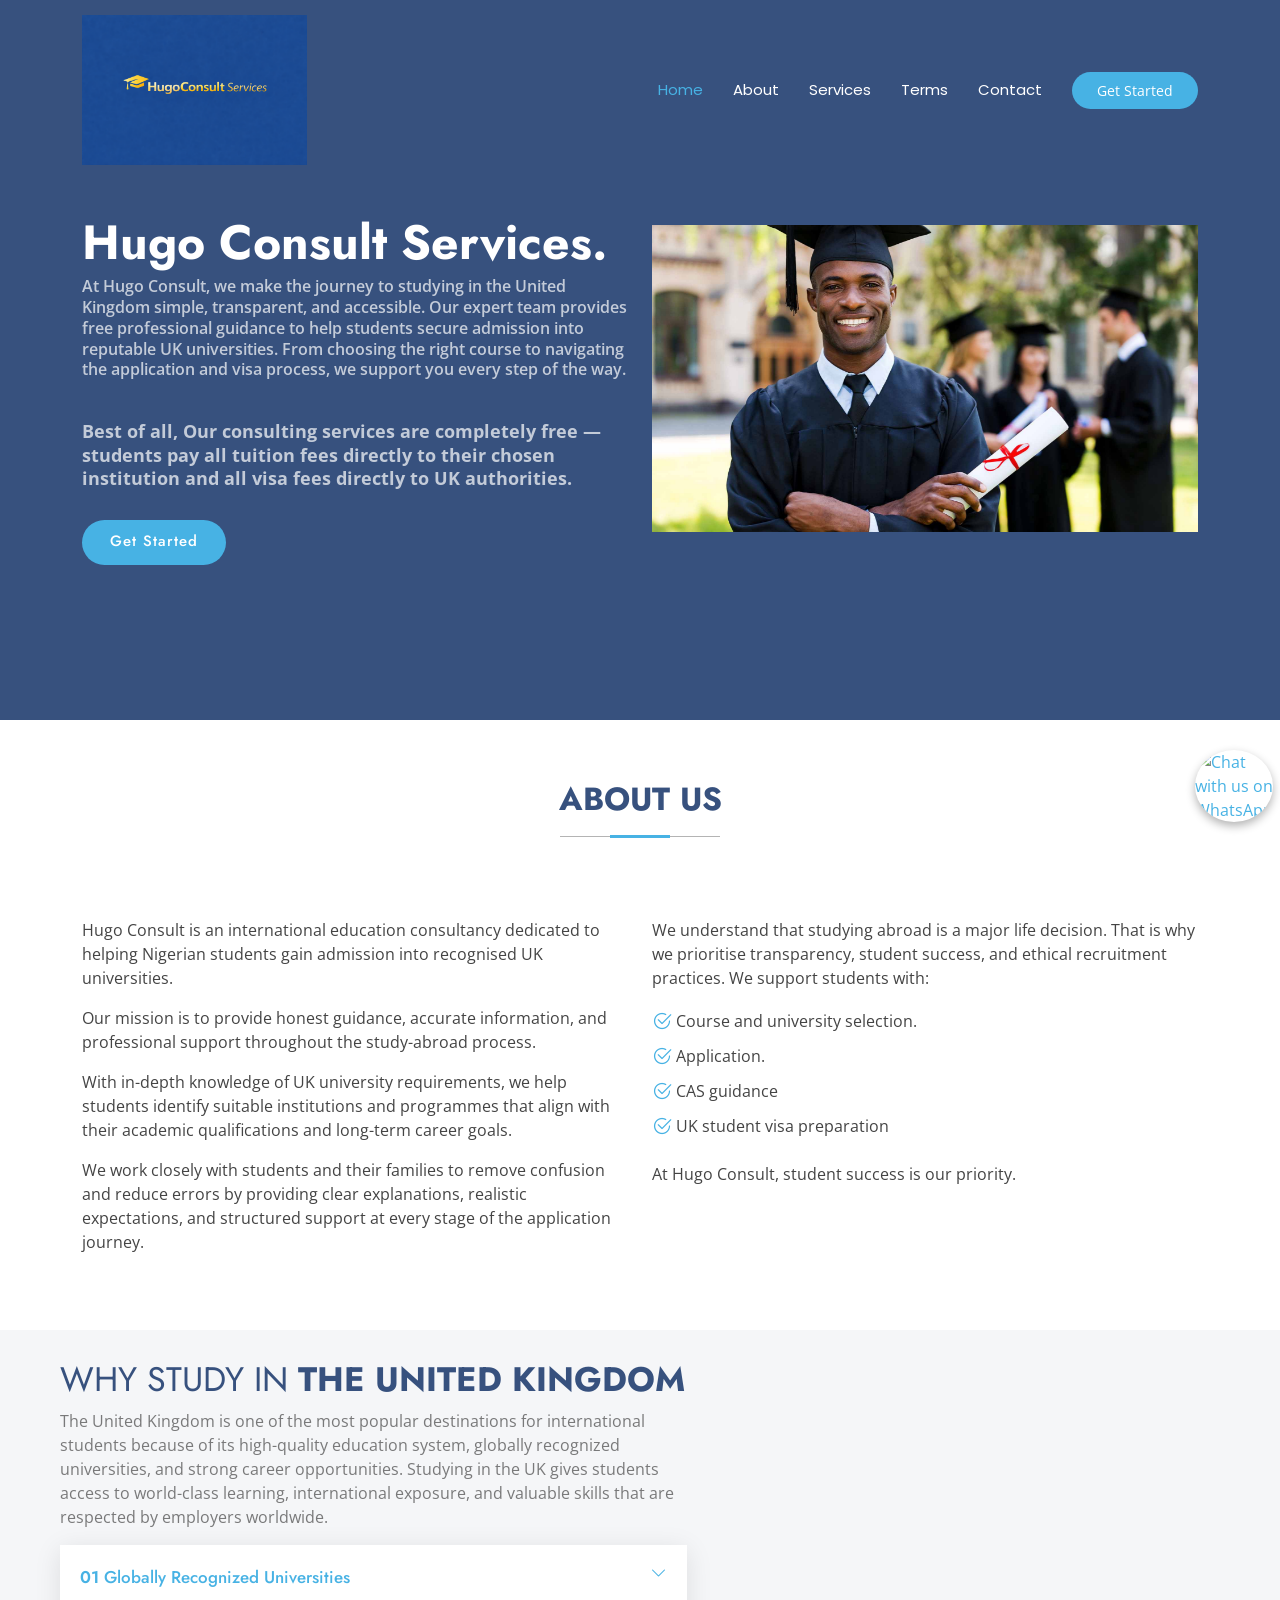
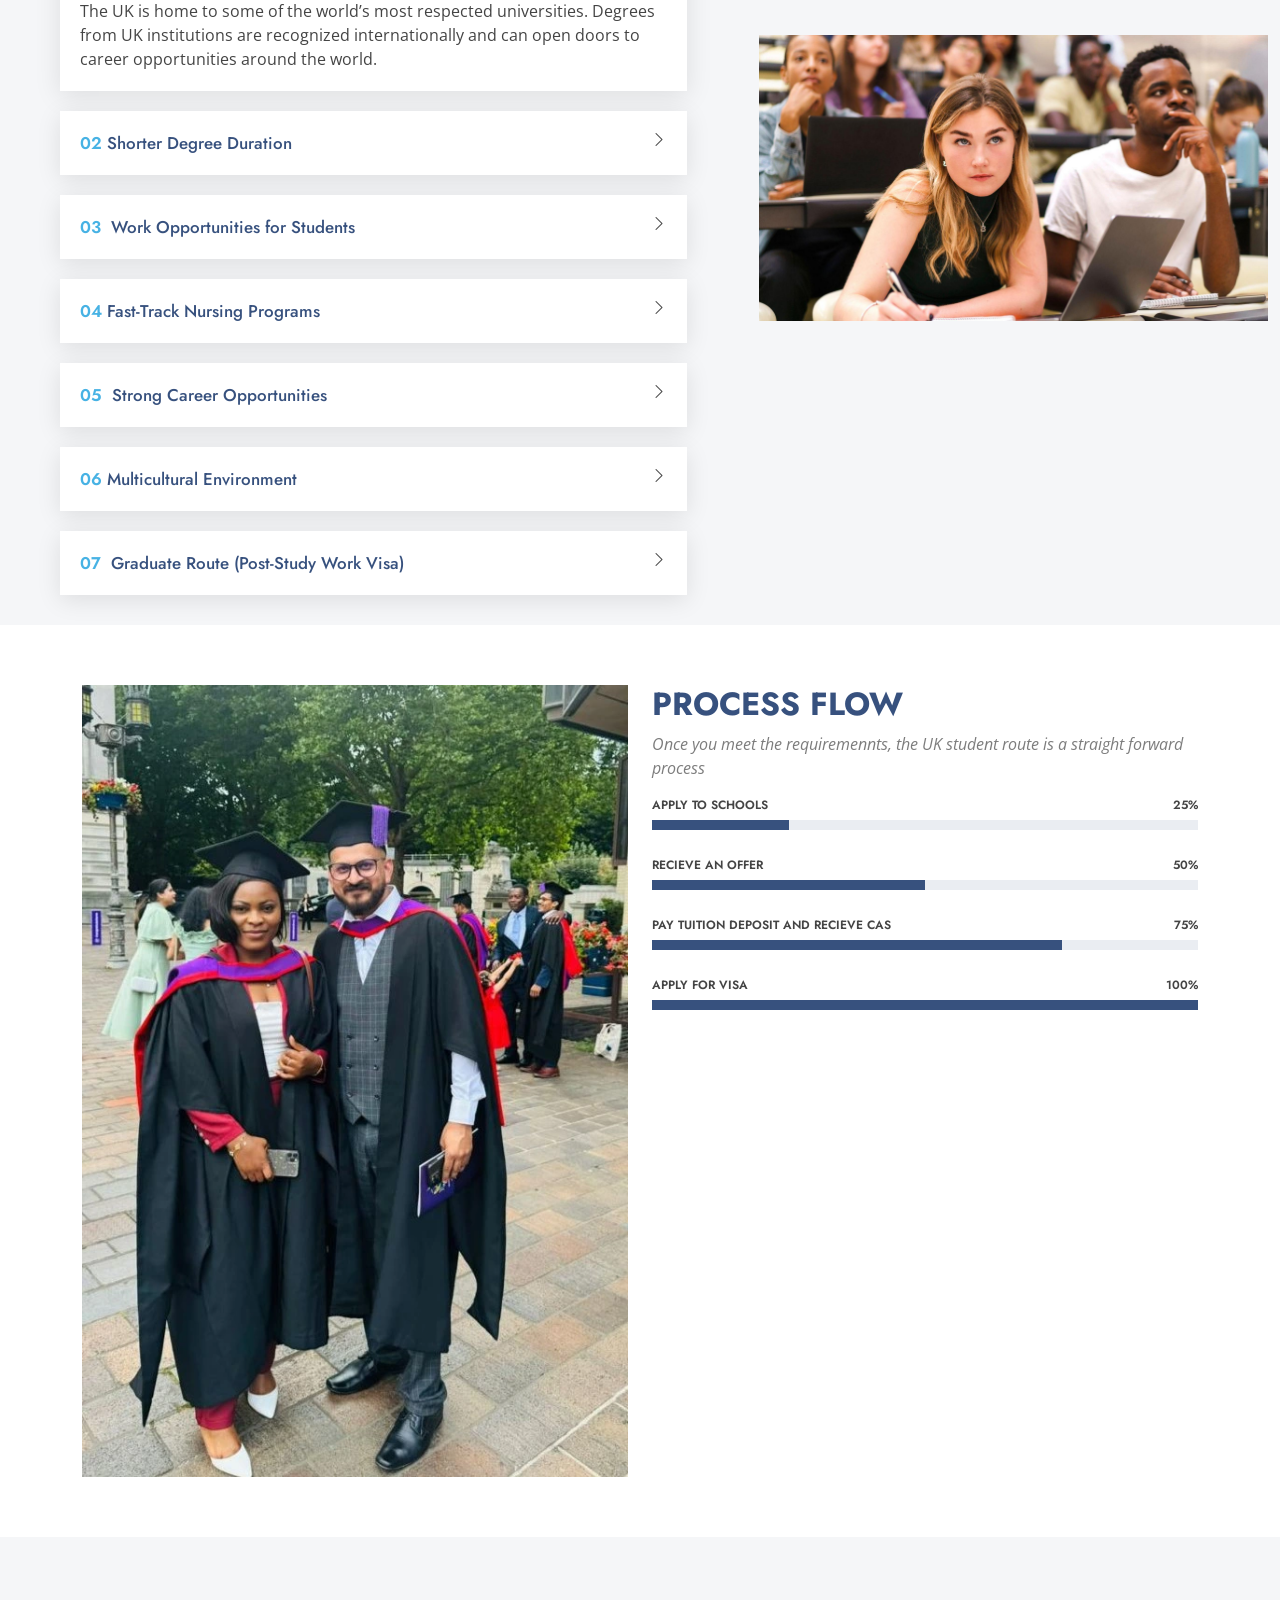
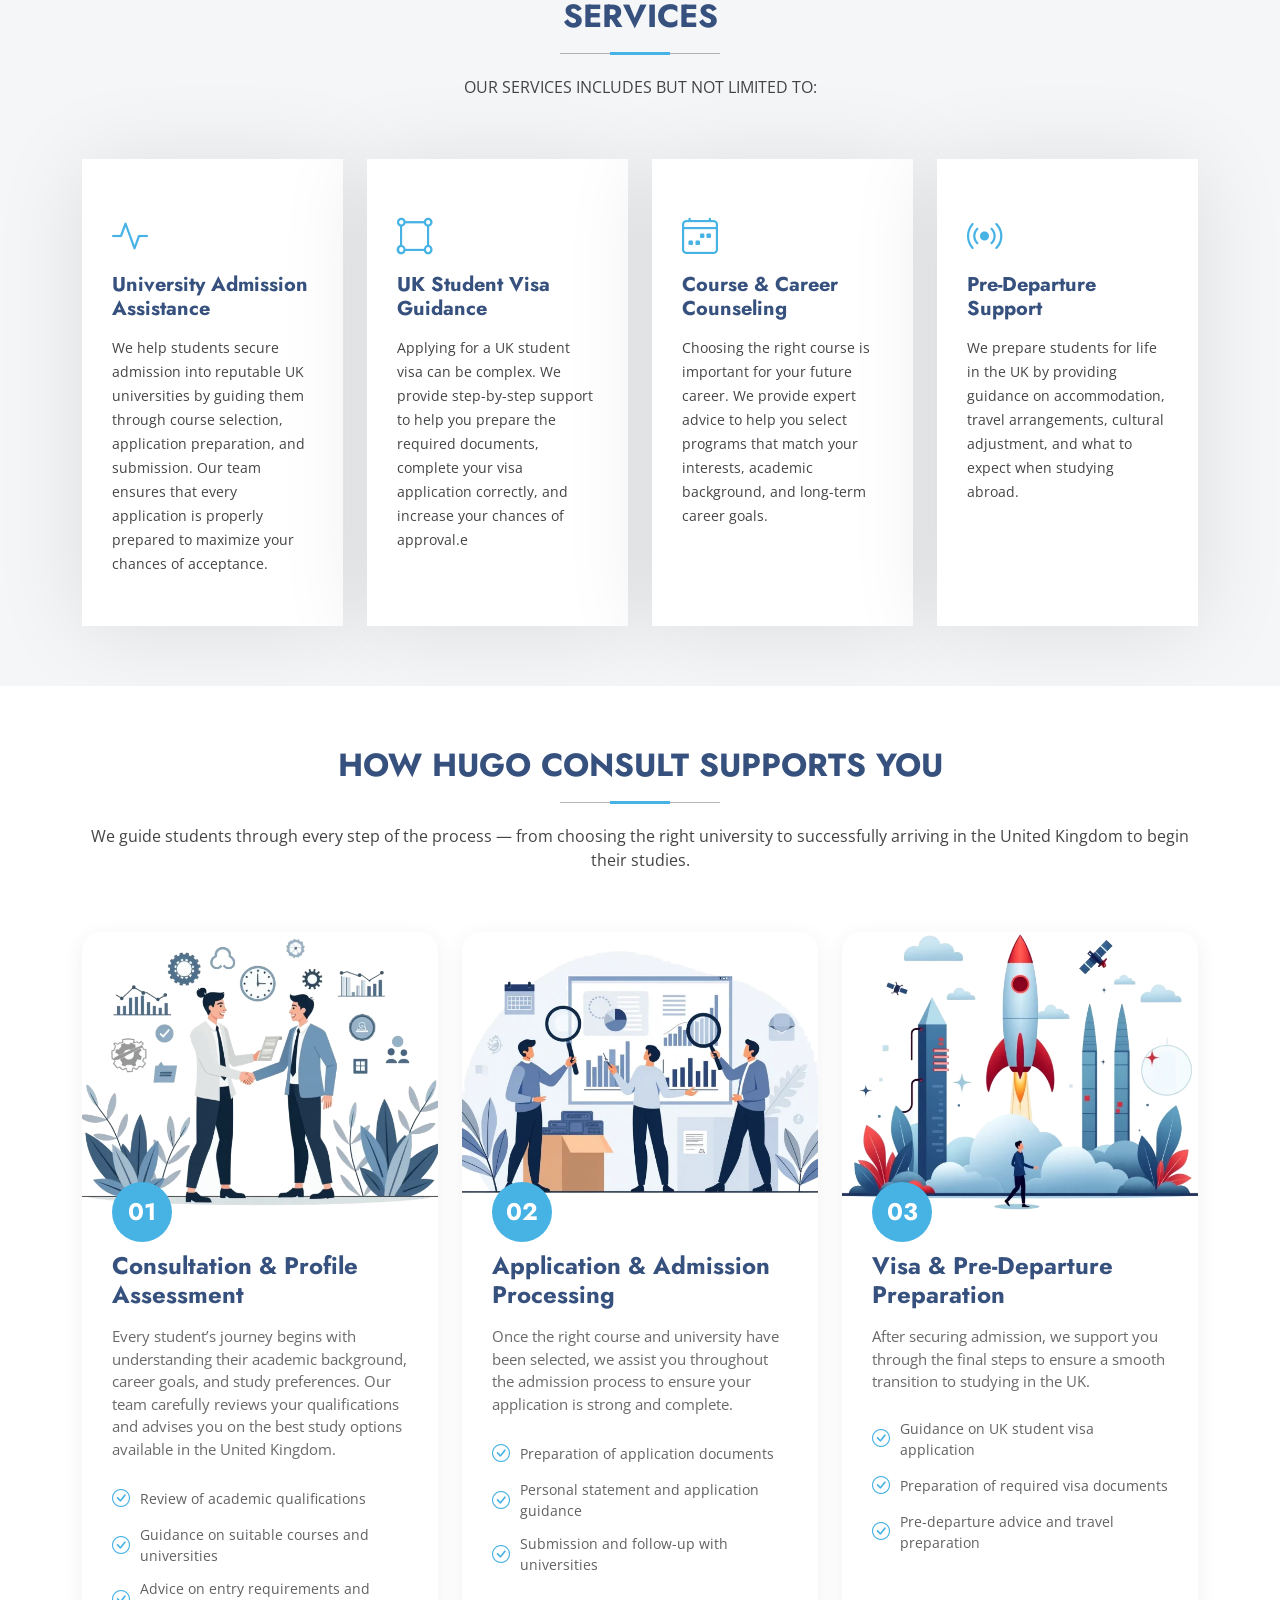
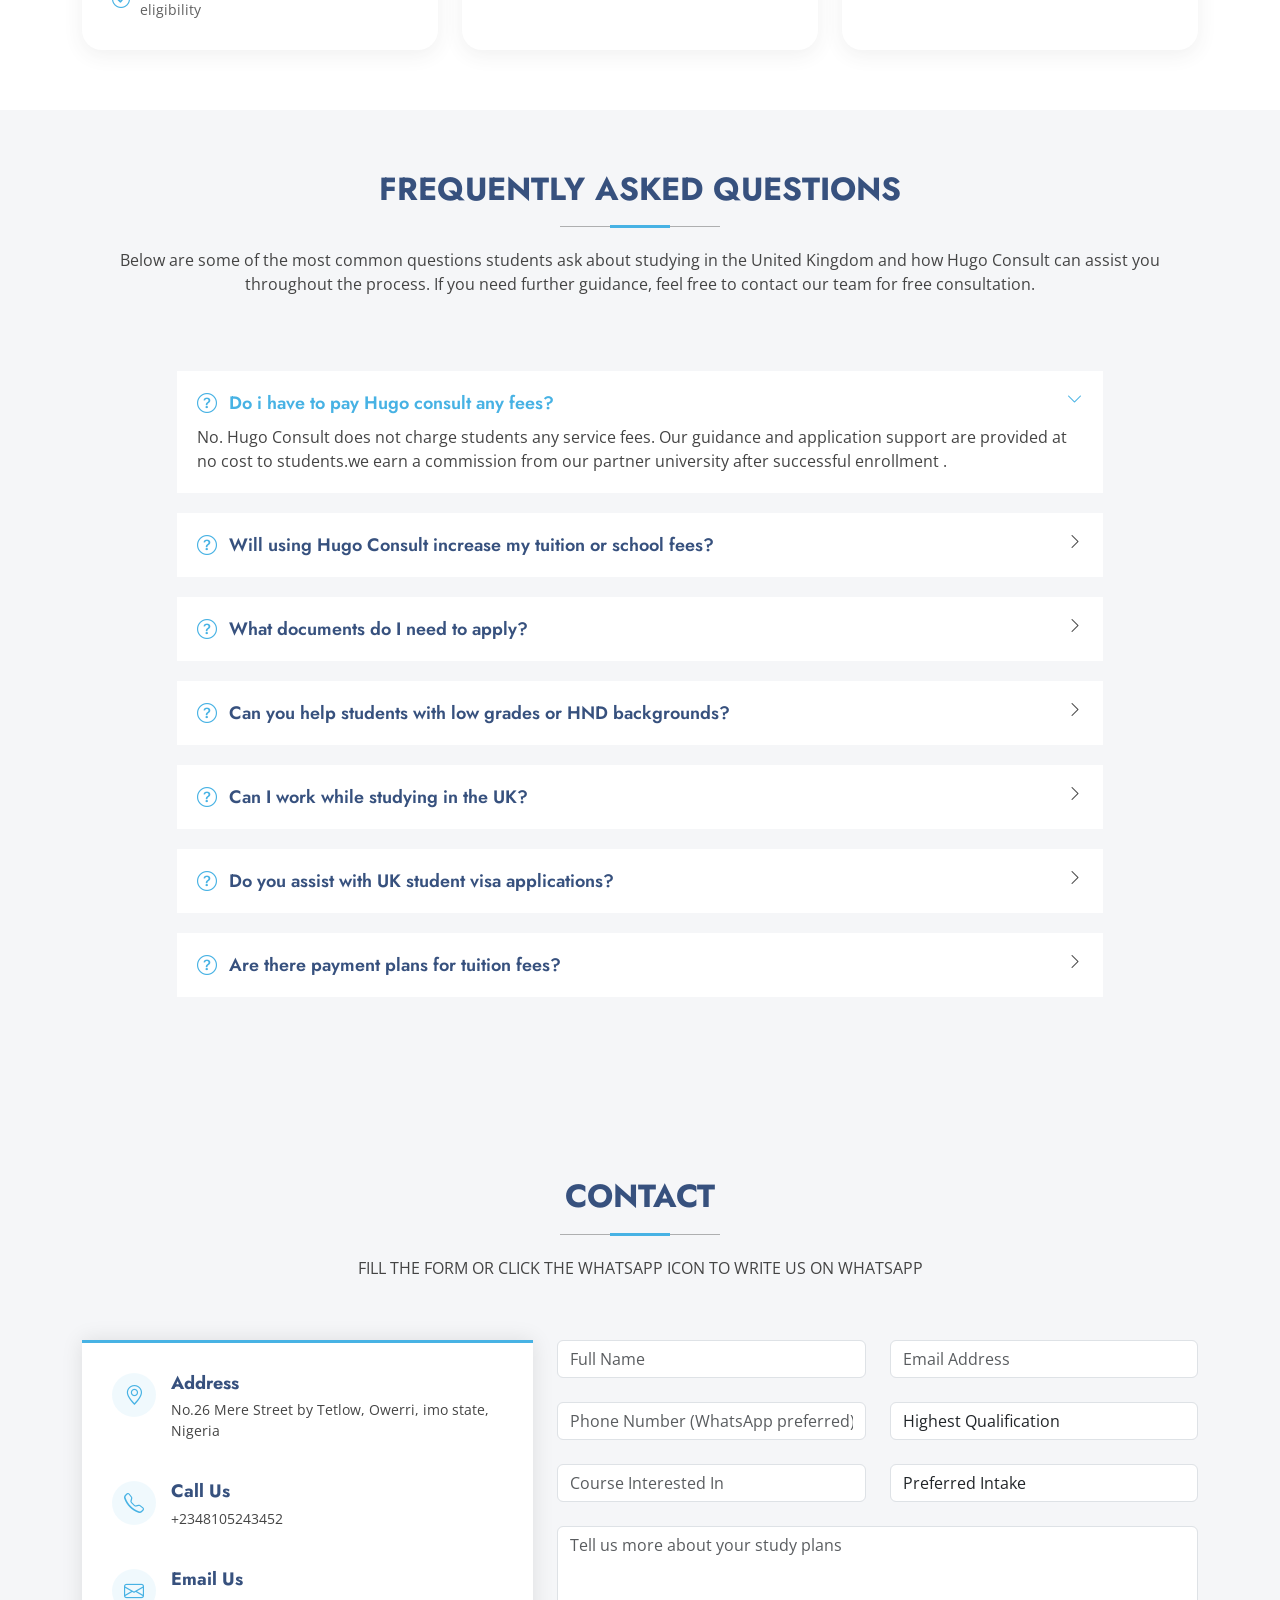
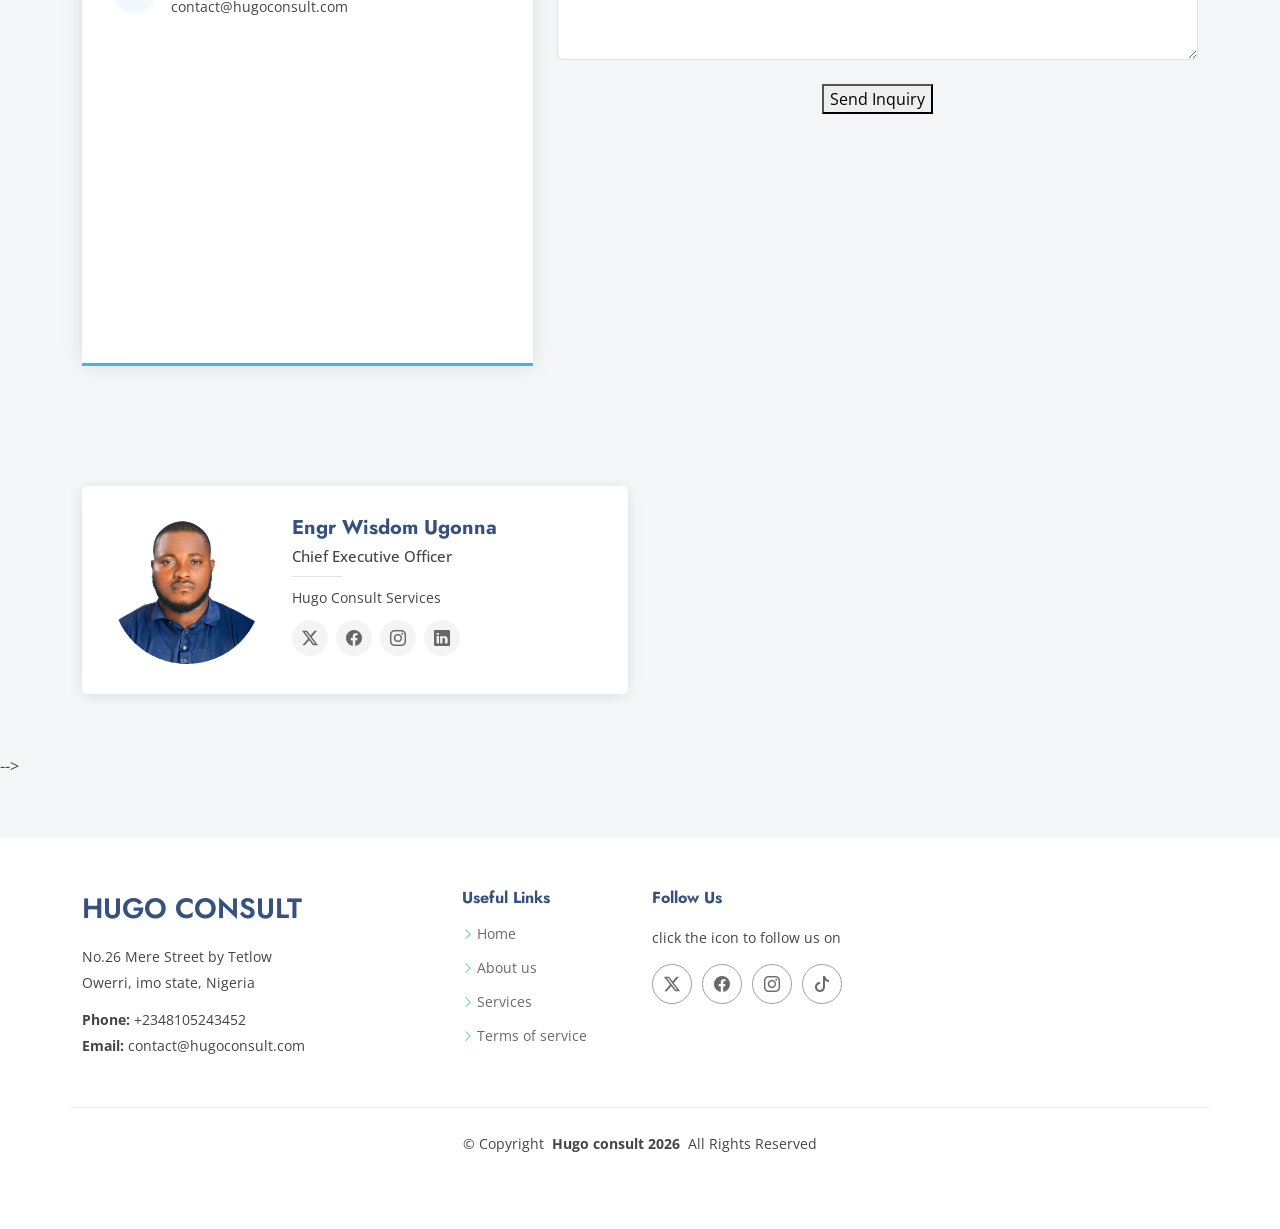
==== index.html @ eb215f9f "Update index.html" ====
<!DOCTYPE html>
<html lang="en">

<head>
  <meta charset="utf-8">
  <meta content="width=device-width, initial-scale=1.0" name="viewport">
  <title>Official website for Hugo Consult — providing free guidance for students who want to study in the United Kingdom. </title>
  <meta name="description" content="">
  <meta name="keywords" content="">

  <!-- Favicons -->
  <link href="assets/img/favicon.png" rel="icon">
  <link href="assets/img/apple-touch-icon.png" rel="apple-touch-icon">

  <!-- Fonts -->
  <link href="https://fonts.googleapis.com" rel="preconnect">
  <link href="https://fonts.gstatic.com" rel="preconnect" crossorigin>
  <link href="https://fonts.googleapis.com/css2?family=Open+Sans:ital,wght@0,300;0,400;0,500;0,600;0,700;0,800;1,300;1,400;1,500;1,600;1,700;1,800&family=Poppins:ital,wght@0,100;0,200;0,300;0,400;0,500;0,600;0,700;0,800;0,900;1,100;1,200;1,300;1,400;1,500;1,600;1,700;1,800;1,900&family=Jost:ital,wght@0,100;0,200;0,300;0,400;0,500;0,600;0,700;0,800;0,900;1,100;1,200;1,300;1,400;1,500;1,600;1,700;1,800;1,900&display=swap" rel="stylesheet">

  <!-- Vendor CSS Files -->
  <link href="assets/vendor/bootstrap/css/bootstrap.min.css" rel="stylesheet">
  <link href="assets/vendor/bootstrap-icons/bootstrap-icons.css" rel="stylesheet">
  <link href="assets/vendor/aos/aos.css" rel="stylesheet">
  <link href="assets/vendor/glightbox/css/glightbox.min.css" rel="stylesheet">
  <link href="assets/vendor/swiper/swiper-bundle.min.css" rel="stylesheet">

  <!-- Main CSS File -->
  <link href="assets/css/main.css" rel="stylesheet">

  <!-- =======================================================
  * Template Name: Arsha
  * Template URL: https://bootstrapmade.com/arsha-free-bootstrap-html-template-corporate/
  * Updated: Feb 22 2025 with Bootstrap v5.3.3
  * Author: BootstrapMade.com
  * License: https://bootstrapmade.com/license/
  ======================================================== -->
</head>

<body class="index-page">

  <header id="header" class="header d-flex align-items-center fixed-top">
    <div class="container-fluid container-xl position-relative d-flex align-items-center">

      <a href="index.html" class="logo d-flex align-items-center me-auto">
  <img src="assets/img/new hugo.png" alt="Hugo Consult Logo" class="site-logo">
</a>

      <nav id="navmenu" class="navmenu">
        <ul>
          <li><a href="#hero" class="active">Home</a></li>
          <li><a href="#about">About</a></li>
          <li><a href="#services">Services</a></li>
         
         
          
          <li><a href="terms.html">Terms </a></li>
         
          <li><a href="#contact">Contact</a></li>
        </ul>
        <i class="mobile-nav-toggle d-xl-none bi bi-list"></i>
      </nav>

      <a class="btn-getstarted" href="#contact">Get Started</a>

    </div>
  </header>

  <main class="main">

    <!-- Hero Section -->
    <section id="hero" class="hero section dark-background">

      <div class="container">
        <div class="row gy-4">
          <div class="col-lg-6 order-2 order-lg-1 d-flex flex-column justify-content-center" data-aos="zoom-out">
            <h1>Hugo Consult Services.</h1>
            <p>At Hugo Consult, we make the journey to studying in the United Kingdom simple, transparent, and accessible. Our expert team provides free professional guidance to help students secure admission into reputable UK universities. From choosing the right course to navigating the application and visa process, we support you every step of the way.</p>
			
<p style="font-size:18px; font-weight:700; margin-top:10px;">Best of all, Our consulting services are completely free — students pay all tuition fees directly to their chosen institution and all visa fees directly to UK authorities.
</p>
            <div class="d-flex">
              <a href="#contact" class="btn-get-started">Get Started</a>
             
            </div>
          </div>
          <div class="col-lg-6 order-1 order-lg-2 hero-img" data-aos="zoom-out" data-aos-delay="200">
            <img src="assets/img/hero-img.png" class="img-fluid animated" alt="">
          </div>
        </div>
      </div>

    </section><!-- /Hero Section -->

    <!-- Clients Section -->
     <!--<section id="clients" class="clients section light-background">

      <div class="container" data-aos="zoom-in">

        <div class="swiper init-swiper">
          <script type="application/json" class="swiper-config">
            {
              "loop": true,
              "speed": 600,
              "autoplay": {
                "delay": 5000
              },
              "slidesPerView": "auto",
              "pagination": {
                "el": ".swiper-pagination",
                "type": "bullets",
                "clickable": true
              },
              "breakpoints": {
                "320": {
                  "slidesPerView": 2,
                  "spaceBetween": 40
                },
                "480": {
                  "slidesPerView": 3,
                  "spaceBetween": 60
                },
                "640": {
                  "slidesPerView": 4,
                  "spaceBetween": 80
                },
                "992": {
                  "slidesPerView": 5,
                  "spaceBetween": 120
                },
                "1200": {
                  "slidesPerView": 6,
                  "spaceBetween": 120
                }
              }
            }
          </script>
          <div class="swiper-wrapper align-items-center">
            <div class="swiper-slide"><img src="assets/img/clients/clients-1.webp" class="img-fluid" alt=""></div>
            <div class="swiper-slide"><img src="assets/img/clients/clients-2.webp" class="img-fluid" alt=""></div>
            <div class="swiper-slide"><img src="assets/img/clients/clients-3.webp" class="img-fluid" alt=""></div>
            <div class="swiper-slide"><img src="assets/img/clients/clients-4.webp" class="img-fluid" alt=""></div>
            <div class="swiper-slide"><img src="assets/img/clients/clients-5.webp" class="img-fluid" alt=""></div>
            <div class="swiper-slide"><img src="assets/img/clients/clients-6.webp" class="img-fluid" alt=""></div>
            <div class="swiper-slide"><img src="assets/img/clients/clients-7.webp" class="img-fluid" alt=""></div>
            <div class="swiper-slide"><img src="assets/img/clients/clients-8.webp" class="img-fluid" alt=""></div>
          </div>
        </div>

      </div>

    </section>-->   <!-- /Clients Section -->

    <!-- About Section -->
    <section id="about" class="about section">

      <!-- Section Title -->
      <div class="container section-title" data-aos="fade-up">
        <h2>About Us</h2>
      </div><!-- End Section Title -->

      <div class="container">

        <div class="row gy-4">

          <div class="col-lg-6 content" data-aos="fade-up" data-aos-delay="100">
            <p>
             Hugo Consult is an international education consultancy dedicated to helping Nigerian students gain admission into recognised UK universities.
            </p>
			<p>Our mission is to provide honest guidance, accurate information, and professional support throughout the study-abroad process.</p>
            <p>With in-depth knowledge of UK university requirements, we help students identify suitable institutions and programmes that align with their academic qualifications and long-term career goals.</p>
			<p>We work closely with students and their families to remove confusion and reduce errors by providing clear explanations, realistic expectations, and structured support at every stage of the application journey.</p>
          </div>

          <div class="col-lg-6" data-aos="fade-up" data-aos-delay="200">
            <p>We understand that studying abroad is a major life decision. That is why we prioritise transparency, student success, and ethical recruitment practices.

We support students with:</p>
			<ul>
              <li><i class="bi bi-check2-circle"></i> <span>Course and university selection.</span></li>
              <li><i class="bi bi-check2-circle"></i> <span>Application.</span></li>
              <li><i class="bi bi-check2-circle"></i> <span>CAS guidance</span></li>
			  <li><i class="bi bi-check2-circle"></i> <span>UK student visa preparation</span></li>
	
            </ul>
			<p>At Hugo Consult, student success is our priority.</p>
          </div>

        </div>

      </div>

    </section><!-- /About Section -->

    <!-- Why Us Section -->
    <section id="why-us" class="section why-us light-background" data-builder="section">

      <div class="container-fluid">

        <div class="row gy-4">

          <div class="col-lg-7 d-flex flex-column justify-content-center order-2 order-lg-1">

            <div class="content px-xl-5" data-aos="fade-up" data-aos-delay="100">
              <h3><span>WHY STUDY IN  </span><strong>THE UNITED KINGDOM</strong></h3>
              <p>
                The United Kingdom is one of the most popular destinations for international students because of its high-quality education system, globally recognized universities, and strong career opportunities. Studying in the UK gives students access to world-class learning, international exposure, and valuable skills that are respected by employers worldwide.
              </p>
            </div>

            <div class="faq-container px-xl-5" data-aos="fade-up" data-aos-delay="200">

              <div class="faq-item faq-active">

                <h3><span>01</span>Globally Recognized Universities</h3>
                <div class="faq-content">
                  <p>The UK is home to some of the world’s most respected universities. Degrees from UK institutions are recognized internationally and can open doors to career opportunities around the world.</p>
                </div>
                <i class="faq-toggle bi bi-chevron-right"></i>
              </div><!-- End Faq item-->

              <div class="faq-item">
                <h3><span>02</span>Shorter Degree Duration</h3>
                <div class="faq-content">
                  <p>Many UK degree programs are shorter compared to other countries. Most bachelor’s degrees take three years, while many master’s degrees can be completed in one year, helping students save time and money.</P>
                </div>
                <i class="faq-toggle bi bi-chevron-right"></i>
              </div><!-- End Faq item-->

              <div class="faq-item">
                <h3><span>03</span> Work Opportunities for Students</h3>
                <div class="faq-content">
                  <p>ernational students in the UK are typically allowed to work up to 20 hours per week during term time and full-time during holidays, allowing them to gain work experience while studying.</p>
                </div>
                <i class="faq-toggle bi bi-chevron-right"></i>
              </div><!-- End Faq item-->

              <div class="faq-item">
                <h3><span>04</span>Fast-Track Nursing Programs</h3>
                <div class="faq-content">
                  <p>Students who already hold a university degree may qualify for accelerated nursing programs, allowing them to become a qualified nurse in as little as 2 years.</P>
                </div>
                <i class="faq-toggle bi bi-chevron-right"></i>
              </div><!-- End Faq item-->

              <div class="faq-item">
                <h3><span>05</span> Strong Career Opportunities</h3>
                <div class="faq-content">
                  <p>Many UK universities have strong connections with industries, giving students opportunities for internships, placements, and employment after graduation.</p>
                </div>
                <i class="faq-toggle bi bi-chevron-right"></i>
              </div><!-- End Faq item-->
			  
              <div class="faq-item">
                <h3><span>06</span>Multicultural Environment</h3>
                <div class="faq-content">
                  <p>The UK welcomes students from all over the world, creating a diverse and multicultural environment where students can build global networks and friendships.</P>
                </div>
                <i class="faq-toggle bi bi-chevron-right"></i>
              </div><!-- End Faq item-->

              <div class="faq-item">
                <h3><span>07</span> Graduate Route (Post-Study Work Visa)</h3>
                <div class="faq-content">
                  <p>After completing their studies, international students may qualify for the UK Graduate Route, which allows them to stay and work in the UK for up to 2 years (or 3 years for PhD graduates) after graduation.</p>
                </div>
                <i class="faq-toggle bi bi-chevron-right"></i>
              </div><!-- End Faq item-->
            </div>

          </div>

          <div class="col-lg-5 order-1 order-lg-2 why-us-img">
            <img src="assets/img/why-us.png" class="img-fluid" alt="" data-aos="zoom-in" data-aos-delay="100">
          </div>
        </div>

      </div>

    </section><!-- /Why Us Section -->

    <!-- Skills Section -->
    <section id="skills" class="skills section">

      <div class="container" data-aos="fade-up" data-aos-delay="100">

        <div class="row">

          <div class="col-lg-6 d-flex align-items-center">
            <img src="assets/img/illustration/illustration-10.webp" class="img-fluid" alt="">
          </div>

          <div class="col-lg-6 pt-4 pt-lg-0 content">

            <h3>PROCESS FLOW</h3>
            <p class="fst-italic">
              Once you meet the requiremennts, the UK student route is a straight forward process
            </p>

            <div class="skills-content skills-animation">

              <div class="progress">
                <span class="skill"><span>Apply to schools</span> <i class="val">25%</i></span>
                <div class="progress-bar-wrap">
                  <div class="progress-bar" role="progressbar" aria-valuenow="25" aria-valuemin="0" aria-valuemax="100"></div>
                </div>
              </div><!-- End Skills Item -->

              <div class="progress">
                <span class="skill"><span>Recieve an Offer</span> <i class="val">50%</i></span>
                <div class="progress-bar-wrap">
                  <div class="progress-bar" role="progressbar" aria-valuenow="50" aria-valuemin="0" aria-valuemax="100"></div>
                </div>
              </div><!-- End Skills Item -->

              <div class="progress">
                <span class="skill"><span>Pay tuition deposit and recieve CAS</span> <i class="val">75%</i></span>
                <div class="progress-bar-wrap">
                  <div class="progress-bar" role="progressbar" aria-valuenow="75" aria-valuemin="0" aria-valuemax="100"></div>
                </div>
              </div><!-- End Skills Item -->

              <div class="progress">
                <span class="skill"><span>Apply for visa</span> <i class="val">100%</i></span>
                <div class="progress-bar-wrap">
                  <div class="progress-bar" role="progressbar" aria-valuenow="100" aria-valuemin="0" aria-valuemax="100"></div>
                </div>
              </div><!-- End Skills Item -->

            </div>

          </div>
        </div>

      </div>

    </section><!-- /Skills Section -->

    <!-- Services Section -->
    <section id="services" class="services section light-background">

      <!-- Section Title -->
      <div class="container section-title" data-aos="fade-up">
        <h2>Services</h2>
        <p>OUR SERVICES INCLUDES BUT NOT LIMITED TO:</p>
      </div><!-- End Section Title -->

      <div class="container">

        <div class="row gy-4">

          <div class="col-xl-3 col-md-6 d-flex" data-aos="fade-up" data-aos-delay="100">
            <div class="service-item position-relative">
              <div class="icon"><i class="bi bi-activity icon"></i></div>
              <h4><a href="" class="stretched-link">University Admission Assistance</a></h4>
              <p>We help students secure admission into reputable UK universities by guiding them through course selection, application preparation, and submission. Our team ensures that every application is properly prepared to maximize your chances of acceptance.</p>
            </div>
          </div><!-- End Service Item -->

          <div class="col-xl-3 col-md-6 d-flex" data-aos="fade-up" data-aos-delay="200">
            <div class="service-item position-relative">
              <div class="icon"><i class="bi bi-bounding-box-circles icon"></i></div>
              <h4><a href="" class="stretched-link">UK Student Visa Guidance</a></h4>
              <p>Applying for a UK student visa can be complex. We provide step-by-step support to help you prepare the required documents, complete your visa application correctly, and increase your chances of approval.e</p>
            </div>
          </div><!-- End Service Item -->

          <div class="col-xl-3 col-md-6 d-flex" data-aos="fade-up" data-aos-delay="300">
            <div class="service-item position-relative">
              <div class="icon"><i class="bi bi-calendar4-week icon"></i></div>
              <h4><a href="" class="stretched-link">Course & Career Counseling</a></h4>
              <p>Choosing the right course is important for your future career. We provide expert advice to help you select programs that match your interests, academic background, and long-term career goals.</p>
            </div>
          </div><!-- End Service Item -->

          <div class="col-xl-3 col-md-6 d-flex" data-aos="fade-up" data-aos-delay="400">
            <div class="service-item position-relative">
              <div class="icon"><i class="bi bi-broadcast icon"></i></div>
              <h4><a href="" class="stretched-link">Pre-Departure Support</a></h4>
              <p>We prepare students for life in the UK by providing guidance on accommodation, travel arrangements, cultural adjustment, and what to expect when studying abroad.</p>
            </div>
          </div><!-- End Service Item -->

        </div>

      </div>

    </section><!-- /Services Section -->

    <!-- Work Process Section -->
    <section id="work-process" class="work-process section">

      <!-- Section Title -->
      <div class="container section-title" data-aos="fade-up">
        <h2>How Hugo Consult Supports You</h2>
        <p>We guide students through every step of the process — from choosing the right university to successfully arriving in the United Kingdom to begin their studies.</p>
      </div><!-- End Section Title -->

      <div class="container" data-aos="fade-up" data-aos-delay="100">

        <div class="row gy-5">

          <div class="col-lg-4" data-aos="fade-up" data-aos-delay="200">
            <div class="steps-item">
              <div class="steps-image">
                <img src="assets/img/steps/steps-1.webp" alt="Step 1" class="img-fluid" loading="lazy">
              </div>
              <div class="steps-content">
                <div class="steps-number">01</div>
                <h3>Consultation &amp; Profile Assessment</h3>
                <p>Every student’s journey begins with understanding their academic background, career goals, and study preferences. Our team carefully reviews your qualifications and advises you on the best study options available in the United Kingdom.</p>
                <div class="steps-features">
                  <div class="feature-item">
                    <i class="bi bi-check-circle"></i>
                    <span>Review of academic qualifications</span>
                  </div>
                  <div class="feature-item">
                    <i class="bi bi-check-circle"></i>
                    <span>Guidance on suitable courses and universities</span>
                  </div>
                  <div class="feature-item">
                    <i class="bi bi-check-circle"></i>
                    <span>Advice on entry requirements and eligibility</span>
                  </div>
                </div>
              </div>
            </div><!-- End Steps Item -->
          </div>

          <div class="col-lg-4" data-aos="fade-up" data-aos-delay="300">
            <div class="steps-item">
              <div class="steps-image">
                <img src="assets/img/steps/steps-2.webp" alt="Step 2" class="img-fluid" loading="lazy">
              </div>
              <div class="steps-content">
                <div class="steps-number">02</div>
                <h3>Application &amp; Admission Processing</h3>
                <p>Once the right course and university have been selected, we assist you throughout the admission process to ensure your application is strong and complete.</p>
                <div class="steps-features">
                  <div class="feature-item">
                    <i class="bi bi-check-circle"></i>
                    <span>Preparation of application documents</span>
                  </div>
                  <div class="feature-item">
                    <i class="bi bi-check-circle"></i>
                    <span>Personal statement and application guidance</span>
                  </div>
                  <div class="feature-item">
                    <i class="bi bi-check-circle"></i>
                    <span>Submission and follow-up with universities</span>
                  </div>
                </div>
              </div>
            </div><!-- End Steps Item -->
          </div>

          <div class="col-lg-4" data-aos="fade-up" data-aos-delay="400">
            <div class="steps-item">
              <div class="steps-image">
                <img src="assets/img/steps/steps-3.webp" alt="Step 3" class="img-fluid" loading="lazy">
              </div>
              <div class="steps-content">
                <div class="steps-number">03</div>
                <h3>Visa &amp; Pre-Departure Preparation</h3>
                <p>After securing admission, we support you through the final steps to ensure a smooth transition to studying in the UK.</p>
                <div class="steps-features">
                  <div class="feature-item">
                    <i class="bi bi-check-circle"></i>
                    <span>Guidance on UK student visa application</span>
                  </div>
                  <div class="feature-item">
                    <i class="bi bi-check-circle"></i>
                    <span>Preparation of required visa documents</span>
                  </div>
                  <div class="feature-item">
                    <i class="bi bi-check-circle"></i>
                    <span>Pre-departure advice and travel preparation</span>
                  </div>
                </div>
              </div>
            </div><!-- End Steps Item -->
          </div>

        </div>

      </div>

    </section><!-- /Work Process Section -->

   
    

 
   

    

    <!-- Faq 2 Section -->
    <section id="faq-2" class="faq-2 section light-background">

      <!-- Section Title -->
      <div class="container section-title" data-aos="fade-up">
        <h2>Frequently Asked Questions</h2>
        <p>Below are some of the most common questions students ask about studying in the United Kingdom and how Hugo Consult can assist you throughout the process. If you need further guidance, feel free to contact our team for free consultation.</p>
      </div><!-- End Section Title -->

      <div class="container">

        <div class="row justify-content-center">

          <div class="col-lg-10">

            <div class="faq-container">

              <div class="faq-item faq-active" data-aos="fade-up" data-aos-delay="200">
                <i class="faq-icon bi bi-question-circle"></i>
                <h3>Do i have to pay Hugo consult any fees?</h3>
                <div class="faq-content">
                  <p>No. Hugo Consult does not charge students any service fees. Our guidance and application support are provided at no cost to students.we earn a commission from our partner university after successful enrollment .</p>
                </div>
                <i class="faq-toggle bi bi-chevron-right"></i>
              </div><!-- End Faq item-->

              <div class="faq-item" data-aos="fade-up" data-aos-delay="300">
                <i class="faq-icon bi bi-question-circle"></i>
                <h3>Will using Hugo Consult increase my tuition or school fees?</h3>
                <div class="faq-content">
                  <p>No. Universities charge the same tuition fees whether you apply directly or through us.</p>
                </div>
                <i class="faq-toggle bi bi-chevron-right"></i>
              </div><!-- End Faq item-->

              <div class="faq-item" data-aos="fade-up" data-aos-delay="400">
                <i class="faq-icon bi bi-question-circle"></i>
                <h3>What documents do I need to apply?</h3>
                <div class="faq-content">
                  <p>Common documents include academic certificates/transcripts, passport, CV (for some courses), personal statement, and proof of English proficiency. Requirements vary by course. The goodnews is that we're here to guide you till the end.</p>
                </div>
                <i class="faq-toggle bi bi-chevron-right"></i>
              </div><!-- End Faq item-->

              <div class="faq-item" data-aos="fade-up" data-aos-delay="500">
                <i class="faq-icon bi bi-question-circle"></i>
                <h3>Can you help students with low grades or HND backgrounds?</h3>
                <div class="faq-content">
                  <p>Yes. We explore foundation, top-up, and pathway options where appropriate, depending on your qualifications and experience.</p>
                </div>
                <i class="faq-toggle bi bi-chevron-right"></i>
              </div><!-- End Faq item-->

              <div class="faq-item" data-aos="fade-up" data-aos-delay="600">
                <i class="faq-icon bi bi-question-circle"></i>
                <h3>Can I work while studying in the UK?</h3>
                <div class="faq-content">
                  <p>Yes. Students on a UK Student visa can work up to 20 hours per week during term time and full-time during official holidays, subject to visa conditions.</p>
                </div>
                <i class="faq-toggle bi bi-chevron-right"></i>
              </div><!-- End Faq item-->
			  
			  
<div class="faq-item" data-aos="fade-up" data-aos-delay="600">
                <i class="faq-icon bi bi-question-circle"></i>
                <h3>Do you assist with UK student visa applications?</h3>
                <div class="faq-content">
                  <p>Yes. We provide structured support for UK student visa preparation, including document guidance and application checks. Final visa decisions are made by UK authorities.</p>
                </div>
                <i class="faq-toggle bi bi-chevron-right"></i>
              </div><!-- End Faq item-->


<div class="faq-item" data-aos="fade-up" data-aos-delay="600">
                <i class="faq-icon bi bi-question-circle"></i>
                <h3>Are there payment plans for tuition fees?</h3>
                <div class="faq-content">
                  <p>Some universities offer flexible payment structures. We will inform you of the options available for your chosen institution.</p>
                </div>
                <i class="faq-toggle bi bi-chevron-right"></i>
              </div><!-- End Faq item-->


            </div>

          </div>

        </div>

      </div>

    </section><!-- /Faq 2 Section -->

    

    <!-- Recent Blog Postst Section -->
    <section id="recent-blog-postst" class="recent-blog-postst section light-background">

   

    <!-- Contact Section -->
    <section id="contact" class="contact section">

      <!-- Section Title -->
      <div class="container section-title" data-aos="fade-up">
        <h2>Contact</h2>
        <p>FILL THE FORM OR CLICK THE WHATSAPP ICON TO WRITE US ON WHATSAPP</p>
      </div><!-- End Section Title -->

      <div class="container" data-aos="fade-up" data-aos-delay="100">

        <div class="row gy-4">

          <div class="col-lg-5">

            <div class="info-wrap">
              <div class="info-item d-flex" data-aos="fade-up" data-aos-delay="200">
                <i class="bi bi-geo-alt flex-shrink-0"></i>
                <div>
                  <h3>Address</h3>
                  <p>No.26 Mere Street by Tetlow, Owerri, imo state, Nigeria</p>
                </div>
              </div><!-- End Info Item -->

              <div class="info-item d-flex" data-aos="fade-up" data-aos-delay="300">
                <i class="bi bi-telephone flex-shrink-0"></i>
                <div>
                  <h3>Call Us</h3>
                  <p>+2348105243452</p>
                </div>
              </div><!-- End Info Item -->

              <div class="info-item d-flex" data-aos="fade-up" data-aos-delay="400">
                <i class="bi bi-envelope flex-shrink-0"></i>
                <div>
                  <h3>Email Us</h3>
                  <p>contact@hugoconsult.com</p>
                </div>
              </div><!-- End Info Item -->

              <iframe 
  src="https://www.google.com/maps?q=No.3%20Mere%20Street%20by%20Tetlow,%20Owerri,%20Imo%20State,%20Nigeria&output=embed" 
  width="100%" 
  height="270" 
  style="border:0;" 
  allowfullscreen="" 
  loading="lazy"
  referrerpolicy="no-referrer-when-downgrade">
</iframe>
            </div>
          </div>

          <div class="col-lg-7">
  <form action="contact.php" method="POST" data-aos="fade-up" data-aos-delay="200">
    <div class="row gy-4">
                <div class="col-md-6">
  <input type="text" name="name" class="form-control" placeholder="Full Name" required>
</div>

<div class="col-md-6">
  <input type="email" name="email" class="form-control" placeholder="Email Address" required>
</div>

<div class="col-md-6">
  <input type="text" name="phone" class="form-control" placeholder="Phone Number (WhatsApp preferred)" required>
</div>

<div class="col-md-6">
  <select name="qualification" class="form-control" required>
    <option value="">Highest Qualification</option>
    <option>WAEC /NECO</option>
    <option>OND</option>
    <option>HND</option>
    <option>Bachelor's Degree</option>
    <option>Master's Degree</option>
  </select>
</div>

<div class="col-md-6">
  <input type="text" name="course" class="form-control" placeholder="Course Interested In">
</div>

<div class="col-md-6">
  <select name="intake" class="form-control">
    <option value="">Preferred Intake</option>
    <option>January</option>
    <option>May</option>
    <option>September</option>
  </select>
</div>

<div class="col-md-12">
  <textarea class="form-control" name="message" rows="5" placeholder="Tell us more about your study plans"></textarea>
</div>

<div class="col-md-12 text-center">
  <button type="submit">Send Inquiry</button>
</div>

              </div>
            </form>
          </div><!-- End Contact Form -->

        </div>

      </div>

    </section><!-- /Contact Section -->
	
	 <!-- Team Section -->
    <section id="team" class="team section">

      <!-- Section Title -->
     <!-- <div class="container section-title" data-aos="fade-up">
        <h2>Team</h2>
        <p>Necessitatibus eius consequatur ex aliquid fuga eum quidem sint consectetur velit</p>
      </div><!-- End Section Title -->

      <div class="container">

        <div class="row gy-4">

          <div class="col-lg-6" data-aos="fade-up" data-aos-delay="100">
            <div class="team-member d-flex align-items-start">
              <div class="pic"><img src="assets/img/person/person-m-7.webp" class="img-fluid" alt=""></div>
              <div class="member-info">
                <h4>Engr Wisdom Ugonna</h4>
                <span>Chief Executive Officer</span>
                <p>Hugo Consult Services</p>
                <div class="social">
                  <a href=""><i class="bi bi-twitter-x"></i></a>
                  <a href=""><i class="bi bi-facebook"></i></a>
                  <a href=""><i class="bi bi-instagram"></i></a>
                  <a href=""> <i class="bi bi-linkedin"></i> </a>
                </div>
              </div>
            </div>
          </div><!-- End Team Member -->

         
         

         

        </div>

      </div>

    </section> --><!-- /Team Section -->


  </main>

  <footer id="footer" class="footer">

   

    <div class="container footer-top">
      <div class="row gy-4">
        <div class="col-lg-4 col-md-6 footer-about">
          <a href="index.html" class="d-flex align-items-center">
            <span class="sitename">HUGO CONSULT</span>
          </a>
          <div class="footer-contact pt-3">
            <p>No.26 Mere Street by Tetlow</p>
            <p>Owerri, imo state, Nigeria</p>
            <p class="mt-3"><strong>Phone:</strong> <span>+2348105243452</span></p>
            <p><strong>Email:</strong> <span>contact@hugoconsult.com</span></p>
          </div>
        </div>

        <div class="col-lg-2 col-md-3 footer-links">
          <h4>Useful Links</h4>
          <ul>
            <li><i class="bi bi-chevron-right"></i> <a href="#">Home</a></li>
            <li><i class="bi bi-chevron-right"></i> <a href="#about">About us</a></li>
            <li><i class="bi bi-chevron-right"></i> <a href="#services">Services</a></li>
            <li><i class="bi bi-chevron-right"></i> <a href="terms.html">Terms of service</a></li>
          </ul>
        </div>

        

        <div class="col-lg-4 col-md-12">
          <h4>Follow Us</h4>
          <p>click the icon to follow us on</p>
          <div class="social-links d-flex">
            <a href=""><i class="bi bi-twitter-x"></i></a>
            <a href=""><i class="bi bi-facebook"></i></a>
            <a href=""><i class="bi bi-instagram"></i></a>
			<a href=""><i class="bi bi-tiktok"></i></a>
           
          </div>
        </div>

      </div>
    </div>

    <div class="container copyright text-center mt-4">
      <p>© <span>Copyright</span> <strong class="px-1 sitename">Hugo consult 2026</strong> <span>All Rights Reserved</span></p>
      
    </div>

  </footer>

  <!-- Scroll Top -->
  <a href="#" id="scroll-top" class="scroll-top d-flex align-items-center justify-content-center"><i class="bi bi-arrow-up-short"></i></a>

  <!-- Preloader -->
  <div id="preloader"></div>

  <!-- Vendor JS Files -->
  <script src="assets/vendor/bootstrap/js/bootstrap.bundle.min.js"></script>

  <script src="assets/vendor/aos/aos.js"></script>
  <script src="assets/vendor/glightbox/js/glightbox.min.js"></script>
  <script src="assets/vendor/swiper/swiper-bundle.min.js"></script>
  <script src="assets/vendor/waypoints/noframework.waypoints.js"></script>
  <script src="assets/vendor/imagesloaded/imagesloaded.pkgd.min.js"></script>
  <script src="assets/vendor/isotope-layout/isotope.pkgd.min.js"></script>

  <!-- Main JS File -->
  <script src="assets/js/main.js"></script>
<!-- WhatsApp Floating Button -->
<a href="https://wa.me/2348105243452?text=Hello%20Hugo%20Consult,%20I%E2%80%99m%20interested%20in%20studying%20in%20the%20UK.%20My%20highest%20qualification%20is%20___%20and%20I%20would%20like%20to%20study%20___.%20Please%20can%20you%20guide%20me%20on%20the%20admission%20and%20visa%20process?" 
   class="whatsapp-float" 
   target="_blank">

   <img src="https://cdn-icons-png.flaticon.com/512/733/733585.png" 
        alt="Chat with us on WhatsApp">
</a>


<style>
.whatsapp-float {
  position: fixed;
  width: 60px;
  height: 60px;
  bottom: 90px;
  right: 25px;
  z-index: 100;
}

.whatsapp-float img {
  width: 60px;
  height: 60px;
  border-radius: 50%;
  box-shadow: 0 4px 10px rgba(0,0,0,0.3);
  transition: transform 0.2s;
}

.whatsapp-float img:hover {
  transform: scale(1.1);
}
</style>
</body>

</html>
---- assets/css/main.css ----
/**
* Template Name: Arsha
* Template URL: https://bootstrapmade.com/arsha-free-bootstrap-html-template-corporate/
* Updated: Feb 22 2025 with Bootstrap v5.3.3
* Author: BootstrapMade.com
* License: https://bootstrapmade.com/license/
*/

/*--------------------------------------------------------------
# Font & Color Variables
# Help: https://bootstrapmade.com/color-system/
--------------------------------------------------------------*/
/* Fonts */
:root {
  --default-font: "Open Sans",  system-ui, -apple-system, "Segoe UI", Roboto, "Helvetica Neue", Arial, "Noto Sans", "Liberation Sans", sans-serif, "Apple Color Emoji", "Segoe UI Emoji", "Segoe UI Symbol", "Noto Color Emoji";
  --heading-font: "Jost",  sans-serif;
  --nav-font: "Poppins",  sans-serif;
}

/* Global Colors - The following color variables are used throughout the website. Updating them here will change the color scheme of the entire website */
:root { 
  --background-color: #ffffff; /* Background color for the entire website, including individual sections */
  --default-color: #444444; /* Default color used for the majority of the text content across the entire website */
  --heading-color: #37517e; /* Color for headings, subheadings and title throughout the website */
  --accent-color: #47b2e4; /* Accent color that represents your brand on the website. It's used for buttons, links, and other elements that need to stand out */
  --surface-color: #ffffff; /* The surface color is used as a background of boxed elements within sections, such as cards, icon boxes, or other elements that require a visual separation from the global background. */
  --contrast-color: #ffffff; /* Contrast color for text, ensuring readability against backgrounds of accent, heading, or default colors. */
}

/* Nav Menu Colors - The following color variables are used specifically for the navigation menu. They are separate from the global colors to allow for more customization options */
:root {
  --nav-color: #ffffff;  /* The default color of the main navmenu links */
  --nav-hover-color: #47b2e4; /* Applied to main navmenu links when they are hovered over or active */
  --nav-mobile-background-color: #ffffff; /* Used as the background color for mobile navigation menu */
  --nav-dropdown-background-color: #ffffff; /* Used as the background color for dropdown items that appear when hovering over primary navigation items */
  --nav-dropdown-color: #444444; /* Used for navigation links of the dropdown items in the navigation menu. */
  --nav-dropdown-hover-color: #47b2e4; /* Similar to --nav-hover-color, this color is applied to dropdown navigation links when they are hovered over. */
}

/* Color Presets - These classes override global colors when applied to any section or element, providing reuse of the sam color scheme. */

.light-background {
  --background-color: #f5f6f8;
  --surface-color: #ffffff;
}

.dark-background {
  --background-color: #37517e;
  --default-color: #ffffff;
  --heading-color: #ffffff;
  --surface-color: #4668a2;
  --contrast-color: #ffffff;
}

/* Smooth scroll */
:root {
  scroll-behavior: smooth;
}

/*--------------------------------------------------------------
# General Styling & Shared Classes
--------------------------------------------------------------*/
body {
  color: var(--default-color);
  background-color: var(--background-color);
  font-family: var(--default-font);
}

a {
  color: var(--accent-color);
  text-decoration: none;
  transition: 0.3s;
}

a:hover {
  color: color-mix(in srgb, var(--accent-color), transparent 25%);
  text-decoration: none;
}

h1,
h2,
h3,
h4,
h5,
h6 {
  color: var(--heading-color);
  font-family: var(--heading-font);
}

/* PHP Email Form Messages
------------------------------*/
.php-email-form .error-message {
  display: none;
  background: #df1529;
  color: #ffffff;
  text-align: left;
  padding: 15px;
  margin-bottom: 24px;
  font-weight: 600;
}

.php-email-form .sent-message {
  display: none;
  color: #ffffff;
  background: #059652;
  text-align: center;
  padding: 15px;
  margin-bottom: 24px;
  font-weight: 600;
}

.php-email-form .loading {
  display: none;
  background: var(--surface-color);
  text-align: center;
  padding: 15px;
  margin-bottom: 24px;
}

.php-email-form .loading:before {
  content: "";
  display: inline-block;
  border-radius: 50%;
  width: 24px;
  height: 24px;
  margin: 0 10px -6px 0;
  border: 3px solid var(--accent-color);
  border-top-color: var(--surface-color);
  animation: php-email-form-loading 1s linear infinite;
}

@keyframes php-email-form-loading {
  0% {
    transform: rotate(0deg);
  }

  100% {
    transform: rotate(360deg);
  }
}

/*--------------------------------------------------------------
# Global Header
--------------------------------------------------------------*/
.header {
  --background-color: #3d4d6a;
  --heading-color: #ffffff;
  color: var(--default-color);
  background-color: var(--background-color);
  padding: 15px 0;
  transition: all 0.5s;
  z-index: 997;
}

.header .logo {
  line-height: 1;
}

.header .logo img {
  max-height: 150px;
  height: 200px;
  width: auto;
  margin-right: 12px;
}

.header .logo h1 {
  font-size: 30px;
  margin: 0;
  font-weight: 500;
  color: var(--heading-color);
  letter-spacing: 2px;
  text-transform: uppercase;
}

.header .btn-getstarted,
.header .btn-getstarted:focus {
  color: var(--contrast-color);
  background: var(--accent-color);
  font-size: 14px;
  padding: 8px 25px;
  margin: 0 0 0 30px;
  border-radius: 50px;
  transition: 0.3s;
}

.header .btn-getstarted:hover,
.header .btn-getstarted:focus:hover {
  color: var(--contrast-color);
  background: color-mix(in srgb, var(--accent-color), transparent 15%);
}

@media (max-width: 1200px) {
  .header .logo {
    order: 1;
  }

  .header .btn-getstarted {
    order: 2;
    margin: 0 15px 0 0;
    padding: 6px 15px;
  }

  .header .navmenu {
    order: 3;
  }
}

/* Index Page Header
------------------------------*/
.index-page .header {
  --background-color: rgba(255, 255, 255, 0);
  --heading-color: #ffffff;
  --nav-color: #ffffff;
}

/* Index Page Header on Scroll
------------------------------*/
.index-page.scrolled .header {
  --background-color: rgba(40, 58, 90, 0.9);
}

/*--------------------------------------------------------------
# Navigation Menu
--------------------------------------------------------------*/
/* Desktop Navigation */
@media (min-width: 1200px) {
  .navmenu {
    padding: 0;
  }

  .navmenu ul {
    margin: 0;
    padding: 0;
    display: flex;
    list-style: none;
    align-items: center;
  }

  .navmenu li {
    position: relative;
  }

  .navmenu a,
  .navmenu a:focus {
    color: var(--nav-color);
    padding: 18px 15px;
    font-size: 15px;
    font-family: var(--nav-font);
    font-weight: 400;
    display: flex;
    align-items: center;
    justify-content: space-between;
    white-space: nowrap;
    transition: 0.3s;
  }

  .navmenu a i,
  .navmenu a:focus i {
    font-size: 12px;
    line-height: 0;
    margin-left: 5px;
    transition: 0.3s;
  }

  .navmenu li:last-child a {
    padding-right: 0;
  }

  .navmenu li:hover>a,
  .navmenu .active,
  .navmenu .active:focus {
    color: var(--nav-hover-color);
  }

  .navmenu .dropdown ul {
    margin: 0;
    padding: 10px 0;
    background: var(--nav-dropdown-background-color);
    display: block;
    position: absolute;
    visibility: hidden;
    left: 14px;
    top: 130%;
    opacity: 0;
    transition: 0.3s;
    border-radius: 4px;
    z-index: 99;
    box-shadow: 0px 0px 30px rgba(0, 0, 0, 0.1);
  }

  .navmenu .dropdown ul li {
    min-width: 200px;
  }

  .navmenu .dropdown ul a {
    padding: 10px 20px;
    font-size: 15px;
    text-transform: none;
    color: var(--nav-dropdown-color);
  }

  .navmenu .dropdown ul a i {
    font-size: 12px;
  }

  .navmenu .dropdown ul a:hover,
  .navmenu .dropdown ul .active:hover,
  .navmenu .dropdown ul li:hover>a {
    color: var(--nav-dropdown-hover-color);
  }

  .navmenu .dropdown:hover>ul {
    opacity: 1;
    top: 100%;
    visibility: visible;
  }

  .navmenu .dropdown .dropdown ul {
    top: 0;
    left: -90%;
    visibility: hidden;
  }

  .navmenu .dropdown .dropdown:hover>ul {
    opacity: 1;
    top: 0;
    left: -100%;
    visibility: visible;
  }

  .navmenu .megamenu {
    position: static;
  }

  .navmenu .megamenu ul {
    margin: 0;
    padding: 10px;
    background: var(--nav-dropdown-background-color);
    box-shadow: 0px 0px 20px rgba(0, 0, 0, 0.1);
    position: absolute;
    top: 130%;
    left: 0;
    right: 0;
    visibility: hidden;
    opacity: 0;
    display: flex;
    transition: 0.3s;
    border-radius: 4px;
    z-index: 99;
  }

  .navmenu .megamenu ul li {
    flex: 1;
  }

  .navmenu .megamenu ul li a,
  .navmenu .megamenu ul li:hover>a {
    padding: 10px 20px;
    font-size: 15px;
    color: var(--nav-dropdown-color);
  }

  .navmenu .megamenu ul li a:hover,
  .navmenu .megamenu ul li .active,
  .navmenu .megamenu ul li .active:hover {
    color: var(--nav-dropdown-hover-color);
  }

  .navmenu .megamenu:hover>ul {
    opacity: 1;
    top: 100%;
    visibility: visible;
  }

  .navmenu .dd-box-shadow {
    box-shadow: 0px 0px 30px rgba(0, 0, 0, 0.1);
  }
}

/* Mobile Navigation */
@media (max-width: 1199px) {
  .mobile-nav-toggle {
    color: var(--nav-color);
    font-size: 28px;
    line-height: 0;
    margin-right: 10px;
    cursor: pointer;
    transition: color 0.3s;
  }

  .navmenu {
    padding: 0;
    z-index: 9997;
  }

  .navmenu ul {
    display: none;
    list-style: none;
    position: absolute;
    inset: 60px 20px 20px 20px;
    padding: 10px 0;
    margin: 0;
    border-radius: 6px;
    background-color: var(--nav-mobile-background-color);
    overflow-y: auto;
    transition: 0.3s;
    z-index: 9998;
    box-shadow: 0px 0px 30px rgba(0, 0, 0, 0.1);
  }

  .navmenu a,
  .navmenu a:focus {
    color: var(--nav-dropdown-color);
    padding: 10px 20px;
    font-family: var(--nav-font);
    font-size: 17px;
    font-weight: 500;
    display: flex;
    align-items: center;
    justify-content: space-between;
    white-space: nowrap;
    transition: 0.3s;
  }

  .navmenu a i,
  .navmenu a:focus i {
    font-size: 12px;
    line-height: 0;
    margin-left: 5px;
    width: 30px;
    height: 30px;
    display: flex;
    align-items: center;
    justify-content: center;
    border-radius: 50%;
    transition: 0.3s;
    background-color: color-mix(in srgb, var(--accent-color), transparent 90%);
  }

  .navmenu a i:hover,
  .navmenu a:focus i:hover {
    background-color: var(--accent-color);
    color: var(--contrast-color);
  }

  .navmenu a:hover,
  .navmenu .active,
  .navmenu .active:focus {
    color: var(--nav-dropdown-hover-color);
  }

  .navmenu .active i,
  .navmenu .active:focus i {
    background-color: var(--accent-color);
    color: var(--contrast-color);
    transform: rotate(180deg);
  }

  .navmenu .dropdown ul {
    position: static;
    display: none;
    z-index: 99;
    padding: 10px 0;
    margin: 10px 20px;
    background-color: var(--nav-dropdown-background-color);
    border: 1px solid color-mix(in srgb, var(--default-color), transparent 90%);
    box-shadow: none;
    transition: all 0.5s ease-in-out;
  }

  .navmenu .dropdown ul ul {
    background-color: rgba(33, 37, 41, 0.1);
  }

  .navmenu .dropdown>.dropdown-active {
    display: block;
    background-color: rgba(33, 37, 41, 0.03);
  }

  .mobile-nav-active {
    overflow: hidden;
  }

  .mobile-nav-active .mobile-nav-toggle {
    color: #fff;
    position: absolute;
    font-size: 32px;
    top: 15px;
    right: 15px;
    margin-right: 0;
    z-index: 9999;
  }

  .mobile-nav-active .navmenu {
    position: fixed;
    overflow: hidden;
    inset: 0;
    background: rgba(33, 37, 41, 0.8);
    transition: 0.3s;
  }

  .mobile-nav-active .navmenu>ul {
    display: block;
  }
}

/*--------------------------------------------------------------
# Global Footer
--------------------------------------------------------------*/
.footer {
  color: var(--default-color);
  background-color: var(--background-color);
  font-size: 14px;
  padding-bottom: 50px;
  position: relative;
}

.footer .footer-newsletter {
  background-color: color-mix(in srgb, var(--heading-color), transparent 95%);
  padding: 50px 0;
}

.footer .footer-newsletter h4 {
  font-size: 24px;
}

.footer .footer-newsletter .newsletter-form {
  margin-top: 30px;
  margin-bottom: 15px;
  padding: 6px 8px;
  position: relative;
  background-color: color-mix(in srgb, var(--background-color), transparent 50%);
  border: 1px solid color-mix(in srgb, var(--default-color), transparent 90%);
  box-shadow: 0px 2px 25px rgba(0, 0, 0, 0.1);
  display: flex;
  transition: 0.3s;
  border-radius: 50px;
}

.footer .footer-newsletter .newsletter-form:focus-within {
  border-color: var(--accent-color);
}

.footer .footer-newsletter .newsletter-form input[type=email] {
  border: 0;
  padding: 4px;
  width: 100%;
  background-color: color-mix(in srgb, var(--background-color), transparent 50%);
  color: var(--default-color);
}

.footer .footer-newsletter .newsletter-form input[type=email]:focus-visible {
  outline: none;
}

.footer .footer-newsletter .newsletter-form input[type=submit] {
  border: 0;
  font-size: 16px;
  padding: 0 20px;
  margin: -7px -8px -7px 0;
  background: var(--accent-color);
  color: var(--contrast-color);
  transition: 0.3s;
  border-radius: 50px;
}

.footer .footer-newsletter .newsletter-form input[type=submit]:hover {
  background: color-mix(in srgb, var(--accent-color), transparent 20%);
}

.footer .footer-top {
  padding-top: 50px;
}

.footer .social-links a {
  display: flex;
  align-items: center;
  justify-content: center;
  width: 40px;
  height: 40px;
  border-radius: 50%;
  border: 1px solid color-mix(in srgb, var(--default-color), transparent 50%);
  font-size: 16px;
  color: color-mix(in srgb, var(--default-color), transparent 20%);
  margin-right: 10px;
  transition: 0.3s;
}

.footer .social-links a:hover {
  color: var(--accent-color);
  border-color: var(--accent-color);
}

.footer h4 {
  font-size: 16px;
  font-weight: bold;
  position: relative;
  padding-bottom: 12px;
}

.footer .footer-links {
  margin-bottom: 30px;
}

.footer .footer-links ul {
  list-style: none;
  padding: 0;
  margin: 0;
}

.footer .footer-links ul i {
  margin-right: 3px;
  font-size: 12px;
  line-height: 0;
  color: var(--accent-color);
}

.footer .footer-links ul li {
  padding: 10px 0;
  display: flex;
  align-items: center;
}

.footer .footer-links ul li:first-child {
  padding-top: 0;
}

.footer .footer-links ul a {
  display: inline-block;
  color: color-mix(in srgb, var(--default-color), transparent 20%);
  line-height: 1;
}

.footer .footer-links ul a:hover {
  color: var(--accent-color);
}

.footer .footer-about a {
  color: var(--heading-color);
  font-size: 28px;
  font-weight: 600;
  text-transform: uppercase;
  font-family: var(--heading-font);
}

.footer .footer-contact p {
  margin-bottom: 5px;
}

.footer .copyright {
  padding-top: 25px;
  padding-bottom: 25px;
  border-top: 1px solid color-mix(in srgb, var(--default-color), transparent 90%);
}

.footer .copyright p {
  margin-bottom: 0;
}

.footer .credits {
  margin-top: 6px;
  font-size: 13px;
}

/*--------------------------------------------------------------
# Preloader
--------------------------------------------------------------*/
#preloader {
  position: fixed;
  inset: 0;
  z-index: 999999;
  overflow: hidden;
  background: var(--background-color);
  transition: all 0.6s ease-out;
}

#preloader:before {
  content: "";
  position: fixed;
  top: calc(50% - 30px);
  left: calc(50% - 30px);
  border: 6px solid #ffffff;
  border-color: var(--accent-color) transparent var(--accent-color) transparent;
  border-radius: 50%;
  width: 60px;
  height: 60px;
  animation: animate-preloader 1.5s linear infinite;
}

@keyframes animate-preloader {
  0% {
    transform: rotate(0deg);
  }

  100% {
    transform: rotate(360deg);
  }
}

/*--------------------------------------------------------------
# Scroll Top Button
--------------------------------------------------------------*/
.scroll-top {
  position: fixed;
  visibility: hidden;
  opacity: 0;
  right: 15px;
  bottom: -15px;
  z-index: 99999;
  background-color: var(--accent-color);
  width: 44px;
  height: 44px;
  border-radius: 50px;
  transition: all 0.4s;
}

.scroll-top i {
  font-size: 24px;
  color: var(--contrast-color);
  line-height: 0;
}

.scroll-top:hover {
  background-color: color-mix(in srgb, var(--accent-color), transparent 20%);
  color: var(--contrast-color);
}

.scroll-top.active {
  visibility: visible;
  opacity: 1;
  bottom: 15px;
}

/*--------------------------------------------------------------
# Disable aos animation delay on mobile devices
--------------------------------------------------------------*/
@media screen and (max-width: 768px) {
  [data-aos-delay] {
    transition-delay: 0 !important;
  }
}

/*--------------------------------------------------------------
# Global Page Titles & Breadcrumbs
--------------------------------------------------------------*/
.page-title {
  --background-color: color-mix(in srgb, var(--default-color), transparent 96%);
  color: var(--default-color);
  background-color: var(--background-color);
  padding: 20px 0;
  position: relative;
}

.page-title h1 {
  font-size: 28px;
  font-weight: 700;
  margin: 0;
}

.page-title .breadcrumbs ol {
  display: flex;
  flex-wrap: wrap;
  list-style: none;
  padding: 0 0 10px 0;
  margin: 0;
  font-size: 14px;
}

.page-title .breadcrumbs ol li+li {
  padding-left: 10px;
}

.page-title .breadcrumbs ol li+li::before {
  content: "/";
  display: inline-block;
  padding-right: 10px;
  color: color-mix(in srgb, var(--default-color), transparent 70%);
}

/*--------------------------------------------------------------
# Global Sections
--------------------------------------------------------------*/
section,
.section {
  color: var(--default-color);
  background-color: var(--background-color);
  padding: 60px 0;
  scroll-margin-top: 88px;
  overflow: clip;
}

@media (max-width: 1199px) {

  section,
  .section {
    scroll-margin-top: 66px;
  }
}

/*--------------------------------------------------------------
# Global Section Titles
--------------------------------------------------------------*/
.section-title {
  text-align: center;
  padding-bottom: 60px;
  position: relative;
}

.section-title h2 {
  font-size: 32px;
  font-weight: 700;
  margin-bottom: 20px;
  padding-bottom: 20px;
  text-transform: uppercase;
  position: relative;
}

.section-title h2:before {
  content: "";
  position: absolute;
  display: block;
  width: 160px;
  height: 1px;
  background: color-mix(in srgb, var(--default-color), transparent 60%);
  left: 0;
  right: 0;
  bottom: 1px;
  margin: auto;
}

.section-title h2::after {
  content: "";
  position: absolute;
  display: block;
  width: 60px;
  height: 3px;
  background: var(--accent-color);
  left: 0;
  right: 0;
  bottom: 0;
  margin: auto;
}

.section-title p {
  margin-bottom: 0;
}

/*--------------------------------------------------------------
# Hero Section
--------------------------------------------------------------*/
.hero {
  width: 100%;
  min-height: 80vh;
  position: relative;
  padding: 120px 0 60px 0;
  display: flex;
  align-items: center;
}

.hero h1 {
  margin: 0;
  font-size: 48px;
  font-weight: 700;
  line-height: 56px;
}

.hero p {
  color: color-mix(in srgb, var(--default-color), transparent 30%);
  margin: 5px 0 30px 0;
  font-size: px;
  line-height: 1.3;
  font-weight: 600;
}

.hero .btn-get-started {
  color: var(--contrast-color);
  background: var(--accent-color);
  font-family: var(--heading-font);
  font-weight: 500;
  font-size: 15px;
  letter-spacing: 1px;
  display: inline-block;
  padding: 10px 28px 12px 28px;
  border-radius: 50px;
  transition: 0.5s;
}

.hero .btn-get-started:hover {
  color: var(--contrast-color);
  background: color-mix(in srgb, var(--accent-color), transparent 15%);
}

.hero .btn-watch-video {
  font-size: 16px;
  transition: 0.5s;
  margin-left: 25px;
  color: var(--default-color);
  font-weight: 600;
}

.hero .btn-watch-video i {
  color: var(--contrast-color);
  font-size: 32px;
  transition: 0.3s;
  line-height: 0;
  margin-right: 8px;
}

.hero .btn-watch-video:hover {
  color: var(--accent-color);
}

.hero .btn-watch-video:hover i {
  color: color-mix(in srgb, var(--accent-color), transparent 15%);
}

.hero .animated {
  animation: up-down 2s ease-in-out infinite alternate-reverse both;
}

@media (max-width: 640px) {
  .hero h1 {
    font-size: 28px;
    line-height: 36px;
  }

  .hero p {
    font-size: 18px;
    line-height: 24px;
    margin-bottom: 30px;
  }

  .hero .btn-get-started,
  .hero .btn-watch-video {
    font-size: 13px;
  }
}

@keyframes up-down {
  0% {
    transform: translateY(10px);
  }

  100% {
    transform: translateY(-10px);
  }
}

/*--------------------------------------------------------------
# Clients Section
--------------------------------------------------------------*/
.clients {
  padding: 12px 0;
}

.clients .swiper {
  padding: 10px 0;
}

.clients .swiper-wrapper {
  height: auto;
}

.clients .swiper-slide img {
  transition: 0.3s;
  padding: 0 10px;
}

.clients .swiper-slide img:hover {
  transform: scale(1.1);
}

/*--------------------------------------------------------------
# About Section
--------------------------------------------------------------*/
.about ul {
  list-style: none;
  padding: 0;
}

.about ul li {
  padding-bottom: 5px;
  display: flex;
  align-items: center;
}

.about ul i {
  font-size: 20px;
  padding-right: 4px;
  color: var(--accent-color);
}

.about .read-more {
  color: var(--accent-color);
  font-family: var(--heading-font);
  font-weight: 500;
  font-size: 16px;
  letter-spacing: 1px;
  padding: 8px 28px;
  border-radius: 5px;
  transition: 0.3s;
  display: inline-flex;
  align-items: center;
  justify-content: center;
  border: 2px solid var(--accent-color);
}

.about .read-more i {
  font-size: 18px;
  margin-left: 5px;
  line-height: 0;
  transition: 0.3s;
}

.about .read-more:hover {
  background: var(--accent-color);
  color: var(--contrast-color);
}

.about .read-more:hover i {
  transform: translate(5px, 0);
}

/*--------------------------------------------------------------
# Why Us Section
--------------------------------------------------------------*/
.why-us {
  padding: 30px 0;
}

.why-us .content h3 {
  font-weight: 400;
  font-size: 34px;
}

.why-us .content p {
  color: color-mix(in srgb, var(--default-color), transparent 30%);
}

.why-us .faq-container .faq-item {
  background-color: var(--surface-color);
  position: relative;
  padding: 20px;
  margin-bottom: 20px;
  box-shadow: 0px 5px 25px 0px rgba(0, 0, 0, 0.1);
  overflow: hidden;
}

.why-us .faq-container .faq-item:last-child {
  margin-bottom: 0;
}

.why-us .faq-container .faq-item h3 {
  font-weight: 500;
  font-size: 17px;
  line-height: 24px;
  margin: 0 30px 0 0;
  transition: 0.3s;
  cursor: pointer;
}

.why-us .faq-container .faq-item h3 span {
  color: var(--accent-color);
  padding-right: 5px;
  font-weight: 600;
}

.why-us .faq-container .faq-item h3:hover {
  color: var(--accent-color);
}

.why-us .faq-container .faq-item .faq-content {
  display: grid;
  grid-template-rows: 0fr;
  transition: 0.3s ease-in-out;
  visibility: hidden;
  opacity: 0;
}

.why-us .faq-container .faq-item .faq-content p {
  margin-bottom: 0;
  overflow: hidden;
}

.why-us .faq-container .faq-item .faq-icon {
  position: absolute;
  top: 22px;
  left: 20px;
  font-size: 22px;
  line-height: 0;
  transition: 0.3s;
  color: var(--accent-color);
}

.why-us .faq-container .faq-item .faq-toggle {
  position: absolute;
  top: 20px;
  right: 20px;
  font-size: 16px;
  line-height: 0;
  transition: 0.3s;
  cursor: pointer;
}

.why-us .faq-container .faq-item .faq-toggle:hover {
  color: var(--accent-color);
}

.why-us .faq-container .faq-active h3 {
  color: var(--accent-color);
}

.why-us .faq-container .faq-active .faq-content {
  grid-template-rows: 1fr;
  visibility: visible;
  opacity: 1;
  padding-top: 10px;
}

.why-us .faq-container .faq-active .faq-toggle {
  transform: rotate(90deg);
  color: var(--accent-color);
}

.why-us .why-us-img {
  display: flex;
  align-items: center;
  justify-content: center;
}

.why-us .why-us-img img {
  max-height: 70%;
}

/*--------------------------------------------------------------
# Skills Section
--------------------------------------------------------------*/
.skills .content h3 {
  font-size: 2rem;
  font-weight: 700;
}

.skills .content p {
  color: color-mix(in srgb, var(--default-color), transparent 30%);
}

.skills .content p:last-child {
  margin-bottom: 0;
}

.skills .content ul {
  list-style: none;
  padding: 0;
}

.skills .content ul li {
  padding-bottom: 10px;
}

.skills .progress {
  height: 60px;
  display: block;
  background: none;
  border-radius: 0;
}

.skills .progress .skill {
  color: var(--default-color);
  padding: 0;
  margin: 0 0 6px 0;
  text-transform: uppercase;
  display: block;
  font-weight: 600;
  font-family: var(--heading-font);
}

.skills .progress .skill .val {
  float: right;
  font-style: normal;
}

.skills .progress-bar-wrap {
  background: color-mix(in srgb, var(--heading-color), transparent 90%);
  height: 10px;
}

.skills .progress-bar {
  width: 1px;
  height: 10px;
  transition: 0.9s;
  background-color: var(--heading-color);
}

/*--------------------------------------------------------------
# Services Section
--------------------------------------------------------------*/
.services .service-item {
  background-color: var(--surface-color);
  box-shadow: 0px 5px 90px 0px rgba(0, 0, 0, 0.1);
  padding: 50px 30px;
  transition: all ease-in-out 0.4s;
  height: 100%;
}

.services .service-item .icon {
  margin-bottom: 10px;
}

.services .service-item .icon i {
  color: var(--accent-color);
  font-size: 36px;
  transition: 0.3s;
}

.services .service-item h4 {
  font-weight: 700;
  margin-bottom: 15px;
  font-size: 20px;
}

.services .service-item h4 a {
  color: var(--heading-color);
  transition: ease-in-out 0.3s;
}

.services .service-item p {
  line-height: 24px;
  font-size: 14px;
  margin-bottom: 0;
}

.services .service-item:hover {
  transform: translateY(-10px);
}

.services .service-item:hover h4 a {
  color: var(--accent-color);
}

/*--------------------------------------------------------------
# Work Process Section
--------------------------------------------------------------*/
.work-process .steps-item {
  background: var(--surface-color);
  border-radius: 20px;
  height: 100%;
  transition: all 0.3s ease-in-out;
  box-shadow: 0 5px 20px color-mix(in srgb, var(--default-color), transparent 92%);
}

.work-process .steps-item .steps-image {
  border-radius: 20px 20px 0 0;
  overflow: hidden;
}

.work-process .steps-item:hover {
  transform: translateY(-10px);
  box-shadow: 0 15px 30px color-mix(in srgb, var(--accent-color), transparent 85%);
}

.work-process .steps-item:hover .steps-number {
  background: var(--accent-color);
  color: var(--contrast-color);
}

.work-process .steps-item:hover .steps-image img {
  transform: scale(1.1);
}

.work-process .steps-image {
  position: relative;
  height: 280px;
}

.work-process .steps-image img {
  width: 100%;
  height: 100%;
  object-fit: cover;
  transition: transform 0.6s ease;
}

.work-process .steps-content {
  position: relative;
  padding: 40px 30px 30px;
}

.work-process .steps-content .steps-number {
  position: absolute;
  left: 30px;
  top: -30px;
  width: 60px;
  height: 60px;
  background: var(--accent-color);
  color: var(--contrast-color);
  border-radius: 50%;
  font-family: var(--heading-font);
  font-size: 24px;
  font-weight: 700;
  display: flex;
  align-items: center;
  justify-content: center;
  transition: all 0.3s ease-in-out;
}

.work-process .steps-content h3 {
  font-size: 24px;
  font-weight: 700;
  margin-bottom: 15px;
}

.work-process .steps-content p {
  font-size: 15px;
  color: color-mix(in srgb, var(--default-color), transparent 20%);
  margin-bottom: 25px;
}

.work-process .steps-features .feature-item {
  display: flex;
  align-items: center;
  margin-bottom: 12px;
}

.work-process .steps-features .feature-item:last-child {
  margin-bottom: 0;
}

.work-process .steps-features .feature-item i {
  color: var(--accent-color);
  font-size: 18px;
  margin-right: 10px;
}

.work-process .steps-features .feature-item span {
  font-size: 14px;
  color: color-mix(in srgb, var(--default-color), transparent 15%);
}

@media (max-width: 1199px) {
  .work-process .steps-image {
    height: 240px;
  }

  .work-process .steps-content {
    padding: 35px 25px 25px;
  }

  .work-process .steps-content h3 {
    font-size: 22px;
  }
}

@media (max-width: 991px) {
  .work-process .steps-item {
    margin-bottom: 30px;
  }

  .work-process .steps-image {
    height: 220px;
  }

  .work-process .steps-content {
    padding: 30px 20px 20px;
  }

  .work-process .steps-content .steps-number {
    width: 50px;
    height: 50px;
    font-size: 20px;
    left: 25px;
    top: -25px;
  }

  .work-process .steps-content h3 {
    font-size: 20px;
    margin-bottom: 12px;
  }

  .work-process .steps-content p {
    font-size: 14px;
    margin-bottom: 20px;
  }
}

/*--------------------------------------------------------------
# Call To Action Section
--------------------------------------------------------------*/
.call-to-action {
  padding: 120px 0;
  position: relative;
  clip-path: inset(0);
}

.call-to-action img {
  position: fixed;
  top: 0;
  left: 0;
  display: block;
  width: 100%;
  height: 100%;
  object-fit: cover;
  z-index: 1;
}

.call-to-action:before {
  content: "";
  background: color-mix(in srgb, var(--background-color), transparent 35%);
  position: absolute;
  inset: 0;
  z-index: 2;
}

.call-to-action .container {
  position: relative;
  z-index: 3;
}

.call-to-action h3 {
  color: var(--default-color);
  font-size: 28px;
  font-weight: 700;
}

.call-to-action p {
  color: var(--default-color);
}

.call-to-action .cta-btn {
  font-family: var(--heading-font);
  font-weight: 500;
  font-size: 16px;
  letter-spacing: 1px;
  display: inline-block;
  padding: 12px 40px;
  border-radius: 50px;
  transition: 0.5s;
  margin: 10px;
  border: 2px solid var(--contrast-color);
  color: var(--contrast-color);
}

.call-to-action .cta-btn:hover {
  background: var(--accent-color);
  border: 2px solid var(--accent-color);
}

/*--------------------------------------------------------------
# Portfolio Section
--------------------------------------------------------------*/
.portfolio .portfolio-filters {
  padding: 0;
  margin: 0 auto 20px auto;
  list-style: none;
  text-align: center;
}

.portfolio .portfolio-filters li {
  cursor: pointer;
  display: inline-block;
  padding: 8px 20px 10px 20px;
  margin: 0;
  font-size: 15px;
  font-weight: 500;
  line-height: 1;
  margin-bottom: 5px;
  border-radius: 50px;
  transition: all 0.3s ease-in-out;
  font-family: var(--heading-font);
}

.portfolio .portfolio-filters li:hover,
.portfolio .portfolio-filters li.filter-active {
  color: var(--contrast-color);
  background-color: var(--accent-color);
}

.portfolio .portfolio-filters li:first-child {
  margin-left: 0;
}

.portfolio .portfolio-filters li:last-child {
  margin-right: 0;
}

@media (max-width: 575px) {
  .portfolio .portfolio-filters li {
    font-size: 14px;
    margin: 0 0 10px 0;
  }
}

.portfolio .portfolio-item {
  position: relative;
  overflow: hidden;
}

.portfolio .portfolio-item .portfolio-info {
  opacity: 0;
  position: absolute;
  left: 12px;
  right: 12px;
  bottom: -100%;
  z-index: 3;
  transition: all ease-in-out 0.5s;
  background: color-mix(in srgb, var(--background-color), transparent 10%);
  padding: 15px;
}

.portfolio .portfolio-item .portfolio-info h4 {
  font-size: 18px;
  font-weight: 600;
  padding-right: 50px;
}

.portfolio .portfolio-item .portfolio-info p {
  color: color-mix(in srgb, var(--default-color), transparent 30%);
  font-size: 14px;
  margin-bottom: 0;
  padding-right: 50px;
}

.portfolio .portfolio-item .portfolio-info .preview-link,
.portfolio .portfolio-item .portfolio-info .details-link {
  position: absolute;
  right: 50px;
  font-size: 24px;
  top: calc(50% - 14px);
  color: color-mix(in srgb, var(--default-color), transparent 30%);
  transition: 0.3s;
  line-height: 0;
}

.portfolio .portfolio-item .portfolio-info .preview-link:hover,
.portfolio .portfolio-item .portfolio-info .details-link:hover {
  color: var(--accent-color);
}

.portfolio .portfolio-item .portfolio-info .details-link {
  right: 14px;
  font-size: 28px;
}

.portfolio .portfolio-item:hover .portfolio-info {
  opacity: 1;
  bottom: 0;
}

/*--------------------------------------------------------------
# Team Section
--------------------------------------------------------------*/
.team .team-member {
  background-color: var(--surface-color);
  box-shadow: 0px 2px 15px rgba(0, 0, 0, 0.1);
  position: relative;
  border-radius: 5px;
  transition: 0.5s;
  padding: 30px;
  height: 100%;
}

@media (max-width: 468px) {
  .team .team-member {
    flex-direction: column;
    justify-content: center !important;
    align-items: center !important;
  }
}

.team .team-member .pic {
  overflow: hidden;
  width: 150px;
  border-radius: 50%;
  flex-shrink: 0;
}

.team .team-member .pic img {
  transition: ease-in-out 0.3s;
}

.team .team-member:hover {
  transform: translateY(-10px);
}

.team .team-member .member-info {
  padding-left: 30px;
}

@media (max-width: 468px) {
  .team .team-member .member-info {
    padding: 30px 0 0 0;
    text-align: center;
  }
}

.team .team-member h4 {
  font-weight: 700;
  margin-bottom: 5px;
  font-size: 20px;
}

.team .team-member span {
  display: block;
  font-size: 15px;
  padding-bottom: 10px;
  position: relative;
  font-weight: 500;
}

.team .team-member span::after {
  content: "";
  position: absolute;
  display: block;
  width: 50px;
  height: 1px;
  background: color-mix(in srgb, var(--default-color), transparent 85%);
  bottom: 0;
  left: 0;
}

@media (max-width: 468px) {
  .team .team-member span::after {
    left: calc(50% - 25px);
  }
}

.team .team-member p {
  margin: 10px 0 0 0;
  font-size: 14px;
}

.team .team-member .social {
  margin-top: 12px;
  display: flex;
  align-items: center;
  justify-content: start;
  width: 100%;
}

@media (max-width: 468px) {
  .team .team-member .social {
    justify-content: center;
  }
}

.team .team-member .social a {
  background: color-mix(in srgb, var(--default-color), transparent 94%);
  transition: ease-in-out 0.3s;
  display: flex;
  align-items: center;
  justify-content: center;
  border-radius: 50px;
  width: 36px;
  height: 36px;
}

.team .team-member .social a i {
  color: color-mix(in srgb, var(--default-color), transparent 20%);
  font-size: 16px;
  margin: 0 2px;
}

.team .team-member .social a:hover {
  background: var(--accent-color);
}

.team .team-member .social a:hover i {
  color: var(--contrast-color);
}

.team .team-member .social a+a {
  margin-left: 8px;
}

/*--------------------------------------------------------------
# Pricing Section
--------------------------------------------------------------*/
.pricing .pricing-item {
  background-color: var(--surface-color);
  box-shadow: 0 3px 20px -2px rgba(0, 0, 0, 0.1);
  border-top: 4px solid var(--background-color);
  padding: 60px 40px;
  height: 100%;
  border-radius: 5px;
}

.pricing h3 {
  font-weight: 600;
  margin-bottom: 15px;
  font-size: 20px;
}

.pricing h4 {
  color: var(--accent-color);
  font-size: 48px;
  font-weight: 400;
  font-family: var(--heading-font);
  margin-bottom: 0;
}

.pricing h4 sup {
  font-size: 28px;
}

.pricing h4 span {
  color: color-mix(in srgb, var(--default-color), transparent 50%);
  font-size: 18px;
}

.pricing ul {
  padding: 20px 0;
  list-style: none;
  color: color-mix(in srgb, var(--default-color), transparent 30%);
  text-align: left;
  line-height: 20px;
}

.pricing ul li {
  padding: 10px 0;
  display: flex;
  align-items: center;
}

.pricing ul i {
  color: #059652;
  font-size: 24px;
  padding-right: 3px;
}

.pricing ul .na {
  color: color-mix(in srgb, var(--default-color), transparent 60%);
}

.pricing ul .na i {
  color: color-mix(in srgb, var(--default-color), transparent 60%);
}

.pricing ul .na span {
  text-decoration: line-through;
}

.pricing .buy-btn {
  color: var(--accent-color);
  display: inline-block;
  padding: 8px 35px 10px 35px;
  border-radius: 50px;
  transition: none;
  font-size: 16px;
  font-weight: 500;
  font-family: var(--heading-font);
  transition: 0.3s;
  border: 1px solid var(--accent-color);
}

.pricing .buy-btn:hover {
  background: var(--accent-color);
  color: var(--contrast-color);
}

.pricing .featured {
  border-top-color: var(--accent-color);
}

.pricing .featured .buy-btn {
  background: var(--accent-color);
  color: var(--contrast-color);
}

@media (max-width: 992px) {
  .pricing .box {
    max-width: 60%;
    margin: 0 auto 30px auto;
  }
}

@media (max-width: 767px) {
  .pricing .box {
    max-width: 80%;
    margin: 0 auto 30px auto;
  }
}

@media (max-width: 420px) {
  .pricing .box {
    max-width: 100%;
    margin: 0 auto 30px auto;
  }
}

/*--------------------------------------------------------------
# Testimonials Section
--------------------------------------------------------------*/
.testimonials .section-header {
  margin-bottom: 40px;
}

.testimonials .testimonials-carousel,
.testimonials .testimonials-slider {
  overflow: hidden;
}

.testimonials .testimonial-item {
  text-align: center;
}

.testimonials .testimonial-item .testimonial-img {
  width: 120px;
  border-radius: 50%;
  border: 4px solid var(--background-color);
  margin: 0 auto;
}

.testimonials .testimonial-item h3 {
  font-size: 20px;
  font-weight: bold;
  margin: 10px 0 5px 0;
}

.testimonials .testimonial-item h4 {
  font-size: 14px;
  color: color-mix(in srgb, var(--default-color), transparent 40%);
  margin: 0 0 15px 0;
}

.testimonials .testimonial-item .stars {
  margin-bottom: 15px;
}

.testimonials .testimonial-item .stars i {
  color: #ffc107;
  margin: 0 1px;
}

.testimonials .testimonial-item .quote-icon-left,
.testimonials .testimonial-item .quote-icon-right {
  color: color-mix(in srgb, var(--accent-color), transparent 50%);
  font-size: 26px;
  line-height: 0;
}

.testimonials .testimonial-item .quote-icon-left {
  display: inline-block;
  left: -5px;
  position: relative;
}

.testimonials .testimonial-item .quote-icon-right {
  display: inline-block;
  right: -5px;
  position: relative;
  top: 10px;
  transform: scale(-1, -1);
}

.testimonials .testimonial-item p {
  font-style: italic;
  margin: 0 auto 15px auto;
}

.testimonials .swiper-wrapper {
  height: auto;
}

.testimonials .swiper-pagination {
  margin-top: 20px;
  position: relative;
}

.testimonials .swiper-pagination .swiper-pagination-bullet {
  width: 12px;
  height: 12px;
  opacity: 1;
  background-color: color-mix(in srgb, var(--default-color), transparent 85%);
}

.testimonials .swiper-pagination .swiper-pagination-bullet-active {
  background-color: var(--accent-color);
}

@media (min-width: 992px) {
  .testimonials .testimonial-item p {
    width: 80%;
  }
}

/*--------------------------------------------------------------
# Faq 2 Section
--------------------------------------------------------------*/
.faq-2 .faq-container {
  margin-top: 15px;
}

.faq-2 .faq-container .faq-item {
  background-color: var(--surface-color);
  position: relative;
  padding: 20px;
  margin-bottom: 20px;
  overflow: hidden;
}

.faq-2 .faq-container .faq-item:last-child {
  margin-bottom: 0;
}

.faq-2 .faq-container .faq-item h3 {
  font-weight: 600;
  font-size: 18px;
  line-height: 24px;
  margin: 0 30px 0 32px;
  transition: 0.3s;
  cursor: pointer;
}

.faq-2 .faq-container .faq-item h3 span {
  color: var(--accent-color);
  padding-right: 5px;
}

.faq-2 .faq-container .faq-item h3:hover {
  color: var(--accent-color);
}

.faq-2 .faq-container .faq-item .faq-content {
  display: grid;
  grid-template-rows: 0fr;
  transition: 0.3s ease-in-out;
  visibility: hidden;
  opacity: 0;
}

.faq-2 .faq-container .faq-item .faq-content p {
  margin-bottom: 0;
  overflow: hidden;
}

.faq-2 .faq-container .faq-item .faq-icon {
  position: absolute;
  top: 22px;
  left: 20px;
  font-size: 20px;
  line-height: 0;
  transition: 0.3s;
  color: var(--accent-color);
}

.faq-2 .faq-container .faq-item .faq-toggle {
  position: absolute;
  top: 20px;
  right: 20px;
  font-size: 16px;
  line-height: 0;
  transition: 0.3s;
  cursor: pointer;
}

.faq-2 .faq-container .faq-item .faq-toggle:hover {
  color: var(--accent-color);
}

.faq-2 .faq-container .faq-active h3 {
  color: var(--accent-color);
}

.faq-2 .faq-container .faq-active .faq-content {
  grid-template-rows: 1fr;
  visibility: visible;
  opacity: 1;
  padding-top: 10px;
}

.faq-2 .faq-container .faq-active .faq-toggle {
  transform: rotate(90deg);
  color: var(--accent-color);
}

/*--------------------------------------------------------------
# Subscribe Section
--------------------------------------------------------------*/
.subscribe .container {
  padding: 80px 80px 0 80px;
  background: color-mix(in srgb, var(--default-color), transparent 96%);
  border-radius: 15px;
}

@media (max-width: 992px) {
  .subscribe .container {
    padding: 60px 60px 0 60px;
  }
}

@media (max-width: 575px) {
  .subscribe .container {
    padding: 25px 15px 0 15px;
    border-radius: 0;
  }
}

.subscribe .cta-content h2 {
  font-size: 2.5rem;
  font-weight: 700;
  margin-bottom: 1rem;
}

.subscribe .cta-content p {
  font-size: 1.1rem;
  margin-bottom: 2rem;
}

.subscribe .cta-form .form-control {
  height: 50px;
  border-radius: 25px 0 0 25px;
  border: 1px solid var(--accent-color);
  padding-left: 20px;
}

.subscribe .cta-form .form-control:focus {
  box-shadow: none;
  border-color: var(--accent-color);
}

.subscribe .cta-form .btn {
  height: 50px;
  border-radius: 0 25px 25px 0;
  background-color: var(--accent-color);
  border-color: var(--accent-color);
  color: var(--contrast-color);
  padding: 0 30px;
  font-weight: 600;
  transition: all 0.3s ease;
}

.subscribe .cta-form .btn:hover {
  background-color: color-mix(in srgb, var(--accent-color), black 10%);
  border-color: color-mix(in srgb, var(--accent-color), black 10%);
}

@media (max-width: 575px) {
  .subscribe .cta-form .btn {
    padding: 0 15px;
  }
}

@media (max-width: 991px) {
  .subscribe .cta-content {
    text-align: center;
    margin-bottom: 2rem;
  }

  .subscribe .cta-image {
    text-align: center;
  }
}

/*--------------------------------------------------------------
# Recent Blog Postst Section
--------------------------------------------------------------*/
.recent-blog-postst .post-item {
  background: var(--surface-color);
  box-shadow: 0px 2px 20px rgba(0, 0, 0, 0.1);
  transition: 0.3s;
}

.recent-blog-postst .post-item .post-img img {
  transition: 0.5s;
}

.recent-blog-postst .post-item .post-date {
  position: absolute;
  right: 0;
  bottom: 0;
  background-color: var(--accent-color);
  color: var(--contrast-color);
  text-transform: uppercase;
  font-size: 13px;
  padding: 6px 12px;
  font-weight: 500;
}

.recent-blog-postst .post-item .post-content {
  padding: 30px;
}

.recent-blog-postst .post-item .post-title {
  color: var(--heading-color);
  font-size: 20px;
  font-weight: 700;
  transition: 0.3s;
  margin-bottom: 15px;
}

.recent-blog-postst .post-item .meta i {
  font-size: 16px;
  color: var(--accent-color);
}

.recent-blog-postst .post-item .meta span {
  font-size: 15px;
  color: color-mix(in srgb, var(--default-color), transparent 50%);
}

.recent-blog-postst .post-item hr {
  color: color-mix(in srgb, var(--default-color), transparent 80%);
  margin: 20px 0;
}

.recent-blog-postst .post-item .readmore {
  display: flex;
  align-items: center;
  font-weight: 600;
  line-height: 1;
  transition: 0.3s;
  color: color-mix(in srgb, var(--default-color), transparent 40%);
}

.recent-blog-postst .post-item .readmore i {
  line-height: 0;
  margin-left: 6px;
  font-size: 16px;
}

.recent-blog-postst .post-item:hover .post-title,
.recent-blog-postst .post-item:hover .readmore {
  color: var(--accent-color);
}

.recent-blog-postst .post-item:hover .post-img img {
  transform: scale(1.1);
}

/*--------------------------------------------------------------
# Contact Section
--------------------------------------------------------------*/
.contact .info-wrap {
  background-color: var(--surface-color);
  box-shadow: 0px 0px 20px rgba(0, 0, 0, 0.1);
  border-top: 3px solid var(--accent-color);
  border-bottom: 3px solid var(--accent-color);
  padding: 30px;
  height: 100%;
}

@media (max-width: 575px) {
  .contact .info-wrap {
    padding: 20px;
  }
}

.contact .info-item {
  margin-bottom: 40px;
}

.contact .info-item i {
  font-size: 20px;
  color: var(--accent-color);
  background: color-mix(in srgb, var(--accent-color), transparent 92%);
  width: 44px;
  height: 44px;
  display: flex;
  justify-content: center;
  align-items: center;
  border-radius: 50px;
  transition: all 0.3s ease-in-out;
  margin-right: 15px;
}

.contact .info-item h3 {
  padding: 0;
  font-size: 18px;
  font-weight: 700;
  margin-bottom: 5px;
}

.contact .info-item p {
  padding: 0;
  margin-bottom: 0;
  font-size: 14px;
}

.contact .info-item:hover i {
  background: var(--accent-color);
  color: var(--contrast-color);
}

.contact .php-email-form {
  background-color: var(--surface-color);
  height: 100%;
  padding: 30px;
  border-top: 3px solid var(--accent-color);
  border-bottom: 3px solid var(--accent-color);
  box-shadow: 0px 0px 20px rgba(0, 0, 0, 0.1);
}

@media (max-width: 575px) {
  .contact .php-email-form {
    padding: 20px;
  }
}

.contact .php-email-form input[type=text],
.contact .php-email-form input[type=email],
.contact .php-email-form textarea {
  font-size: 14px;
  padding: 10px 15px;
  box-shadow: none;
  border-radius: 0;
  color: var(--default-color);
  background-color: color-mix(in srgb, var(--background-color), transparent 50%);
  border-color: color-mix(in srgb, var(--default-color), transparent 80%);
}

.contact .php-email-form input[type=text]:focus,
.contact .php-email-form input[type=email]:focus,
.contact .php-email-form textarea:focus {
  border-color: var(--accent-color);
}

.contact .php-email-form input[type=text]::placeholder,
.contact .php-email-form input[type=email]::placeholder,
.contact .php-email-form textarea::placeholder {
  color: color-mix(in srgb, var(--default-color), transparent 70%);
}

.contact .php-email-form button[type=submit] {
  color: var(--contrast-color);
  background: var(--accent-color);
  border: 0;
  padding: 10px 30px;
  transition: 0.4s;
  border-radius: 50px;
}

.contact .php-email-form button[type=submit]:hover {
  background: color-mix(in srgb, var(--accent-color), transparent 25%);
}

/*--------------------------------------------------------------
# Portfolio Details Section
--------------------------------------------------------------*/
.portfolio-details .portfolio-details-slider img {
  width: 100%;
}

.portfolio-details .portfolio-details-slider .swiper-pagination {
  margin-top: 20px;
  position: relative;
}

.portfolio-details .portfolio-details-slider .swiper-pagination .swiper-pagination-bullet {
  width: 12px;
  height: 12px;
  background-color: color-mix(in srgb, var(--default-color), transparent 85%);
  opacity: 1;
}

.portfolio-details .portfolio-details-slider .swiper-pagination .swiper-pagination-bullet-active {
  background-color: var(--accent-color);
}

.portfolio-details .portfolio-info {
  background-color: var(--surface-color);
  padding: 30px;
  box-shadow: 0px 0 30px rgba(0, 0, 0, 0.1);
}

.portfolio-details .portfolio-info h3 {
  font-size: 22px;
  font-weight: 700;
  margin-bottom: 20px;
  padding-bottom: 20px;
  border-bottom: 1px solid color-mix(in srgb, var(--default-color), transparent 85%);
}

.portfolio-details .portfolio-info ul {
  list-style: none;
  padding: 0;
  font-size: 15px;
}

.portfolio-details .portfolio-info ul li+li {
  margin-top: 10px;
}

.portfolio-details .portfolio-description {
  padding-top: 30px;
}

.portfolio-details .portfolio-description h2 {
  font-size: 26px;
  font-weight: 700;
  margin-bottom: 20px;
}

.portfolio-details .portfolio-description p {
  padding: 0;
  color: color-mix(in srgb, var(--default-color), transparent 30%);
}

/*--------------------------------------------------------------
# Service Details Section
--------------------------------------------------------------*/
.service-details .services-list {
  background-color: var(--surface-color);
  padding: 10px 30px;
  border: 1px solid color-mix(in srgb, var(--default-color), transparent 90%);
  margin-bottom: 20px;
}

.service-details .services-list a {
  display: block;
  line-height: 1;
  padding: 8px 0 8px 15px;
  border-left: 3px solid color-mix(in srgb, var(--default-color), transparent 70%);
  margin: 20px 0;
  color: color-mix(in srgb, var(--default-color), transparent 20%);
  transition: 0.3s;
}

.service-details .services-list a.active {
  color: var(--heading-color);
  font-weight: 700;
  border-color: var(--accent-color);
}

.service-details .services-list a:hover {
  border-color: var(--accent-color);
}

.service-details .services-img {
  margin-bottom: 20px;
}

.service-details h3 {
  font-size: 26px;
  font-weight: 700;
}

.service-details h4 {
  font-size: 20px;
  font-weight: 700;
}

.service-details p {
  font-size: 15px;
}

.service-details ul {
  list-style: none;
  padding: 0;
  font-size: 15px;
}

.service-details ul li {
  padding: 5px 0;
  display: flex;
  align-items: center;
}

.service-details ul i {
  font-size: 20px;
  margin-right: 8px;
  color: var(--accent-color);
}

/*--------------------------------------------------------------
# Blog Posts Section
--------------------------------------------------------------*/
.blog-posts article {
  background-color: var(--surface-color);
  box-shadow: 0 4px 16px rgba(0, 0, 0, 0.1);
  padding: 30px;
  height: 100%;
}

.blog-posts .post-img {
  max-height: 440px;
  margin: -30px -30px 0 -30px;
  overflow: hidden;
}

.blog-posts .title {
  font-size: 24px;
  font-weight: 700;
  padding: 0;
  margin: 30px 0;
}

.blog-posts .title a {
  color: var(--heading-color);
  transition: 0.3s;
}

.blog-posts .title a:hover {
  color: var(--accent-color);
}

.blog-posts .meta-top {
  margin-top: 20px;
  color: color-mix(in srgb, var(--default-color), transparent 40%);
}

.blog-posts .meta-top ul {
  display: flex;
  flex-wrap: wrap;
  list-style: none;
  align-items: center;
  padding: 0;
  margin: 0;
}

.blog-posts .meta-top ul li+li {
  padding-left: 20px;
}

.blog-posts .meta-top i {
  font-size: 16px;
  margin-right: 8px;
  line-height: 0;
  color: color-mix(in srgb, var(--default-color), transparent 20%);
}

.blog-posts .meta-top a {
  color: color-mix(in srgb, var(--default-color), transparent 40%);
  font-size: 14px;
  display: inline-block;
  line-height: 1;
}

.blog-posts .content {
  margin-top: 20px;
}

.blog-posts .content .read-more {
  text-align: right;
}

.blog-posts .content .read-more a {
  background: var(--accent-color);
  color: var(--contrast-color);
  display: inline-block;
  padding: 8px 30px;
  transition: 0.3s;
  font-size: 14px;
  border-radius: 4px;
}

.blog-posts .content .read-more a:hover {
  background: color-mix(in srgb, var(--accent-color), transparent 20%);
}

/*--------------------------------------------------------------
# Pagination 2 Section
--------------------------------------------------------------*/
.pagination-2 {
  padding-top: 0;
  color: color-mix(in srgb, var(--default-color), transparent 40%);
}

.pagination-2 ul {
  display: flex;
  padding: 0;
  margin: 0;
  list-style: none;
}

.pagination-2 li {
  margin: 0 5px;
  transition: 0.3s;
}

.pagination-2 li a {
  color: color-mix(in srgb, var(--default-color), transparent 40%);
  padding: 7px 16px;
  display: flex;
  align-items: center;
  justify-content: center;
}

.pagination-2 li a.active,
.pagination-2 li a:hover {
  background: var(--accent-color);
  color: var(--contrast-color);
}

.pagination-2 li a.active a,
.pagination-2 li a:hover a {
  color: var(--contrast-color);
}

/*--------------------------------------------------------------
# Blog Details Section
--------------------------------------------------------------*/
.blog-details {
  max-width: 1000px;
  margin: 0 auto;
}

.blog-details .hero-img {
  position: relative;
  width: 100%;
  height: 500px;
  margin: 0 auto 3rem;
  border-radius: 16px;
  overflow: hidden;
}

.blog-details .hero-img img {
  width: 100%;
  height: 100%;
  object-fit: cover;
}

.blog-details .hero-img .meta-overlay {
  position: absolute;
  bottom: 0;
  left: 0;
  right: 0;
  padding: 2rem;
  background: linear-gradient(to top, rgba(0, 0, 0, 0.7), transparent);
}

.blog-details .hero-img .meta-overlay .meta-categories .category {
  color: var(--contrast-color);
  background-color: var(--accent-color);
  padding: 0.4rem 1rem;
  border-radius: 30px;
  font-size: 0.9rem;
  text-decoration: none;
  transition: all 0.3s ease;
}

.blog-details .hero-img .meta-overlay .meta-categories .category:hover {
  background-color: color-mix(in srgb, var(--accent-color), transparent 15%);
}

.blog-details .hero-img .meta-overlay .meta-categories .divider {
  color: var(--contrast-color);
  margin: 0 0.75rem;
}

.blog-details .hero-img .meta-overlay .meta-categories .reading-time {
  color: var(--contrast-color);
  font-size: 0.9rem;
}

.blog-details .hero-img .meta-overlay .meta-categories .reading-time i {
  margin-right: 0.3rem;
}

@media (max-width: 768px) {
  .blog-details .hero-img {
    height: 350px;
    margin-top: -30px;
    margin-bottom: 2rem;
  }
}

.blog-details .article-content {
  padding: 0 1rem;
}

.blog-details .article-content .content-header {
  margin-bottom: 3rem;
}

.blog-details .article-content .content-header .title {
  font-size: 2.8rem;
  line-height: 1.2;
  margin-bottom: 2rem;
  font-weight: 700;
  color: var(--heading-color);
}

@media (max-width: 768px) {
  .blog-details .article-content .content-header .title {
    font-size: 2rem;
  }
}

.blog-details .article-content .content-header .author-info {
  display: flex;
  justify-content: space-between;
  align-items: center;
  flex-wrap: wrap;
  gap: 1rem;
  padding-bottom: 2rem;
  border-bottom: 1px solid color-mix(in srgb, var(--default-color), transparent 90%);
}

.blog-details .article-content .content-header .author-info .author-details {
  display: flex;
  align-items: center;
  gap: 1rem;
}

.blog-details .article-content .content-header .author-info .author-details .author-img {
  width: 50px;
  height: 50px;
  border-radius: 50%;
  object-fit: cover;
}

.blog-details .article-content .content-header .author-info .author-details .info h4 {
  margin: 0;
  font-size: 1.1rem;
  color: var(--heading-color);
}

.blog-details .article-content .content-header .author-info .author-details .info .role {
  font-size: 0.9rem;
  color: color-mix(in srgb, var(--default-color), transparent 30%);
}

.blog-details .article-content .content-header .author-info .post-meta {
  color: color-mix(in srgb, var(--default-color), transparent 30%);
  font-size: 0.95rem;
}

.blog-details .article-content .content-header .author-info .post-meta i {
  margin-right: 0.3rem;
}

.blog-details .article-content .content-header .author-info .post-meta .divider {
  margin: 0 0.75rem;
}

.blog-details .article-content .content {
  font-size: 1.15rem;
  line-height: 1.8;
  color: color-mix(in srgb, var(--default-color), transparent 10%);
}

.blog-details .article-content .content .lead {
  font-size: 1.3rem;
  color: var(--heading-color);
  margin-bottom: 2rem;
  font-weight: 500;
}

.blog-details .article-content .content h2 {
  font-size: 2rem;
  color: var(--heading-color);
  margin: 3rem 0 1.5rem;
}

.blog-details .article-content .content p {
  margin-bottom: 1.5rem;
}

.blog-details .article-content .content ul {
  margin-bottom: 2rem;
  padding-left: 1.2rem;
}

.blog-details .article-content .content ul li {
  margin-bottom: 0.75rem;
  position: relative;
}

.blog-details .article-content .content .content-image {
  margin: 2.5rem 0;
  border-radius: 12px;
  overflow: hidden;
  box-shadow: 0 5px 15px rgba(0, 0, 0, 0.08);
}

.blog-details .article-content .content .content-image.right-aligned {
  float: right;
  max-width: 450px;
  margin: 1rem 0 2rem 2rem;
}

@media (max-width: 768px) {
  .blog-details .article-content .content .content-image.right-aligned {
    float: none;
    max-width: 100%;
    margin: 2rem 0;
  }
}

.blog-details .article-content .content .content-image img {
  width: 100%;
  height: auto;
}

.blog-details .article-content .content .content-image figcaption {
  padding: 1rem;
  text-align: center;
  font-size: 0.9rem;
  color: color-mix(in srgb, var(--default-color), transparent 30%);
  background-color: color-mix(in srgb, var(--surface-color), transparent 50%);
}

.blog-details .article-content .content .highlight-box {
  background: color-mix(in srgb, var(--accent-color), transparent 95%);
  border-radius: 12px;
  padding: 2rem;
  margin: 2.5rem 0;
}

.blog-details .article-content .content .highlight-box h3 {
  color: var(--heading-color);
  margin-bottom: 1.5rem;
  font-size: 1.5rem;
}

.blog-details .article-content .content .highlight-box .trend-list {
  list-style: none;
  padding: 0;
  margin: 0;
}

.blog-details .article-content .content .highlight-box .trend-list li {
  display: flex;
  align-items: center;
  margin-bottom: 1rem;
  padding: 0.5rem 0;
}

.blog-details .article-content .content .highlight-box .trend-list li i {
  color: var(--accent-color);
  font-size: 1.5rem;
  margin-right: 1rem;
}

.blog-details .article-content .content .highlight-box .trend-list li span {
  color: var(--heading-color);
  font-weight: 500;
}

.blog-details .article-content .content .content-grid {
  margin: 3rem 0;
}

.blog-details .article-content .content .content-grid .info-card {
  background: var(--surface-color);
  border-radius: 12px;
  padding: 2rem;
  height: 100%;
  box-shadow: 0 3px 10px rgba(0, 0, 0, 0.05);
  transition: transform 0.3s ease;
}

.blog-details .article-content .content .content-grid .info-card:hover {
  transform: translateY(-5px);
}

.blog-details .article-content .content .content-grid .info-card i {
  font-size: 2rem;
  color: var(--accent-color);
  margin-bottom: 1rem;
}

.blog-details .article-content .content .content-grid .info-card h4 {
  color: var(--heading-color);
  margin-bottom: 1rem;
  font-size: 1.3rem;
}

.blog-details .article-content .content .content-grid .info-card p {
  margin: 0;
  font-size: 1rem;
  line-height: 1.6;
}

.blog-details .article-content .content blockquote {
  position: relative;
  margin: 3rem 0;
  padding: 2rem 3rem;
  background: var(--surface-color);
  border-radius: 12px;
  box-shadow: 0 3px 15px rgba(0, 0, 0, 0.05);
}

.blog-details .article-content .content blockquote::before {
  content: '"';
  position: absolute;
  top: -20px;
  left: 20px;
  font-size: 8rem;
  color: color-mix(in srgb, var(--accent-color), transparent 85%);
  font-family: serif;
  line-height: 1;
}

.blog-details .article-content .content blockquote p {
  font-size: 1.3rem;
  font-style: italic;
  color: var(--heading-color);
  margin: 0 0 1rem;
  position: relative;
}

.blog-details .article-content .content blockquote cite {
  font-style: normal;
  color: color-mix(in srgb, var(--default-color), transparent 30%);
  font-size: 0.95rem;
  display: block;
}

.blog-details .article-content .meta-bottom {
  margin-top: 4rem;
  padding-top: 2rem;
  border-top: 1px solid color-mix(in srgb, var(--default-color), transparent 90%);
  display: grid;
  gap: 2rem;
}

.blog-details .article-content .meta-bottom h4 {
  color: var(--heading-color);
  font-size: 1.1rem;
  margin-bottom: 1rem;
}

.blog-details .article-content .meta-bottom .tags {
  display: flex;
  flex-wrap: wrap;
  gap: 0.5rem;
}

.blog-details .article-content .meta-bottom .tags .tag {
  background: color-mix(in srgb, var(--accent-color), transparent 90%);
  color: var(--accent-color);
  padding: 0.5rem 1rem;
  border-radius: 30px;
  font-size: 0.9rem;
  text-decoration: none;
  transition: all 0.3s ease;
}

.blog-details .article-content .meta-bottom .tags .tag:hover {
  background: var(--accent-color);
  color: var(--contrast-color);
}

.blog-details .article-content .meta-bottom .social-links {
  display: flex;
  gap: 1rem;
}

.blog-details .article-content .meta-bottom .social-links a {
  display: flex;
  align-items: center;
  justify-content: center;
  width: 40px;
  height: 40px;
  border-radius: 50%;
  background: color-mix(in srgb, var(--accent-color), transparent 90%);
  color: var(--accent-color);
  transition: all 0.3s ease;
}

.blog-details .article-content .meta-bottom .social-links a:hover {
  background: var(--accent-color);
  color: var(--contrast-color);
  transform: translateY(-2px);
}

.blog-details .article-content .meta-bottom .social-links a i {
  font-size: 1.2rem;
}

/*--------------------------------------------------------------
# Blog Comments Section
--------------------------------------------------------------*/
.blog-comments {
  padding: 20px 0;
}

.blog-comments .comments-header {
  display: flex;
  align-items: center;
  justify-content: space-between;
  margin-bottom: 40px;
  padding-bottom: 20px;
  border-bottom: 1px solid color-mix(in srgb, var(--default-color), transparent 92%);
}

.blog-comments .comments-header .title {
  color: var(--heading-color);
  font-size: 32px;
  font-weight: 700;
  font-family: var(--heading-font);
  margin: 0;
}

.blog-comments .comments-header .comments-stats {
  background: color-mix(in srgb, var(--default-color), transparent 95%);
  padding: 8px 20px;
  border-radius: 30px;
  display: flex;
  align-items: center;
  gap: 8px;
}

.blog-comments .comments-header .comments-stats .count {
  font-size: 18px;
  font-weight: 700;
}

.blog-comments .comments-header .comments-stats .label {
  font-size: 14px;
  text-transform: uppercase;
  letter-spacing: 0.5px;
}

.blog-comments .comments-container {
  display: flex;
  flex-direction: column;
  gap: 40px;
}

.blog-comments .comment-thread {
  position: relative;
}

.blog-comments .comment-thread:not(:last-child)::after {
  content: "";
  position: absolute;
  left: 25px;
  top: 80px;
  bottom: 0;
  width: 2px;
  background: linear-gradient(to bottom, color-mix(in srgb, var(--accent-color), transparent 40%), color-mix(in srgb, var(--accent-color), transparent 90%));
  z-index: 0;
}

@media (min-width: 768px) {
  .blog-comments .comment-thread:not(:last-child)::after {
    left: 35px;
  }
}

.blog-comments .comment-box {
  position: relative;
  transition: all 0.3s ease;
}

.blog-comments .comment-box.reply {
  margin-left: 50px;
  margin-top: 25px;
}

@media (min-width: 768px) {
  .blog-comments .comment-box.reply {
    margin-left: 70px;
  }
}

.blog-comments .comment-wrapper {
  display: flex;
  gap: 20px;
  position: relative;
}

.blog-comments .avatar-wrapper {
  position: relative;
  flex-shrink: 0;
}

.blog-comments .avatar-wrapper img {
  width: 50px;
  height: 50px;
  border-radius: 15px;
  object-fit: cover;
  border: 3px solid var(--surface-color);
  box-shadow: 0 3px 15px rgba(0, 0, 0, 0.05);
  transition: transform 0.3s ease;
}

@media (min-width: 768px) {
  .blog-comments .avatar-wrapper img {
    width: 70px;
    height: 70px;
  }
}

.blog-comments .avatar-wrapper img:hover {
  transform: scale(1.05);
}

.blog-comments .avatar-wrapper .status-indicator {
  position: absolute;
  bottom: -2px;
  right: -2px;
  width: 12px;
  height: 12px;
  border-radius: 50%;
  background-color: #4CAF50;
  border: 2px solid var(--surface-color);
  z-index: 1;
}

.blog-comments .comment-content {
  flex: 1;
  background-color: var(--surface-color);
  border-radius: 20px;
  padding: 25px;
  box-shadow: 0 3px 15px rgba(0, 0, 0, 0.03);
  transition: all 0.3s ease;
}

.blog-comments .comment-content:hover {
  transform: translateY(-2px);
  box-shadow: 0 5px 25px rgba(0, 0, 0, 0.05);
}

.blog-comments .comment-header {
  display: flex;
  justify-content: space-between;
  align-items: flex-start;
  margin-bottom: 15px;
}

.blog-comments .comment-header .user-info h4 {
  color: var(--heading-color);
  font-size: 18px;
  font-weight: 600;
  margin: 0 0 5px;
}

.blog-comments .comment-header .user-info .time-badge {
  display: flex;
  align-items: center;
  gap: 5px;
  font-size: 14px;
  color: color-mix(in srgb, var(--default-color), transparent 40%);
}

.blog-comments .comment-header .user-info .time-badge i {
  font-size: 13px;
}

.blog-comments .comment-header .engagement .likes {
  display: flex;
  align-items: center;
  gap: 5px;
  padding: 6px 12px;
  background-color: color-mix(in srgb, var(--accent-color), transparent 92%);
  border-radius: 20px;
  color: var(--accent-color);
  font-size: 14px;
  font-weight: 500;
}

.blog-comments .comment-header .engagement .likes i {
  font-size: 13px;
}

.blog-comments .comment-body p {
  color: var(--default-color);
  font-size: 15px;
  line-height: 1.6;
  margin-bottom: 20px;
}

.blog-comments .comment-actions {
  display: flex;
  gap: 15px;
}

.blog-comments .comment-actions .action-btn {
  background: none;
  border: none;
  padding: 8px 15px;
  border-radius: 20px;
  color: color-mix(in srgb, var(--default-color), transparent 40%);
  font-size: 14px;
  font-weight: 500;
  display: flex;
  align-items: center;
  gap: 6px;
  cursor: pointer;
  transition: all 0.3s ease;
}

.blog-comments .comment-actions .action-btn i {
  font-size: 15px;
  transition: all 0.3s ease;
}

.blog-comments .comment-actions .action-btn:hover {
  color: var(--accent-color);
  background-color: color-mix(in srgb, var(--accent-color), transparent 92%);
}

.blog-comments .comment-actions .action-btn:hover.like-btn i {
  transform: scale(1.2);
  color: #ff4b6e;
}

.blog-comments .comment-actions .action-btn:hover.reply-btn i {
  transform: translateX(-3px);
}

.blog-comments .comment-actions .action-btn:hover.share-btn i {
  transform: translateY(-2px);
}

.blog-comments .comment-actions .action-btn.like-btn.active {
  color: #ff4b6e;
}

.blog-comments .replies-container {
  margin-top: 25px;
  display: flex;
  flex-direction: column;
  gap: 25px;
}

@media (max-width: 768px) {
  .blog-comments .comments-header {
    margin-bottom: 30px;
  }

  .blog-comments .comments-header .title {
    font-size: 24px;
  }

  .blog-comments .comments-header .comments-stats {
    padding: 6px 15px;
  }

  .blog-comments .comments-header .comments-stats .count {
    font-size: 20px;
  }

  .blog-comments .comments-header .comments-stats .label {
    font-size: 12px;
  }

  .blog-comments .comment-content {
    padding: 20px;
  }

  .blog-comments .comment-header .user-info h4 {
    font-size: 16px;
  }

  .blog-comments .comment-header .user-info .time-badge {
    font-size: 13px;
  }

  .blog-comments .comment-body p {
    font-size: 14px;
  }

  .blog-comments .comment-actions .action-btn {
    padding: 6px 12px;
    font-size: 13px;
  }
}

/*--------------------------------------------------------------
# Blog Comment Form Section
--------------------------------------------------------------*/
.blog-comment-form {
  max-width: 900px;
  margin: 30px auto 0 auto;
  padding-top: 10px;
}

.blog-comment-form form {
  padding: 2rem;
  background-color: var(--surface-color);
  border-radius: 12px;
  box-shadow: 0 4px 16px rgba(0, 0, 0, 0.1);
}

.blog-comment-form .form-header {
  text-align: center;
  margin-bottom: 2rem;
}

.blog-comment-form .form-header h3 {
  color: var(--heading-color);
  font-size: 1.75rem;
  margin-bottom: 0.5rem;
}

.blog-comment-form .form-header p {
  color: color-mix(in srgb, var(--default-color), transparent 30%);
  font-size: 0.9375rem;
}

.blog-comment-form .input-group {
  margin-bottom: 1rem;
  position: relative;
}

.blog-comment-form .input-group label {
  display: block;
  margin-bottom: 0.5rem;
  color: var(--heading-color);
  font-weight: 500;
  font-size: 0.875rem;
}

.blog-comment-form .input-group input,
.blog-comment-form .input-group textarea {
  width: 100%;
  padding: 0.875rem 1rem;
  border: 2px solid color-mix(in srgb, var(--default-color), transparent 85%);
  border-radius: 8px;
  background-color: var(--surface-color);
  color: var(--default-color);
  font-size: 0.9375rem;
  transition: all 0.2s ease;
}

.blog-comment-form .input-group input::placeholder,
.blog-comment-form .input-group textarea::placeholder {
  color: color-mix(in srgb, var(--default-color), transparent 60%);
}

.blog-comment-form .input-group input:hover,
.blog-comment-form .input-group textarea:hover {
  border-color: color-mix(in srgb, var(--default-color), transparent 70%);
}

.blog-comment-form .input-group input:focus,
.blog-comment-form .input-group textarea:focus {
  outline: none;
  border-color: var(--accent-color);
  box-shadow: 0 0 0 4px color-mix(in srgb, var(--accent-color), transparent 90%);
}

.blog-comment-form .input-group input:invalid:not(:placeholder-shown),
.blog-comment-form .input-group textarea:invalid:not(:placeholder-shown) {
  border-color: #dc3545;
}

.blog-comment-form .input-group input:invalid:not(:placeholder-shown)+.error-text,
.blog-comment-form .input-group textarea:invalid:not(:placeholder-shown)+.error-text {
  opacity: 1;
  transform: translateY(0);
}

.blog-comment-form .input-group textarea {
  min-height: 120px;
  resize: vertical;
}

.blog-comment-form .input-group .error-text {
  position: absolute;
  bottom: -20px;
  left: 0;
  color: #dc3545;
  font-size: 0.75rem;
  opacity: 0;
  transform: translateY(-10px);
  transition: all 0.2s ease;
}

.blog-comment-form button[type=submit] {
  background: var(--accent-color);
  color: var(--contrast-color);
  padding: 0.875rem 2.5rem;
  border: none;
  border-radius: 8px;
  font-size: 1rem;
  font-weight: 500;
  cursor: pointer;
  transition: all 0.3s ease;
}

.blog-comment-form button[type=submit]:hover {
  background: color-mix(in srgb, var(--accent-color), transparent 15%);
  transform: translateY(-2px);
}

.blog-comment-form button[type=submit]:active {
  transform: translateY(0);
}

@media (max-width: 768px) {
  .blog-comment-form {
    padding: 1.5rem;
  }

  .blog-comment-form .form-header h3 {
    font-size: 1.5rem;
  }

  .blog-comment-form button[type=submit] {
    width: 100%;
    padding: 0.875rem 1rem;
  }
}

/*--------------------------------------------------------------
# Starter Section Section
--------------------------------------------------------------*/
.starter-section {
  /* Add your styles here */
}

/*--------------------------------------------------------------
# Error 404 Section
--------------------------------------------------------------*/
.error-404 {
  padding: 80px 0;
  margin: 0 auto;
}

.error-404 .error-icon {
  font-size: 5rem;
  color: color-mix(in srgb, var(--accent-color), transparent 15%);
}

.error-404 .error-code {
  font-size: clamp(6rem, 15vw, 12rem);
  font-weight: 800;
  color: color-mix(in srgb, var(--heading-color), transparent 10%);
  font-family: var(--heading-font);
  line-height: 1;
}

.error-404 .error-title {
  font-size: 2rem;
  color: var(--heading-color);
  font-weight: 600;
}

.error-404 .error-text {
  font-size: 1.1rem;
  color: color-mix(in srgb, var(--default-color), transparent 20%);
  max-width: 600px;
  margin: 0 auto;
}

.error-404 .search-box {
  max-width: 500px;
  margin: 0 auto;
}

.error-404 .search-box .input-group {
  border-radius: 50px;
  overflow: hidden;
  box-shadow: 0 5px 15px rgba(0, 0, 0, 0.05);
}

.error-404 .search-box .form-control {
  border: 1px solid color-mix(in srgb, var(--default-color), transparent 90%);
  padding: 0.75rem 1.5rem;
  font-size: 1rem;
  color: var(--default-color);
  background-color: var(--surface-color);
  border-radius: 50px;
}

.error-404 .search-box .form-control:focus {
  box-shadow: none;
  border-color: var(--accent-color);
}

.error-404 .search-box .form-control::placeholder {
  color: color-mix(in srgb, var(--default-color), transparent 60%);
}

.error-404 .search-box .search-btn {
  background-color: var(--accent-color);
  color: var(--contrast-color);
  border: none;
  padding: 0.75rem 1.5rem;
  transition: all 0.3s ease;
}

.error-404 .search-box .search-btn:hover {
  background-color: color-mix(in srgb, var(--accent-color), transparent 15%);
}

.error-404 .error-action .btn-primary {
  padding: 0.75rem 2rem;
  font-size: 1.1rem;
  background-color: var(--accent-color);
  border: none;
  color: var(--contrast-color);
  border-radius: 50px;
  transition: all 0.3s ease;
}

.error-404 .error-action .btn-primary:hover {
  background-color: color-mix(in srgb, var(--accent-color), transparent 15%);
  transform: translateY(-2px);
}

@media (max-width: 768px) {
  .error-404 {
    padding: 60px 0;
  }

  .error-404 .error-code {
    font-size: clamp(4rem, 12vw, 8rem);
  }

  .error-404 .error-title {
    font-size: 1.5rem;
  }

  .error-404 .error-text {
    font-size: 1rem;
    padding: 0 20px;
  }

  .error-404 .search-box {
    margin: 0 20px;
  }
}

/*--------------------------------------------------------------
# Widgets
--------------------------------------------------------------*/
.widgets-container {
  margin: 60px 0 30px 0;
}

.widget-title {
  color: var(--heading-color);
  font-size: 20px;
  font-weight: 600;
  padding: 0 0 0 10px;
  margin: 0 0 20px 0;
  border-left: 4px solid var(--accent-color);
}

.widget-item {
  margin-bottom: 30px;
  background-color: color-mix(in srgb, var(--default-color), transparent 98%);
  border: 1px solid color-mix(in srgb, var(--default-color), transparent 90%);
  padding: 30px;
  border-radius: 5px;
}

.widget-item:last-child {
  margin-bottom: 0;
}

.search-widget form {
  background: var(--background-color);
  border: 1px solid color-mix(in srgb, var(--default-color), transparent 75%);
  padding: 3px 10px;
  position: relative;
  border-radius: 50px;
  transition: 0.3s;
}

.search-widget form input[type=text] {
  border: 0;
  padding: 4px 10px;
  border-radius: 4px;
  width: calc(100% - 40px);
  background-color: var(--background-color);
  color: var(--default-color);
}

.search-widget form input[type=text]:focus {
  outline: none;
}

.search-widget form button {
  background: none;
  color: var(--default-color);
  position: absolute;
  top: 0;
  right: 0;
  bottom: 0;
  border: 0;
  font-size: 16px;
  padding: 0 16px;
  transition: 0.3s;
  line-height: 0;
}

.search-widget form button i {
  line-height: 0;
}

.search-widget form button:hover {
  color: var(--accent-color);
}

.search-widget form:is(:focus-within) {
  border-color: var(--accent-color);
}

.recent-posts-widget .post-item {
  display: flex;
  margin-bottom: 15px;
}

.recent-posts-widget .post-item:last-child {
  margin-bottom: 0;
}

.recent-posts-widget .post-item img {
  width: 80px;
  margin-right: 15px;
}

.recent-posts-widget .post-item h4 {
  font-size: 15px;
  font-weight: bold;
  margin-bottom: 5px;
}

.recent-posts-widget .post-item h4 a {
  color: var(--default-color);
  transition: 0.3s;
}

.recent-posts-widget .post-item h4 a:hover {
  color: var(--accent-color);
}

.recent-posts-widget .post-item time {
  display: block;
  font-style: italic;
  font-size: 14px;
  color: color-mix(in srgb, var(--default-color), transparent 50%);
}

.categories-widget ul {
  list-style: none;
  padding: 0;
  margin: 0;
}

.categories-widget ul li {
  padding-bottom: 10px;
}

.categories-widget ul li:last-child {
  padding-bottom: 0;
}

.categories-widget ul a {
  color: color-mix(in srgb, var(--default-color), transparent 20%);
  transition: 0.3s;
}

.categories-widget ul a:hover {
  color: var(--accent-color);
}

.categories-widget ul a span {
  padding-left: 5px;
  color: color-mix(in srgb, var(--default-color), transparent 50%);
  font-size: 14px;
}

.tags-widget ul {
  list-style: none;
  padding: 0;
  margin: 0;
}

.tags-widget ul li {
  display: inline-block;
}

.tags-widget ul a {
  background-color: color-mix(in srgb, var(--default-color), transparent 94%);
  color: color-mix(in srgb, var(--default-color), transparent 30%);
  border-radius: 50px;
  font-size: 14px;
  padding: 5px 15px;
  margin: 0 6px 8px 0;
  display: inline-block;
  transition: 0.3s;
}

.tags-widget ul a:hover {
  background: var(--accent-color);
  color: var(--contrast-color);
}

.tags-widget ul a span {
  padding-left: 5px;
  color: color-mix(in srgb, var(--default-color), transparent 60%);
  font-size: 14px;
}
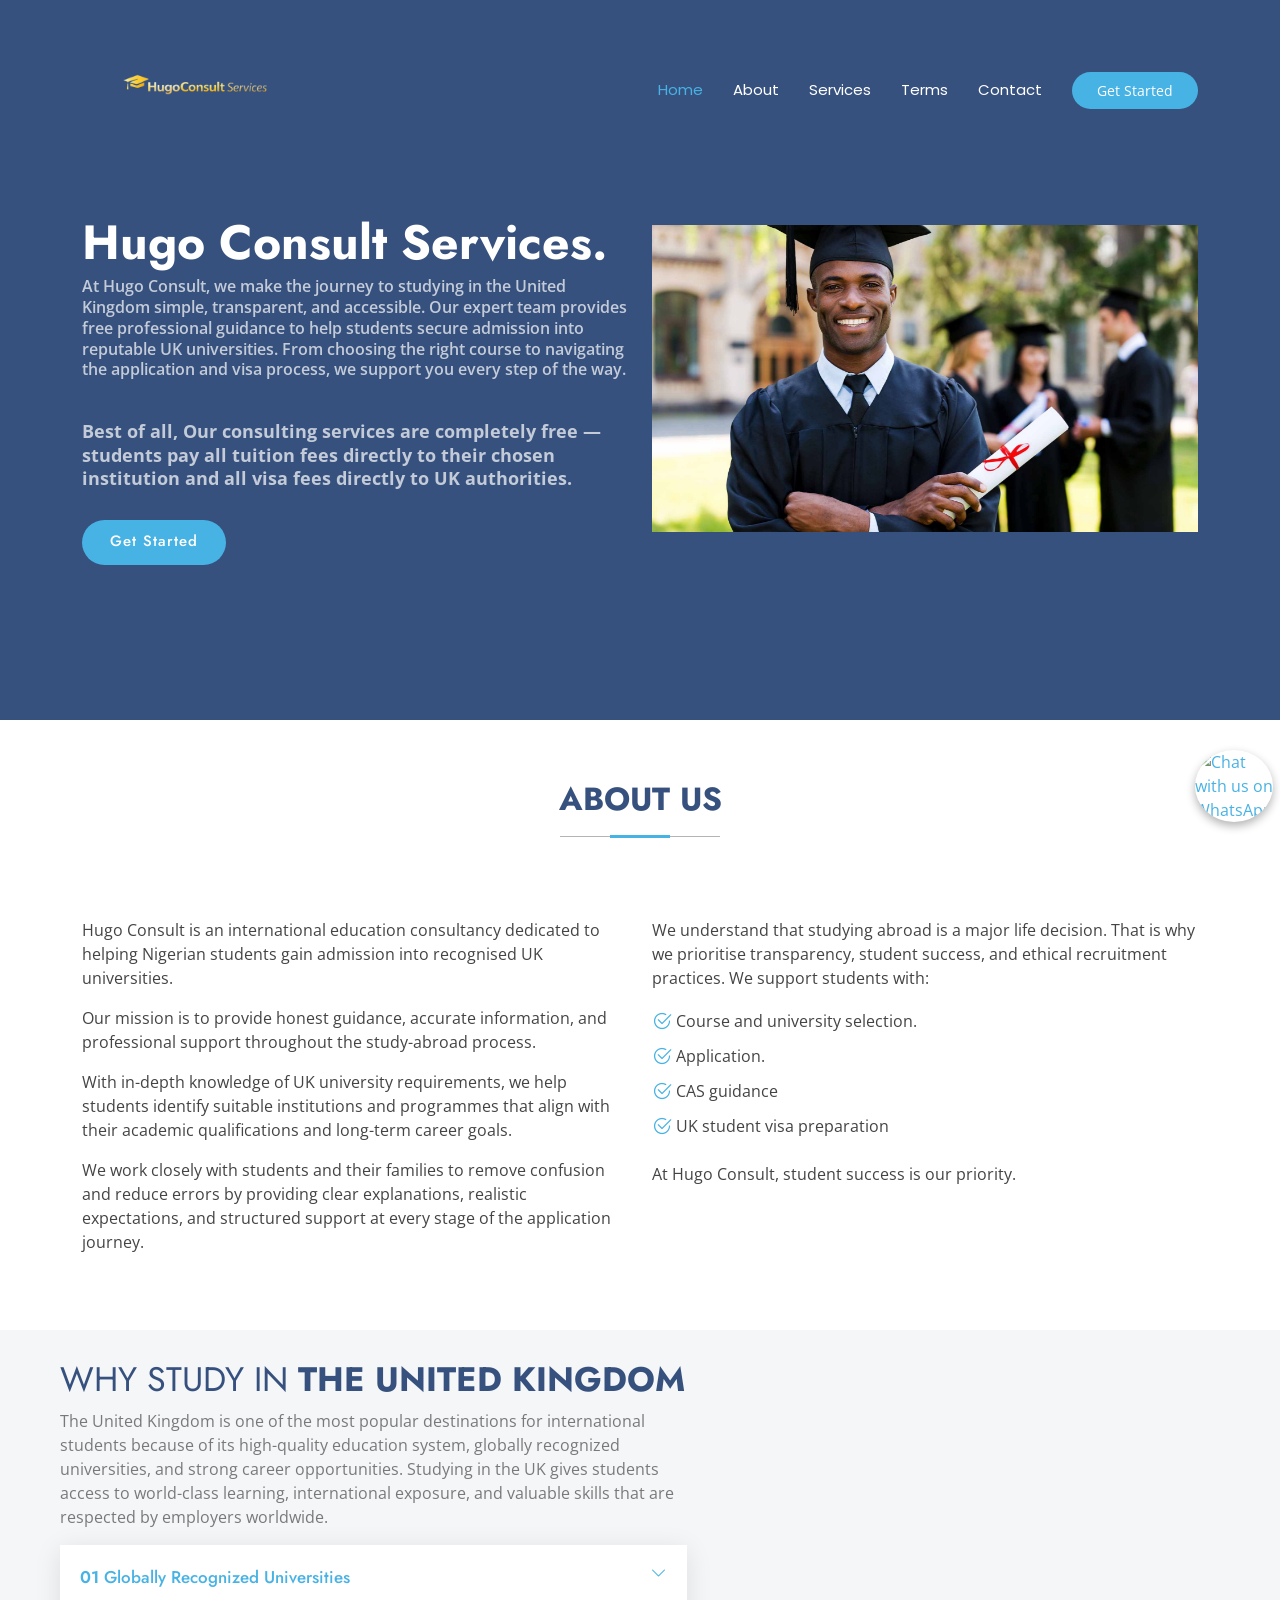
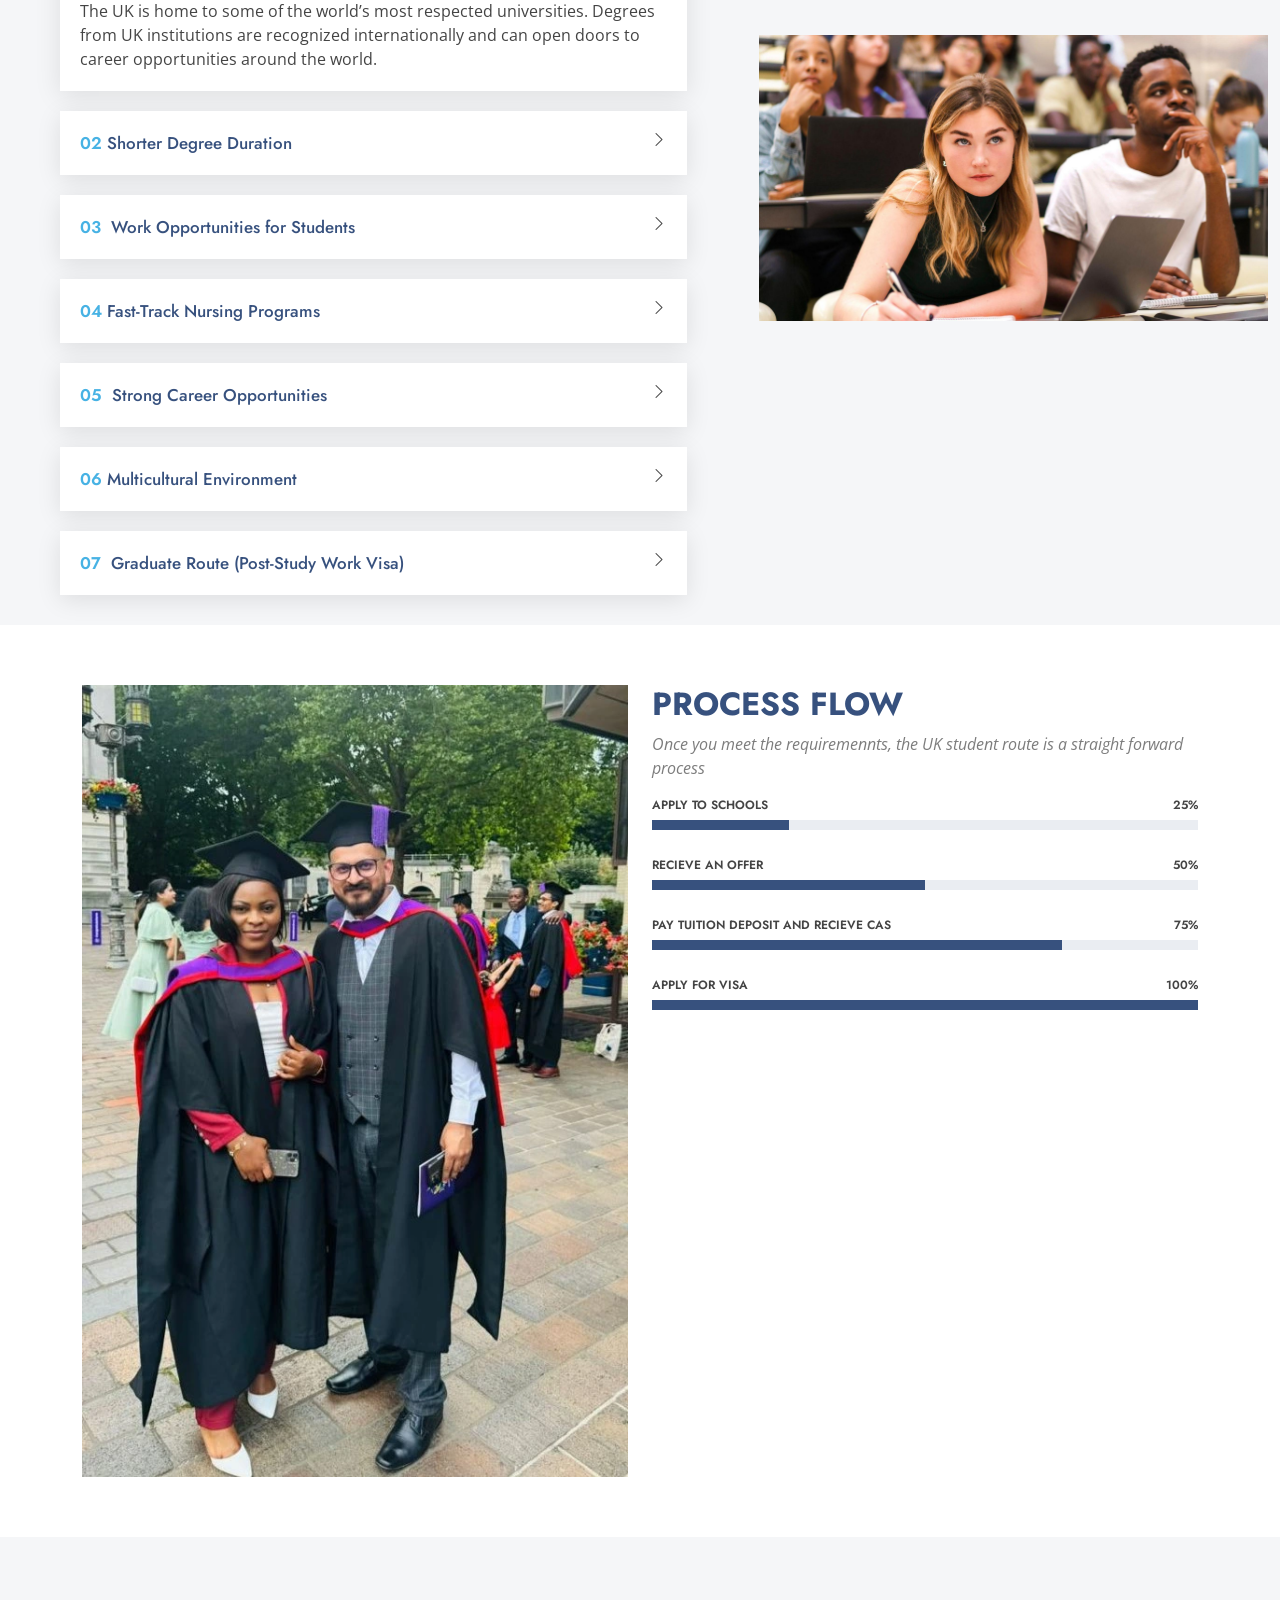
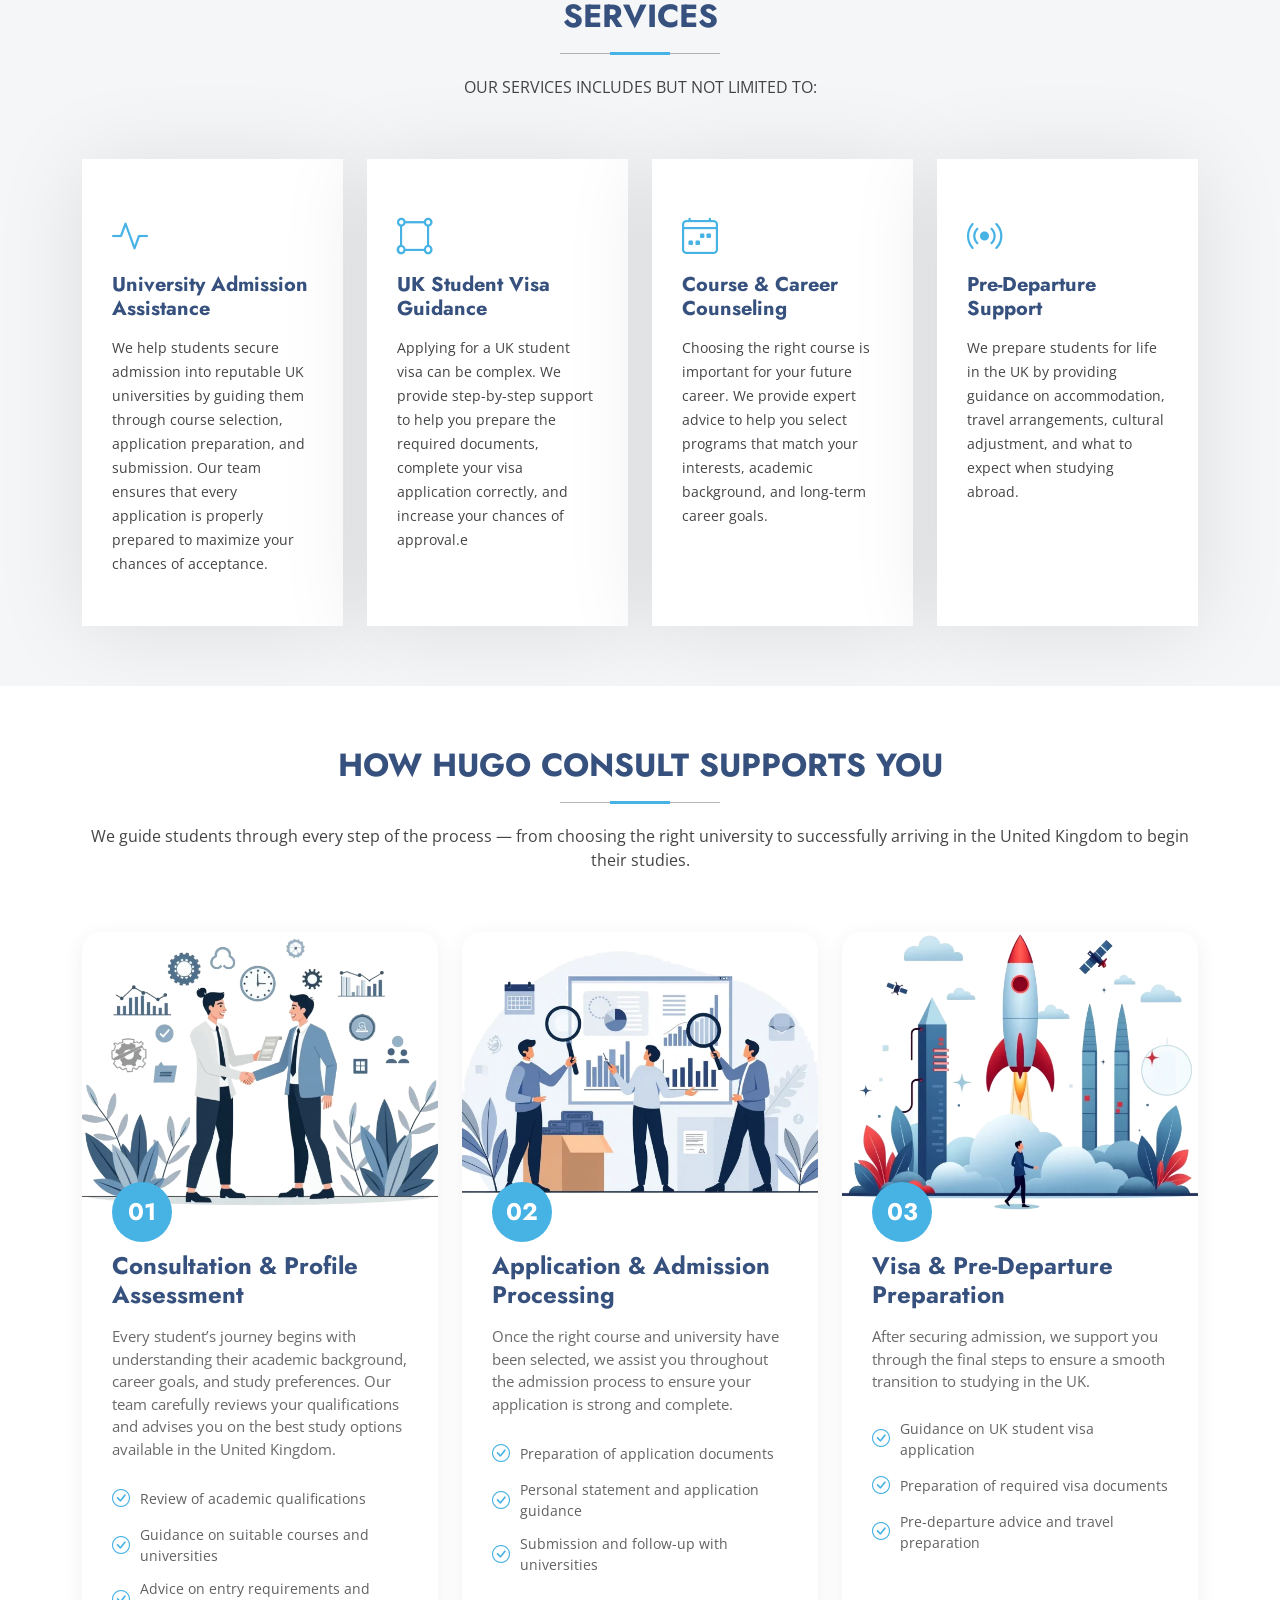
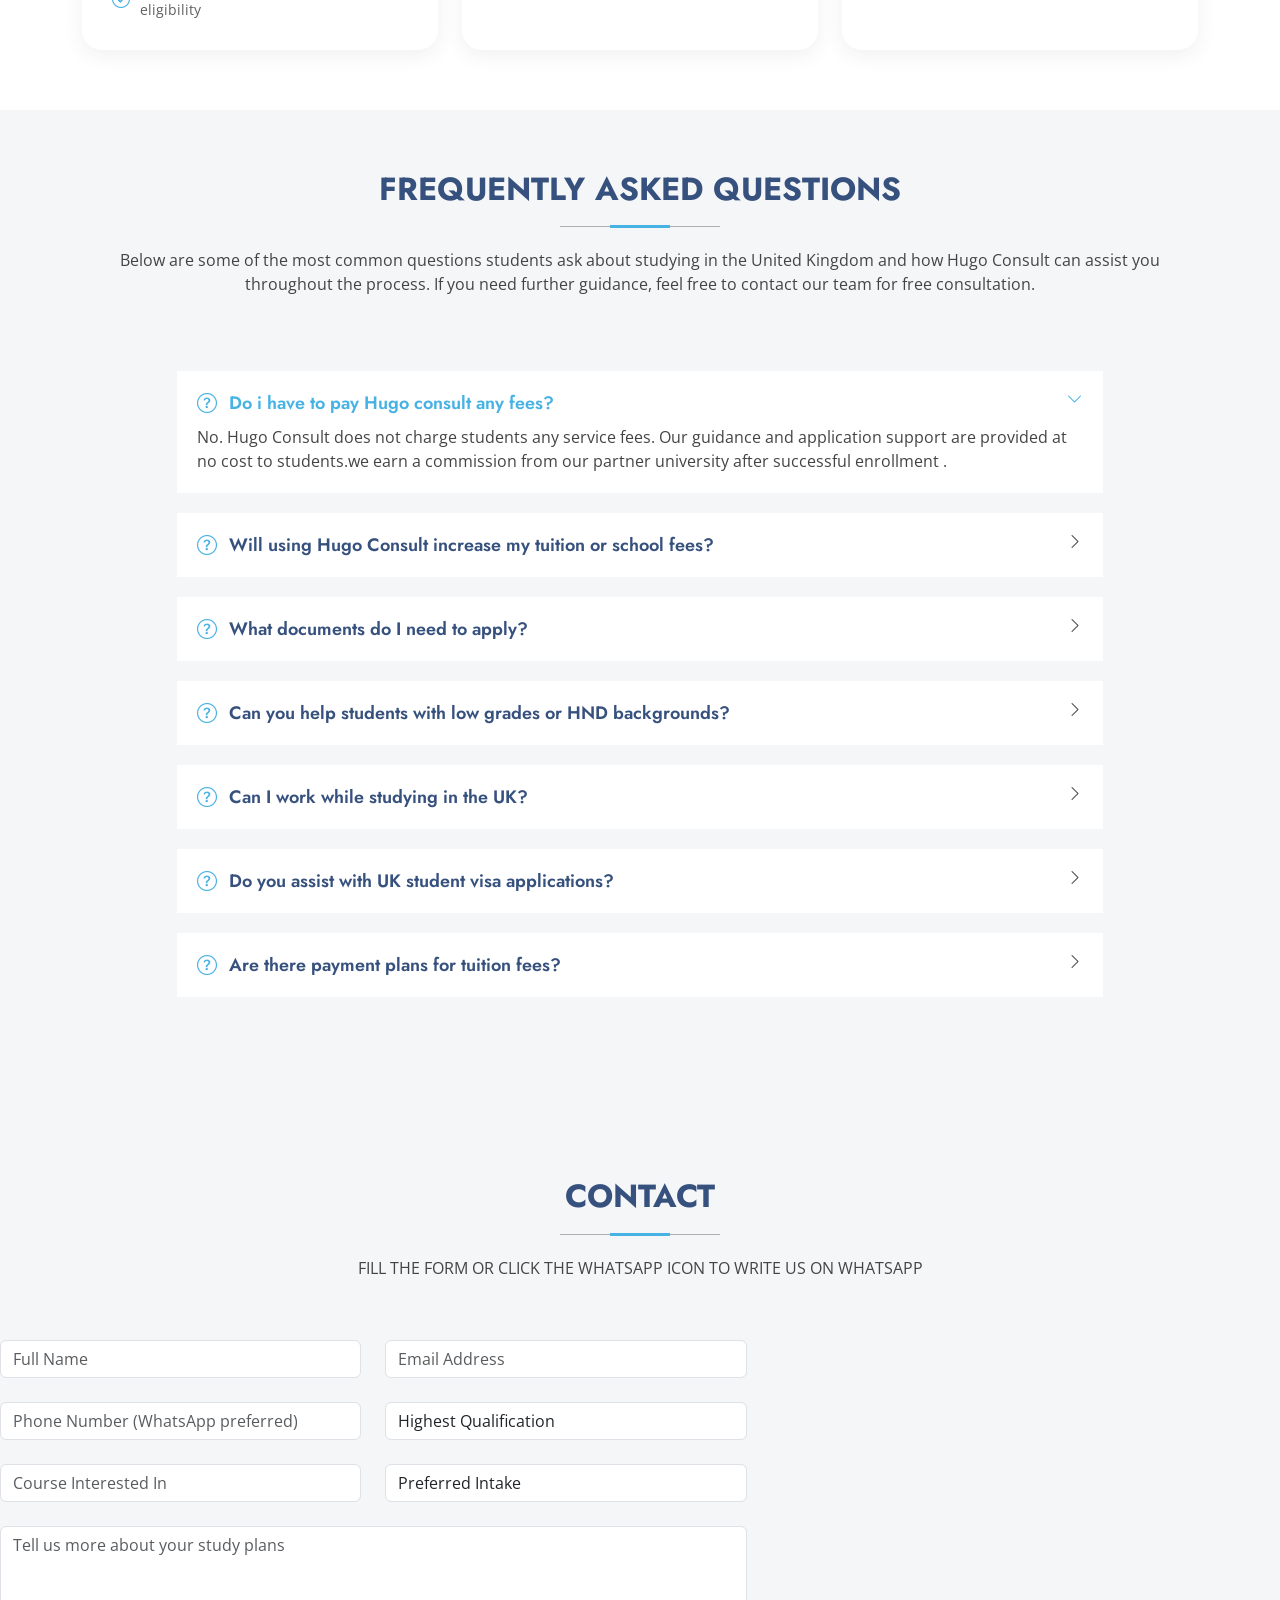
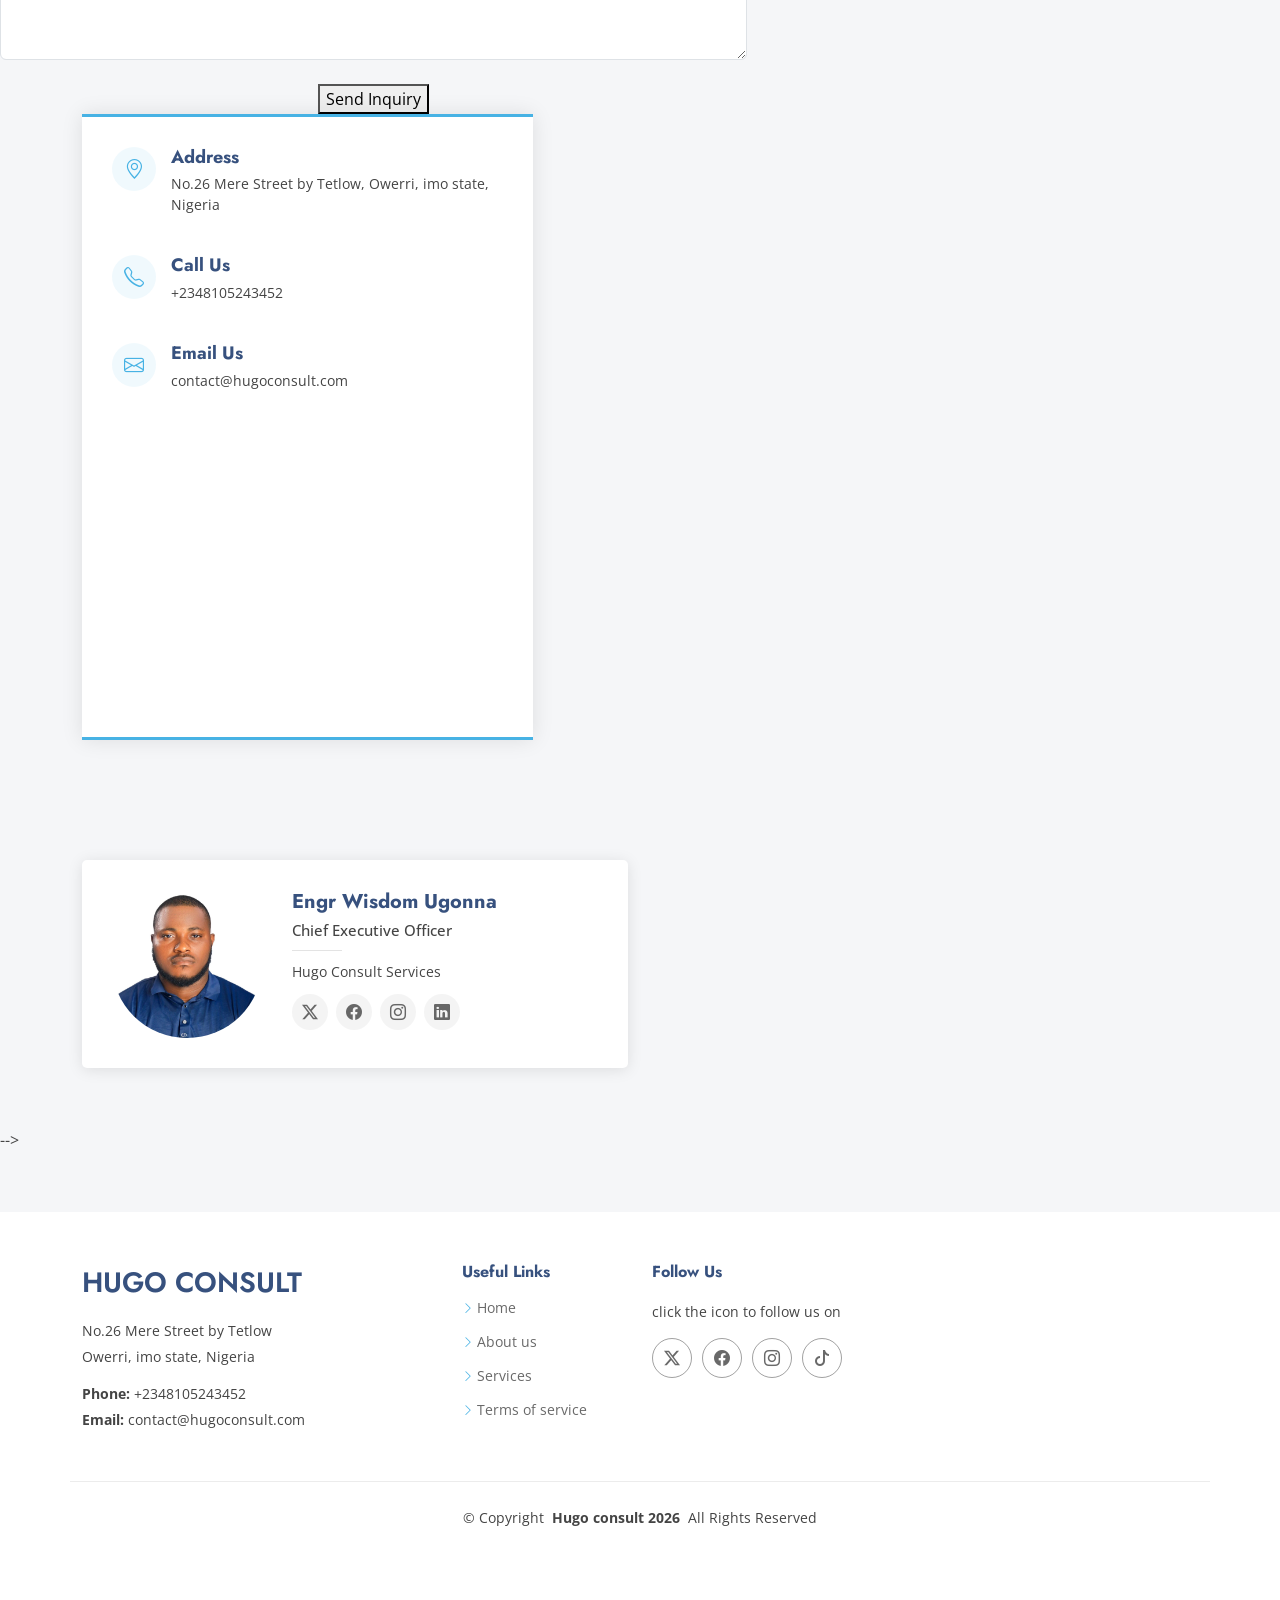
==== commit 2358a822: "Update index.html" ====
--- a/index.html
+++ b/index.html
@@ -603,48 +603,7 @@
         <p>FILL THE FORM OR CLICK THE WHATSAPP ICON TO WRITE US ON WHATSAPP</p>
       </div><!-- End Section Title -->
 
-      <div class="container" data-aos="fade-up" data-aos-delay="100">
-
-        <div class="row gy-4">
-
-          <div class="col-lg-5">
-
-            <div class="info-wrap">
-              <div class="info-item d-flex" data-aos="fade-up" data-aos-delay="200">
-                <i class="bi bi-geo-alt flex-shrink-0"></i>
-                <div>
-                  <h3>Address</h3>
-                  <p>No.26 Mere Street by Tetlow, Owerri, imo state, Nigeria</p>
-                </div>
-              </div><!-- End Info Item -->
-
-              <div class="info-item d-flex" data-aos="fade-up" data-aos-delay="300">
-                <i class="bi bi-telephone flex-shrink-0"></i>
-                <div>
-                  <h3>Call Us</h3>
-                  <p>+2348105243452</p>
-                </div>
-              </div><!-- End Info Item -->
-
-              <div class="info-item d-flex" data-aos="fade-up" data-aos-delay="400">
-                <i class="bi bi-envelope flex-shrink-0"></i>
-                <div>
-                  <h3>Email Us</h3>
-                  <p>contact@hugoconsult.com</p>
-                </div>
-              </div><!-- End Info Item -->
-
-              <iframe 
-  src="https://www.google.com/maps?q=No.3%20Mere%20Street%20by%20Tetlow,%20Owerri,%20Imo%20State,%20Nigeria&output=embed" 
-  width="100%" 
-  height="270" 
-  style="border:0;" 
-  allowfullscreen="" 
-  loading="lazy"
-  referrerpolicy="no-referrer-when-downgrade">
-</iframe>
-            </div>
-          </div>
+    
 
           <div class="col-lg-7">
   <form action="contact.php" method="POST" data-aos="fade-up" data-aos-delay="200">
@@ -700,7 +659,48 @@
         </div>
 
       </div>
-
+  <div class="container" data-aos="fade-up" data-aos-delay="100">
+
+        <div class="row gy-4">
+
+          <div class="col-lg-5">
+
+            <div class="info-wrap">
+              <div class="info-item d-flex" data-aos="fade-up" data-aos-delay="200">
+                <i class="bi bi-geo-alt flex-shrink-0"></i>
+                <div>
+                  <h3>Address</h3>
+                  <p>No.26 Mere Street by Tetlow, Owerri, imo state, Nigeria</p>
+                </div>
+              </div><!-- End Info Item -->
+
+              <div class="info-item d-flex" data-aos="fade-up" data-aos-delay="300">
+                <i class="bi bi-telephone flex-shrink-0"></i>
+                <div>
+                  <h3>Call Us</h3>
+                  <p>+2348105243452</p>
+                </div>
+              </div><!-- End Info Item -->
+
+              <div class="info-item d-flex" data-aos="fade-up" data-aos-delay="400">
+                <i class="bi bi-envelope flex-shrink-0"></i>
+                <div>
+                  <h3>Email Us</h3>
+                  <p>contact@hugoconsult.com</p>
+                </div>
+              </div><!-- End Info Item -->
+
+              <iframe 
+  src="https://www.google.com/maps?q=No.3%20Mere%20Street%20by%20Tetlow,%20Owerri,%20Imo%20State,%20Nigeria&output=embed" 
+  width="100%" 
+  height="270" 
+  style="border:0;" 
+  allowfullscreen="" 
+  loading="lazy"
+  referrerpolicy="no-referrer-when-downgrade">
+</iframe>
+            </div>
+          </div>
     </section><!-- /Contact Section -->
 	
 	 <!-- Team Section -->
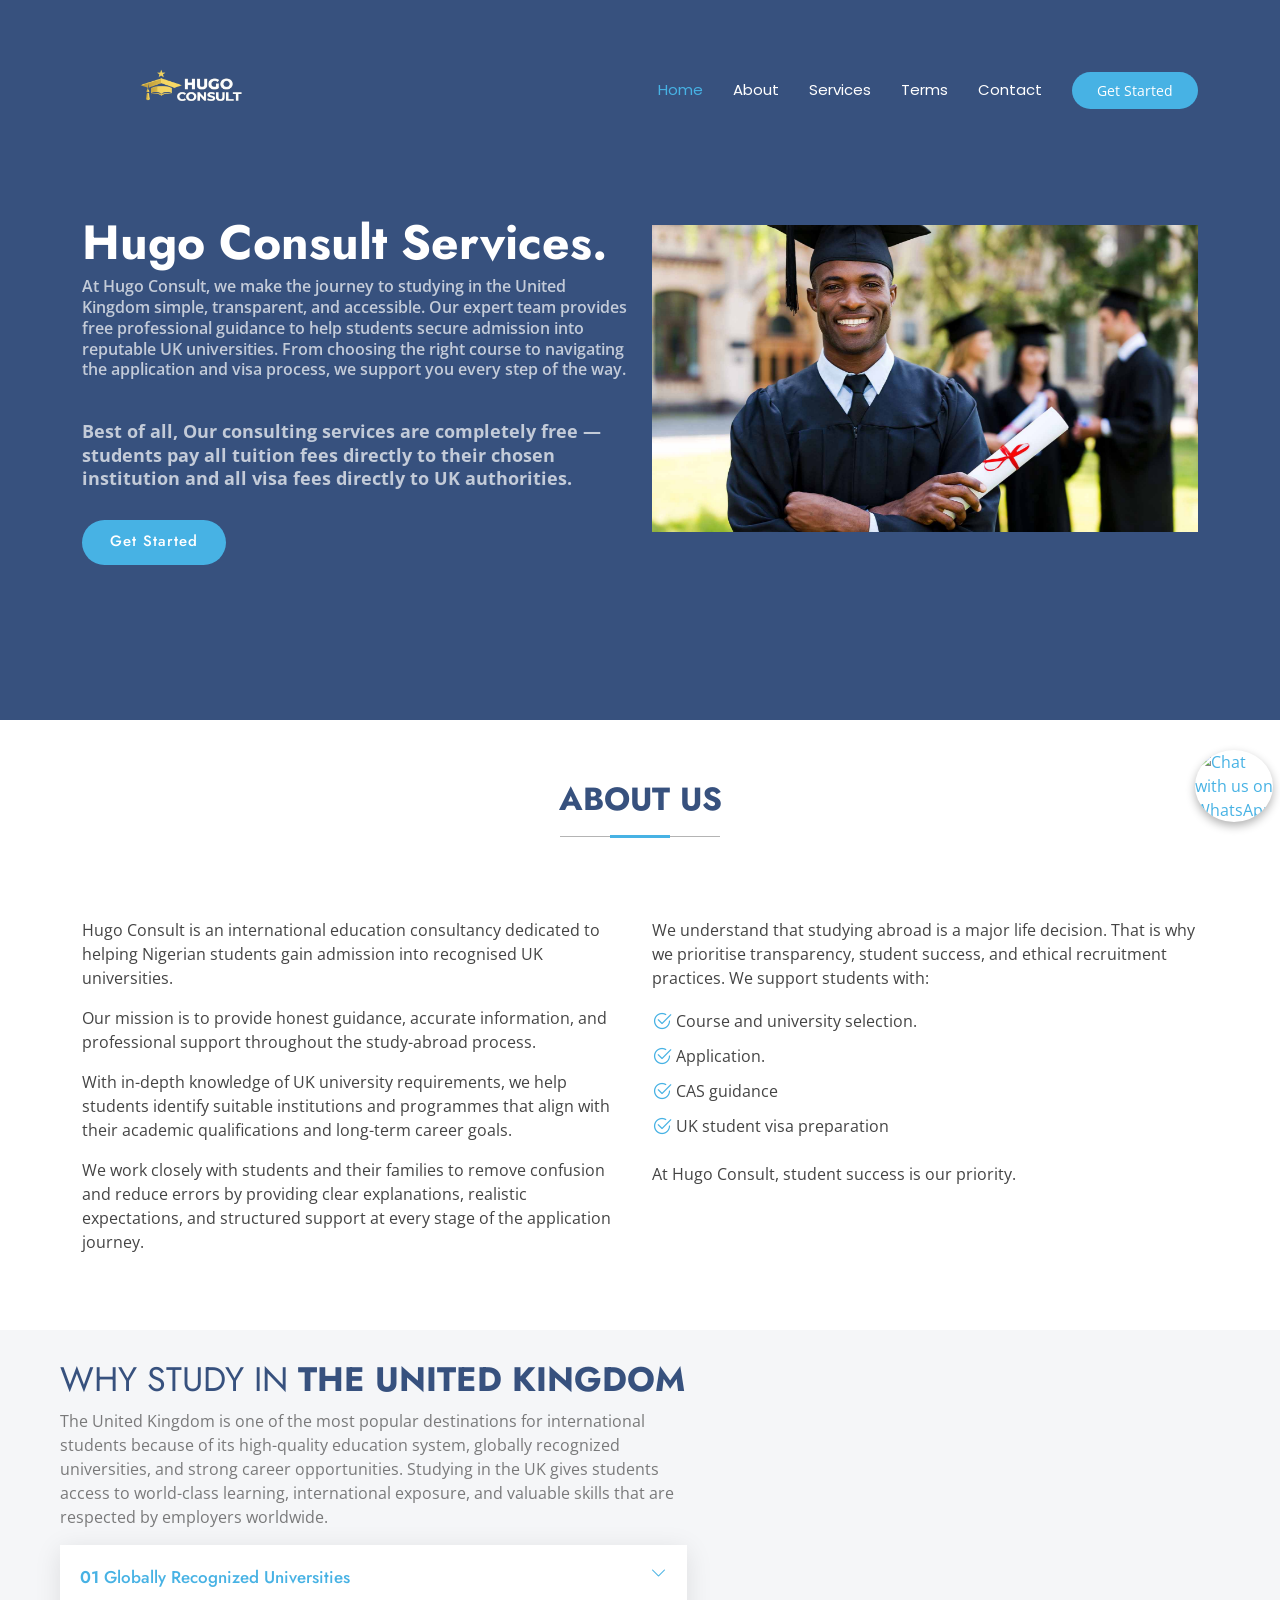
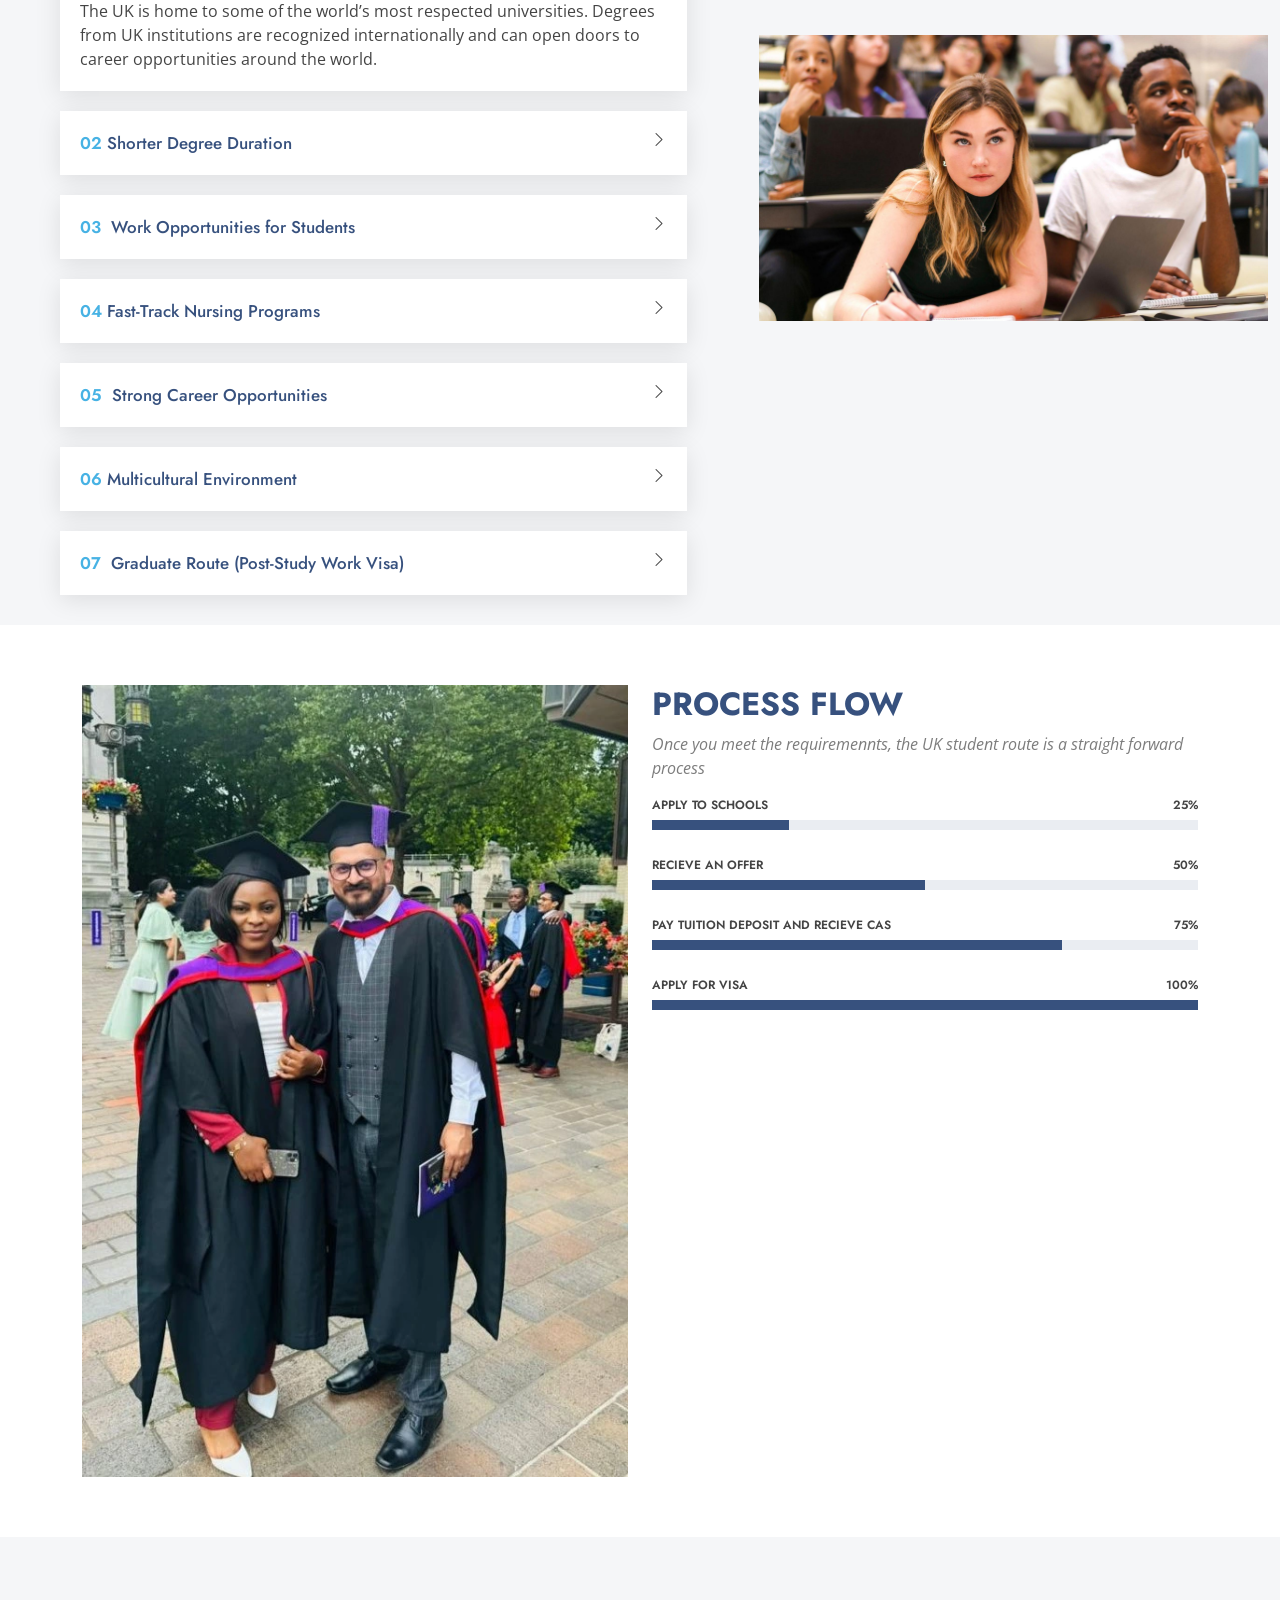
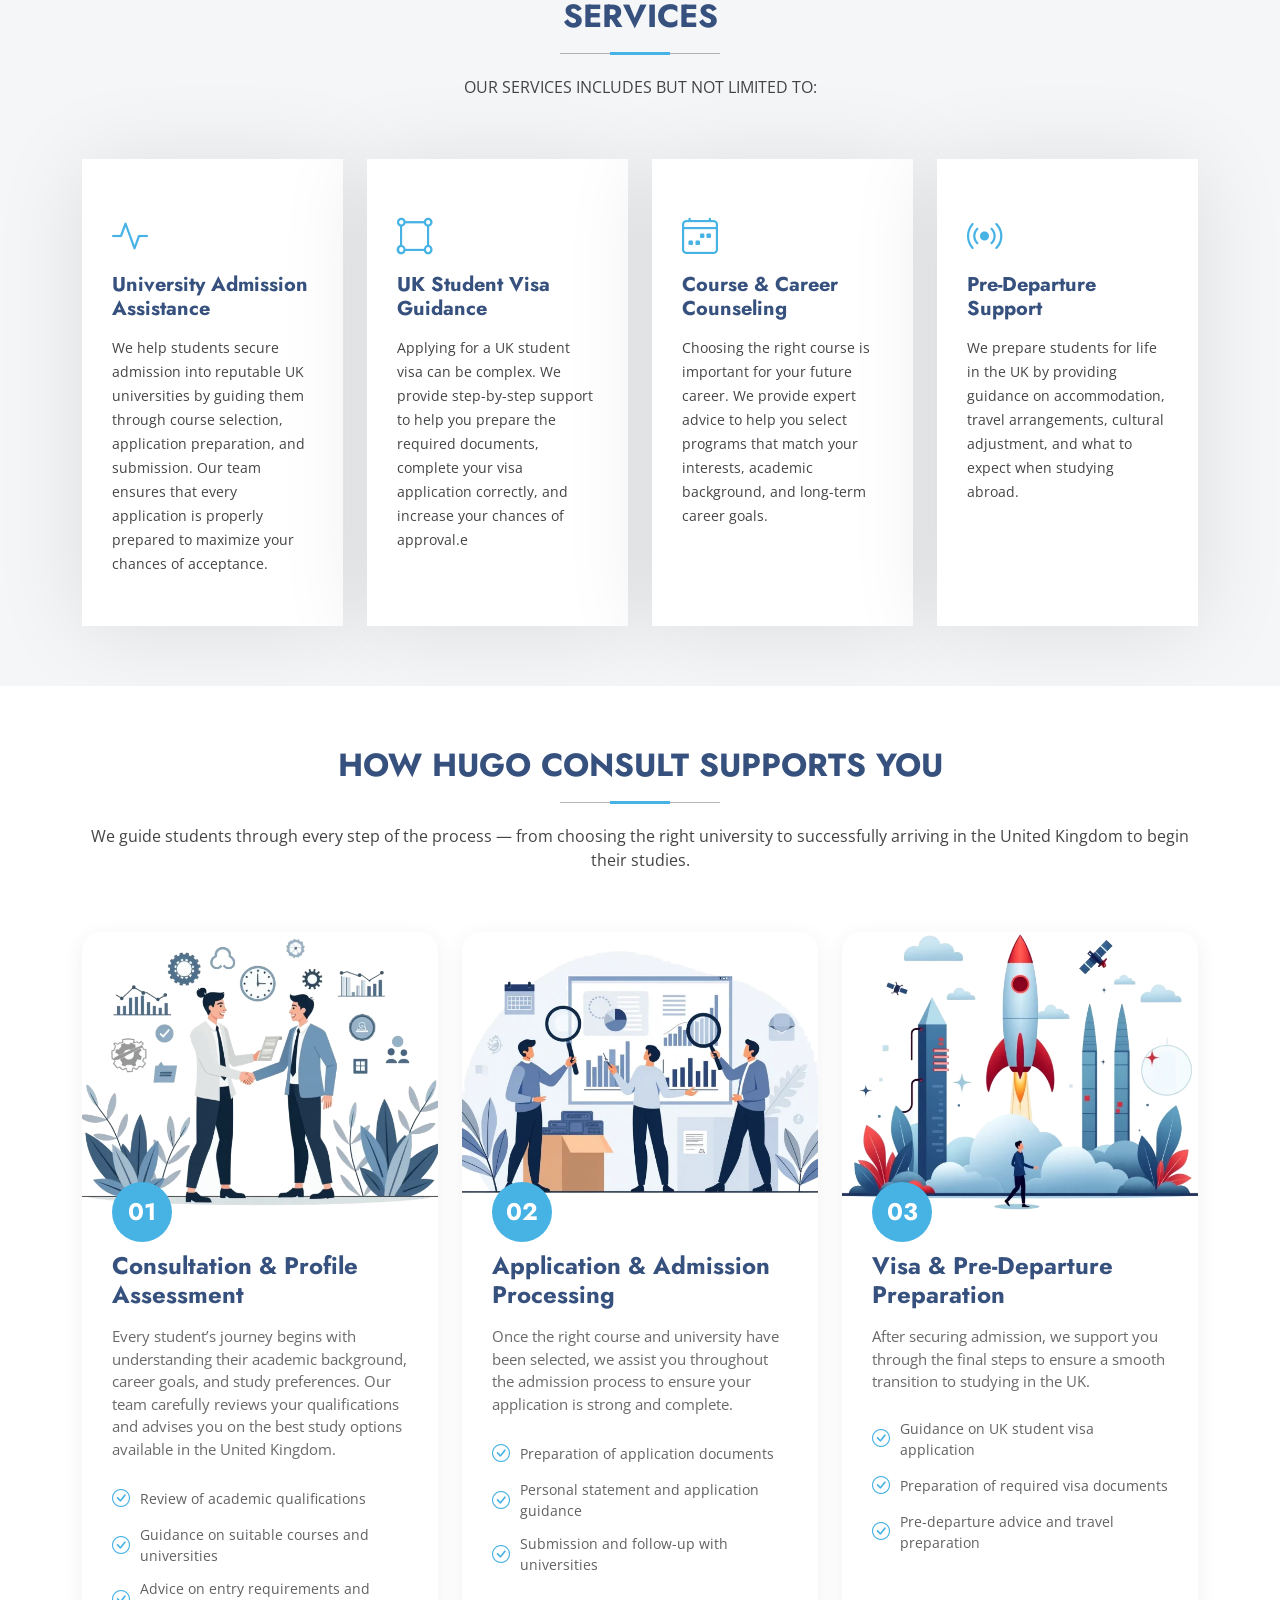
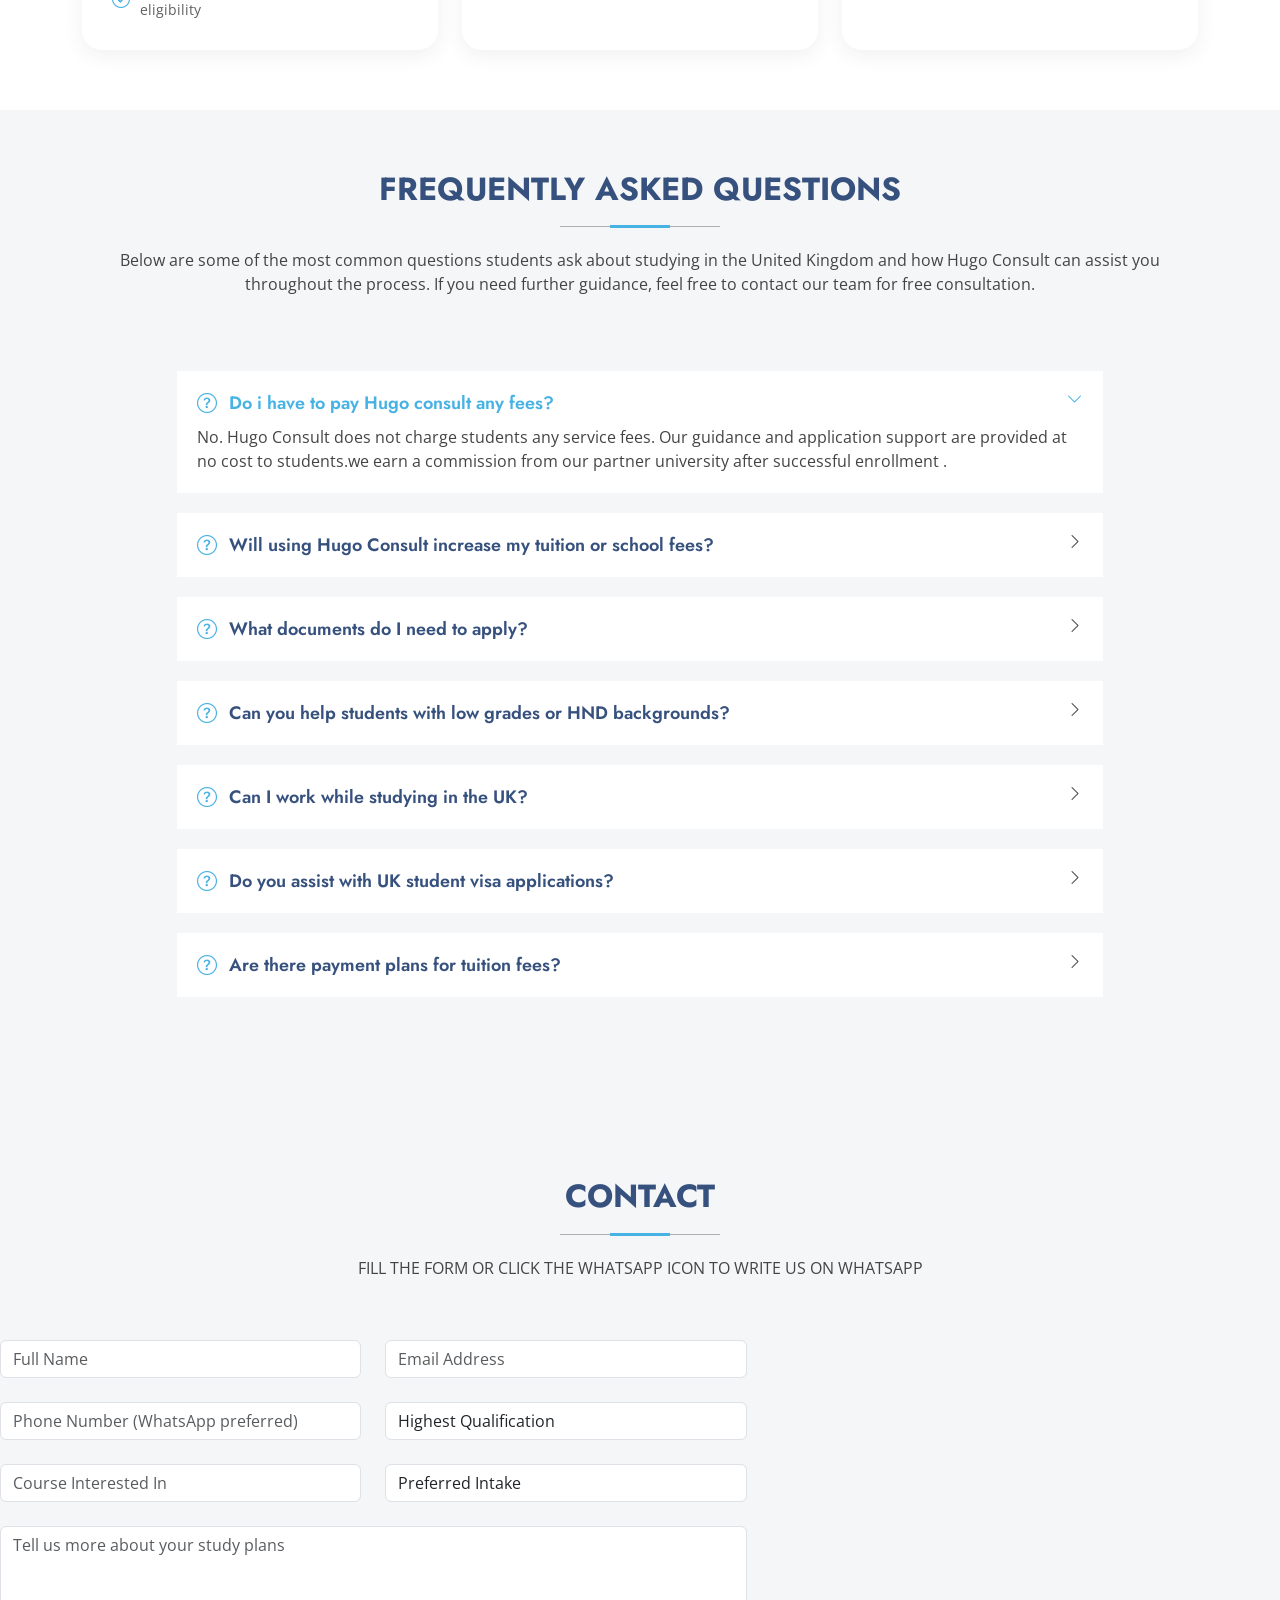
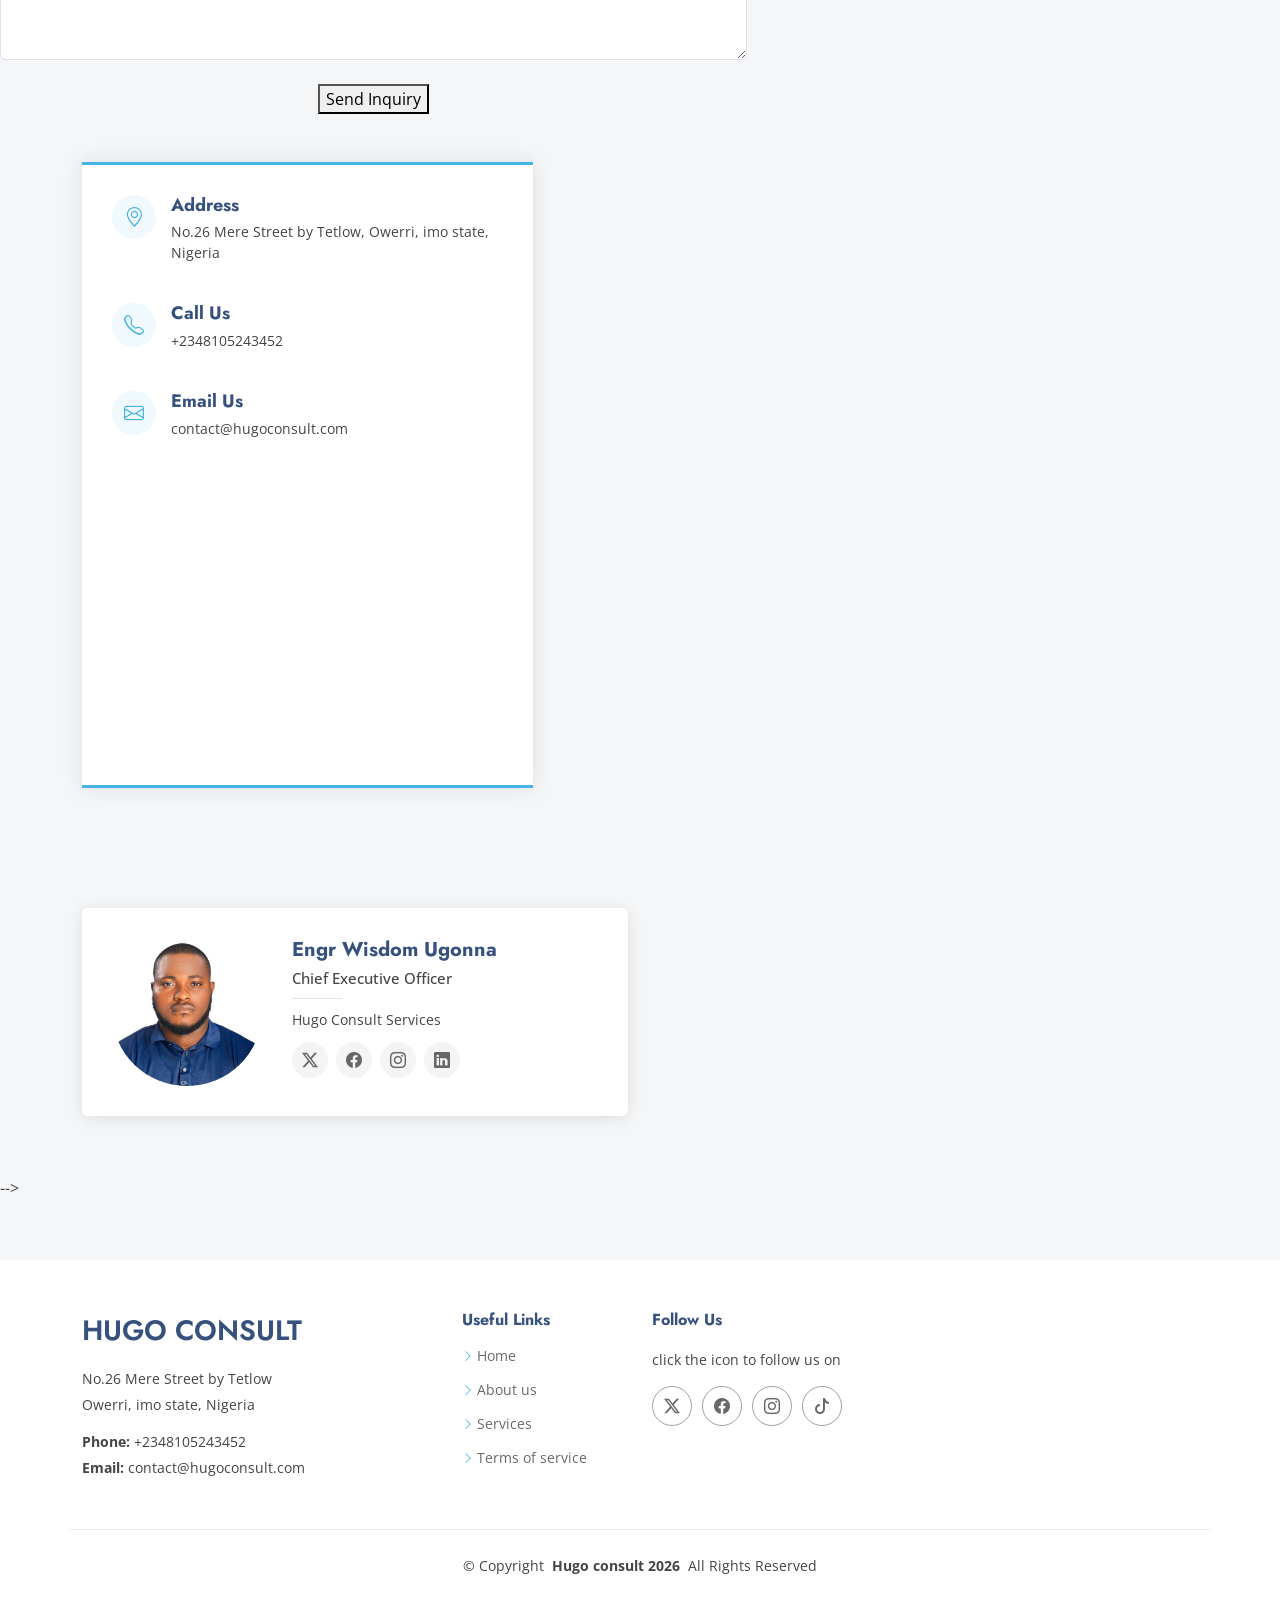
==== commit 2598d335: "Update index.html" ====
--- a/index.html
+++ b/index.html
@@ -42,7 +42,7 @@
     <div class="container-fluid container-xl position-relative d-flex align-items-center">
 
       <a href="index.html" class="logo d-flex align-items-center me-auto">
-  <img src="assets/img/new hugo.png" alt="Hugo Consult Logo" class="site-logo">
+  <img src="assets/img/hugoconsult-logo.png" alt="Hugo Consult Logo" class="site-logo">
 </a>
 
       <nav id="navmenu" class="navmenu">
@@ -654,11 +654,13 @@
 
               </div>
             </form>
-          </div><!-- End Contact Form -->
-
-        </div>
-
-      </div>
+          </div>
+
+        </div>
+
+      </div>
+		<br>
+		<br>
   <div class="container" data-aos="fade-up" data-aos-delay="100">
 
         <div class="row gy-4">
@@ -702,6 +704,8 @@
             </div>
           </div>
     </section><!-- /Contact Section -->
+			
+			<!-- End Contact Form -->
 	
 	 <!-- Team Section -->
     <section id="team" class="team section">
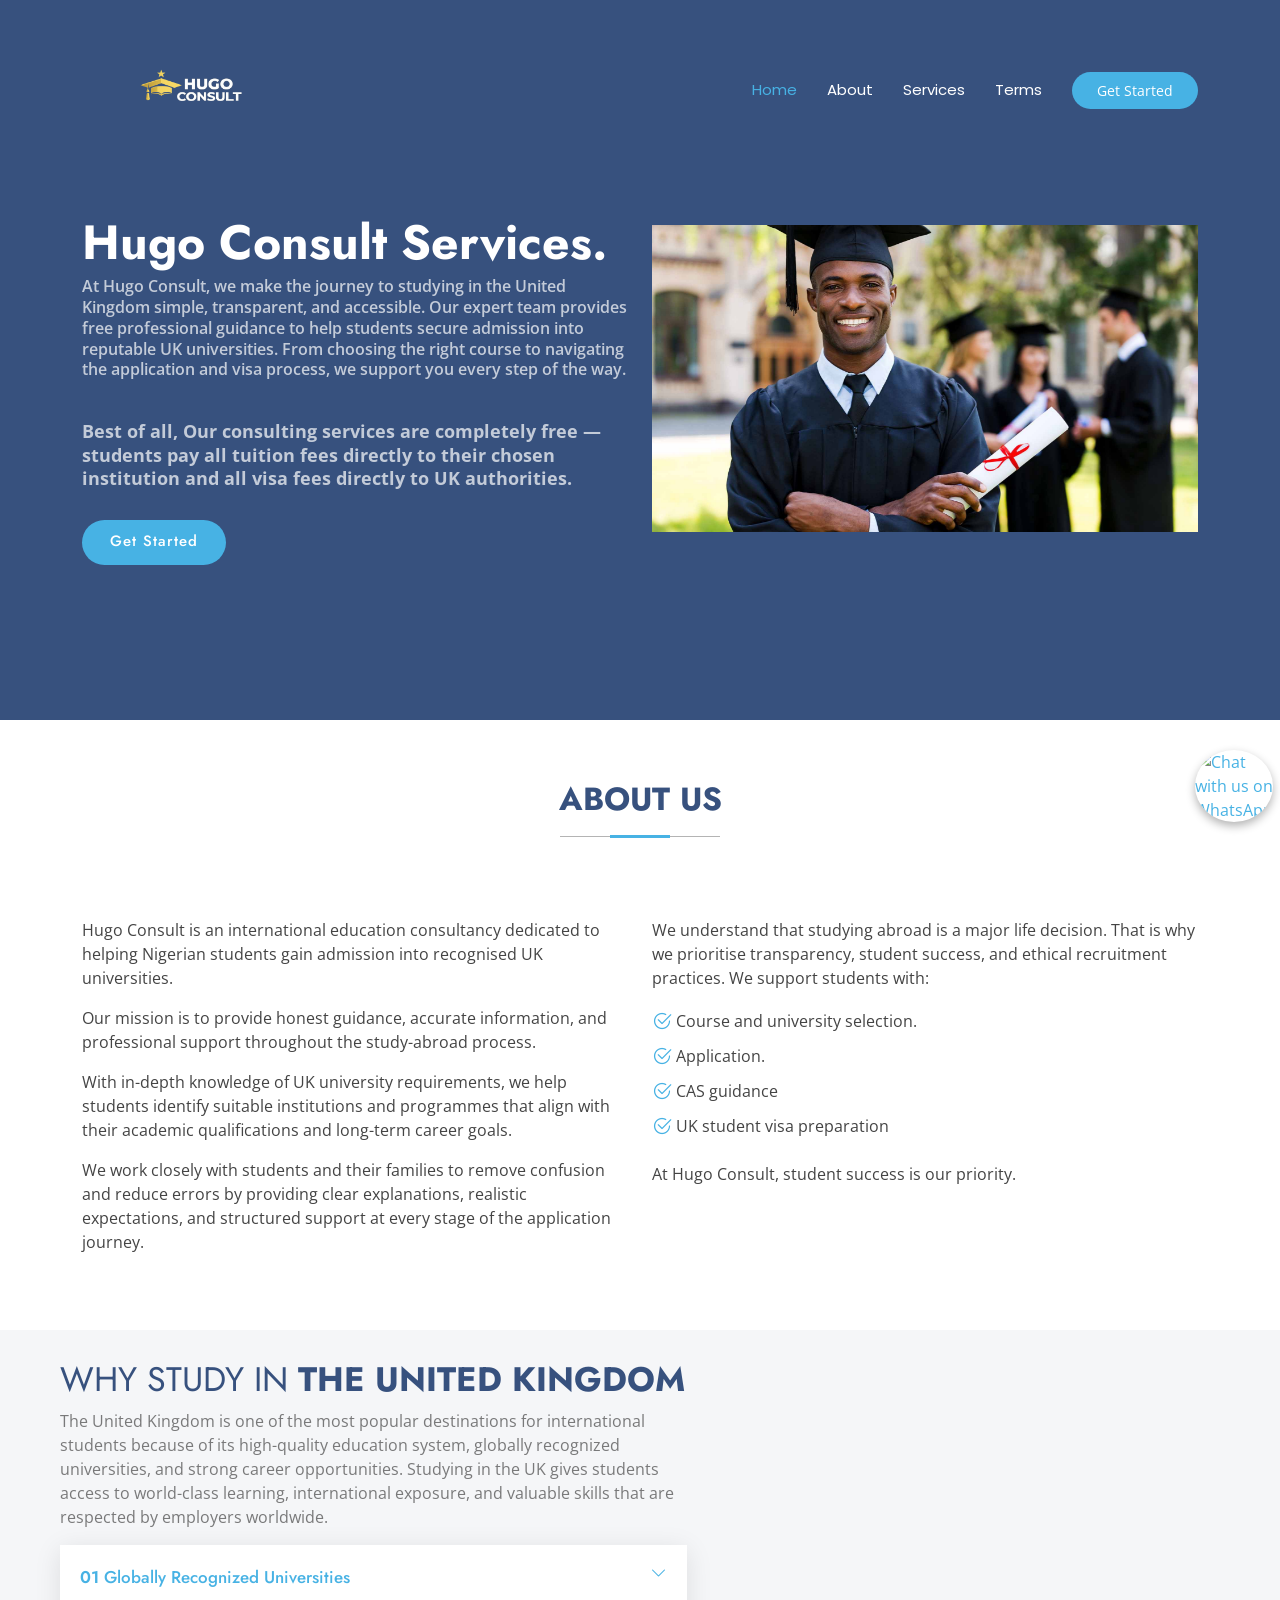
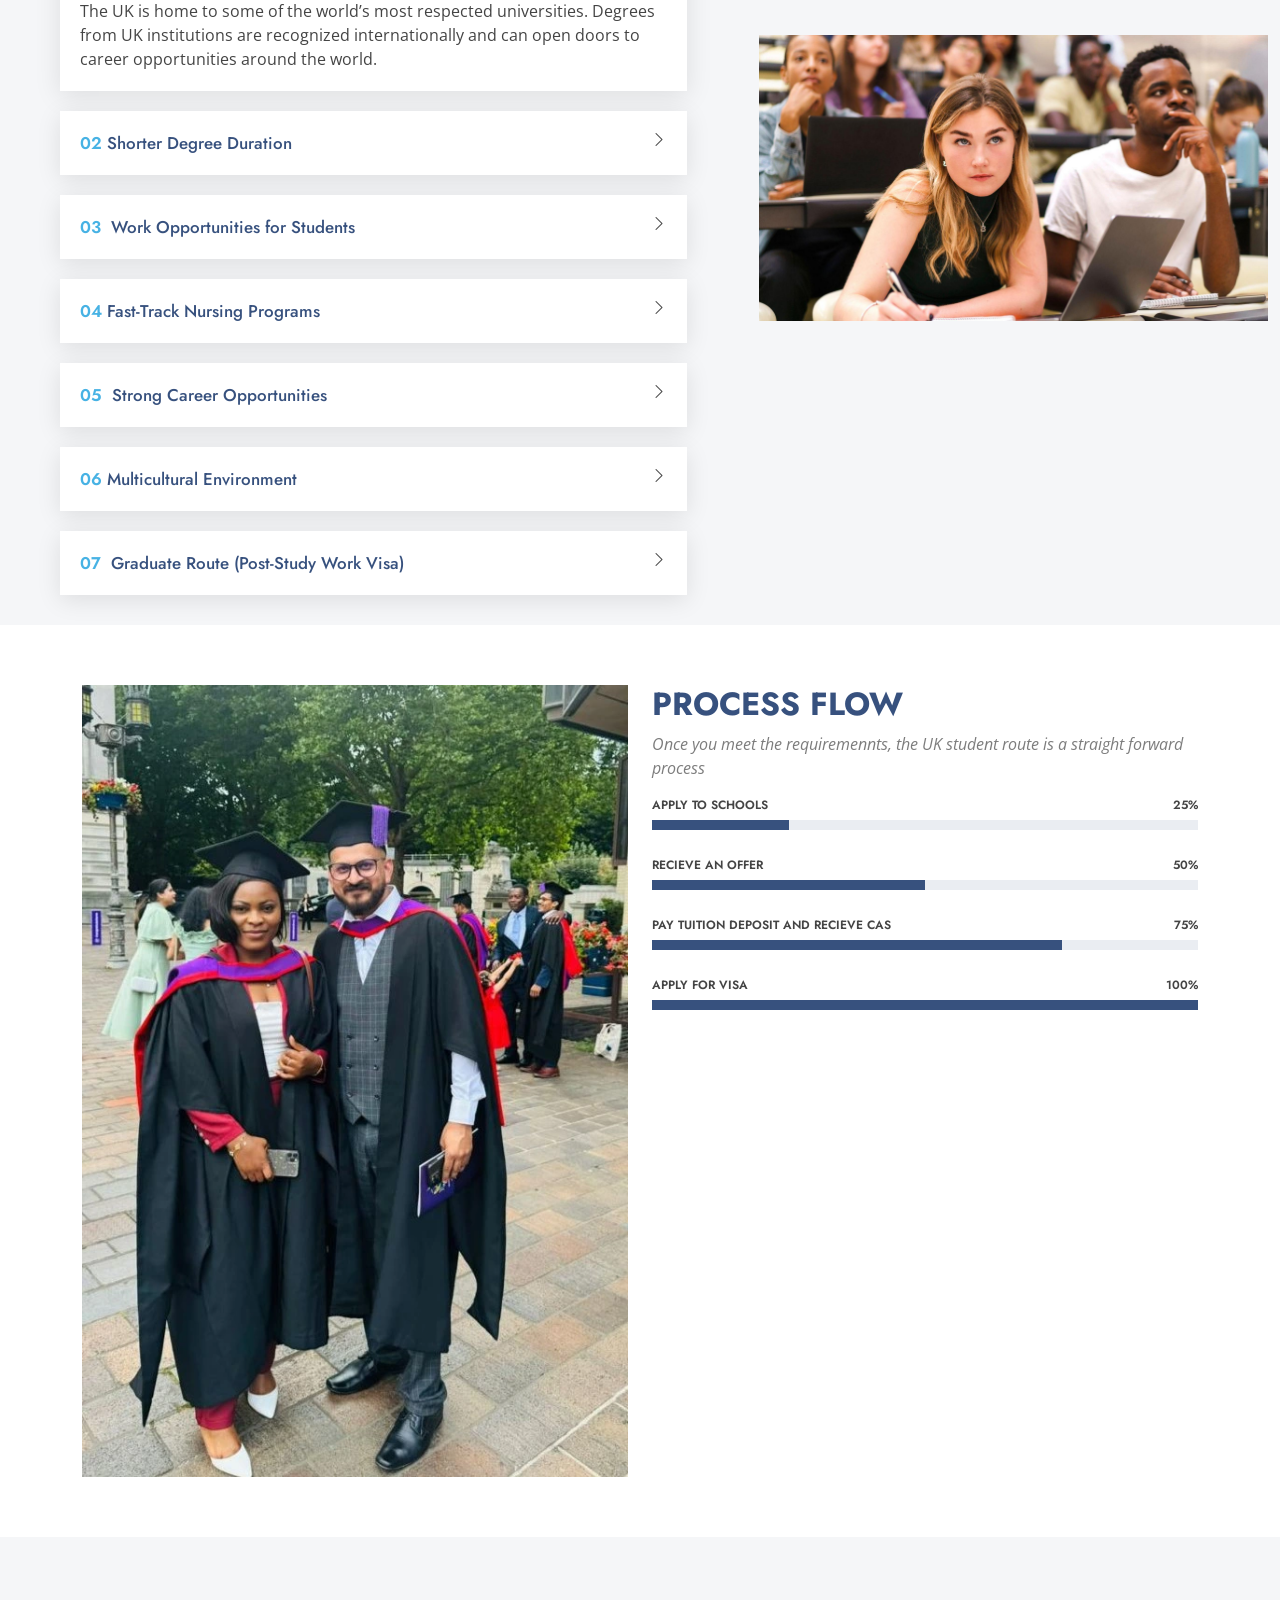
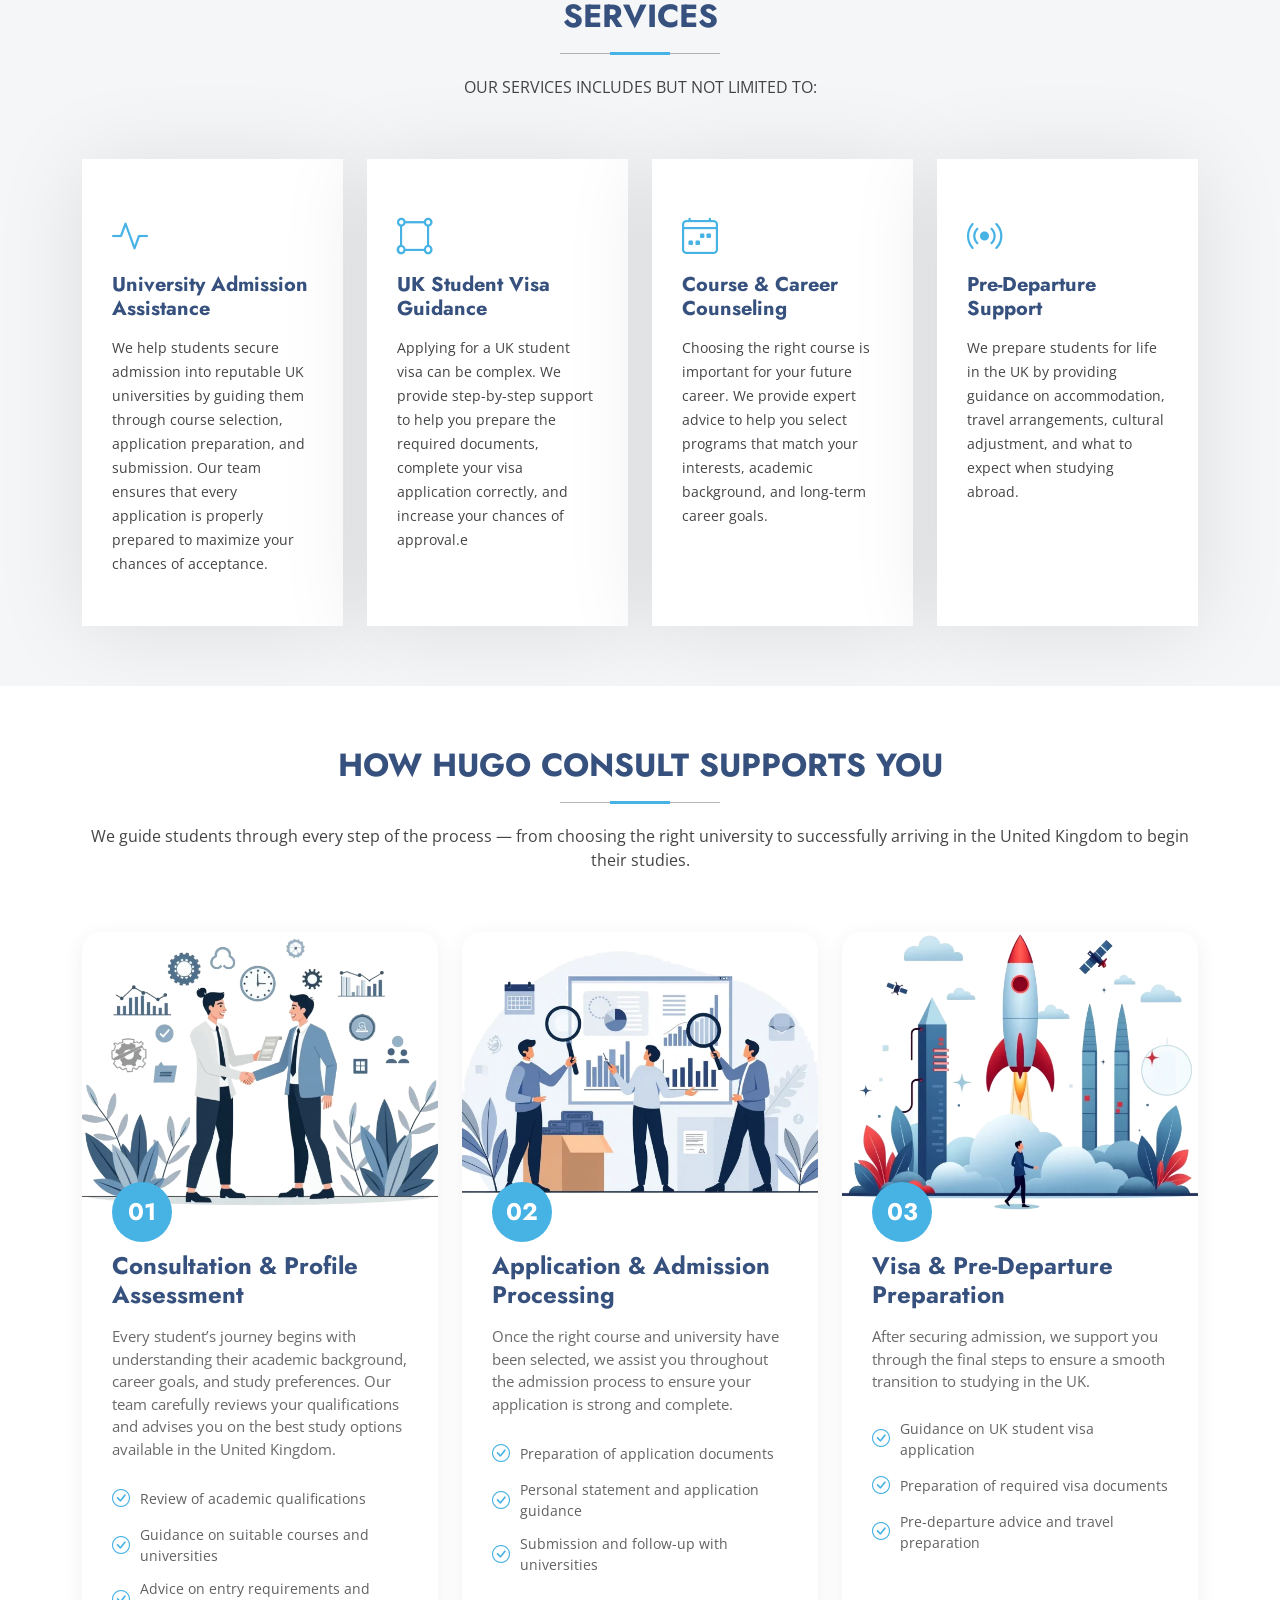
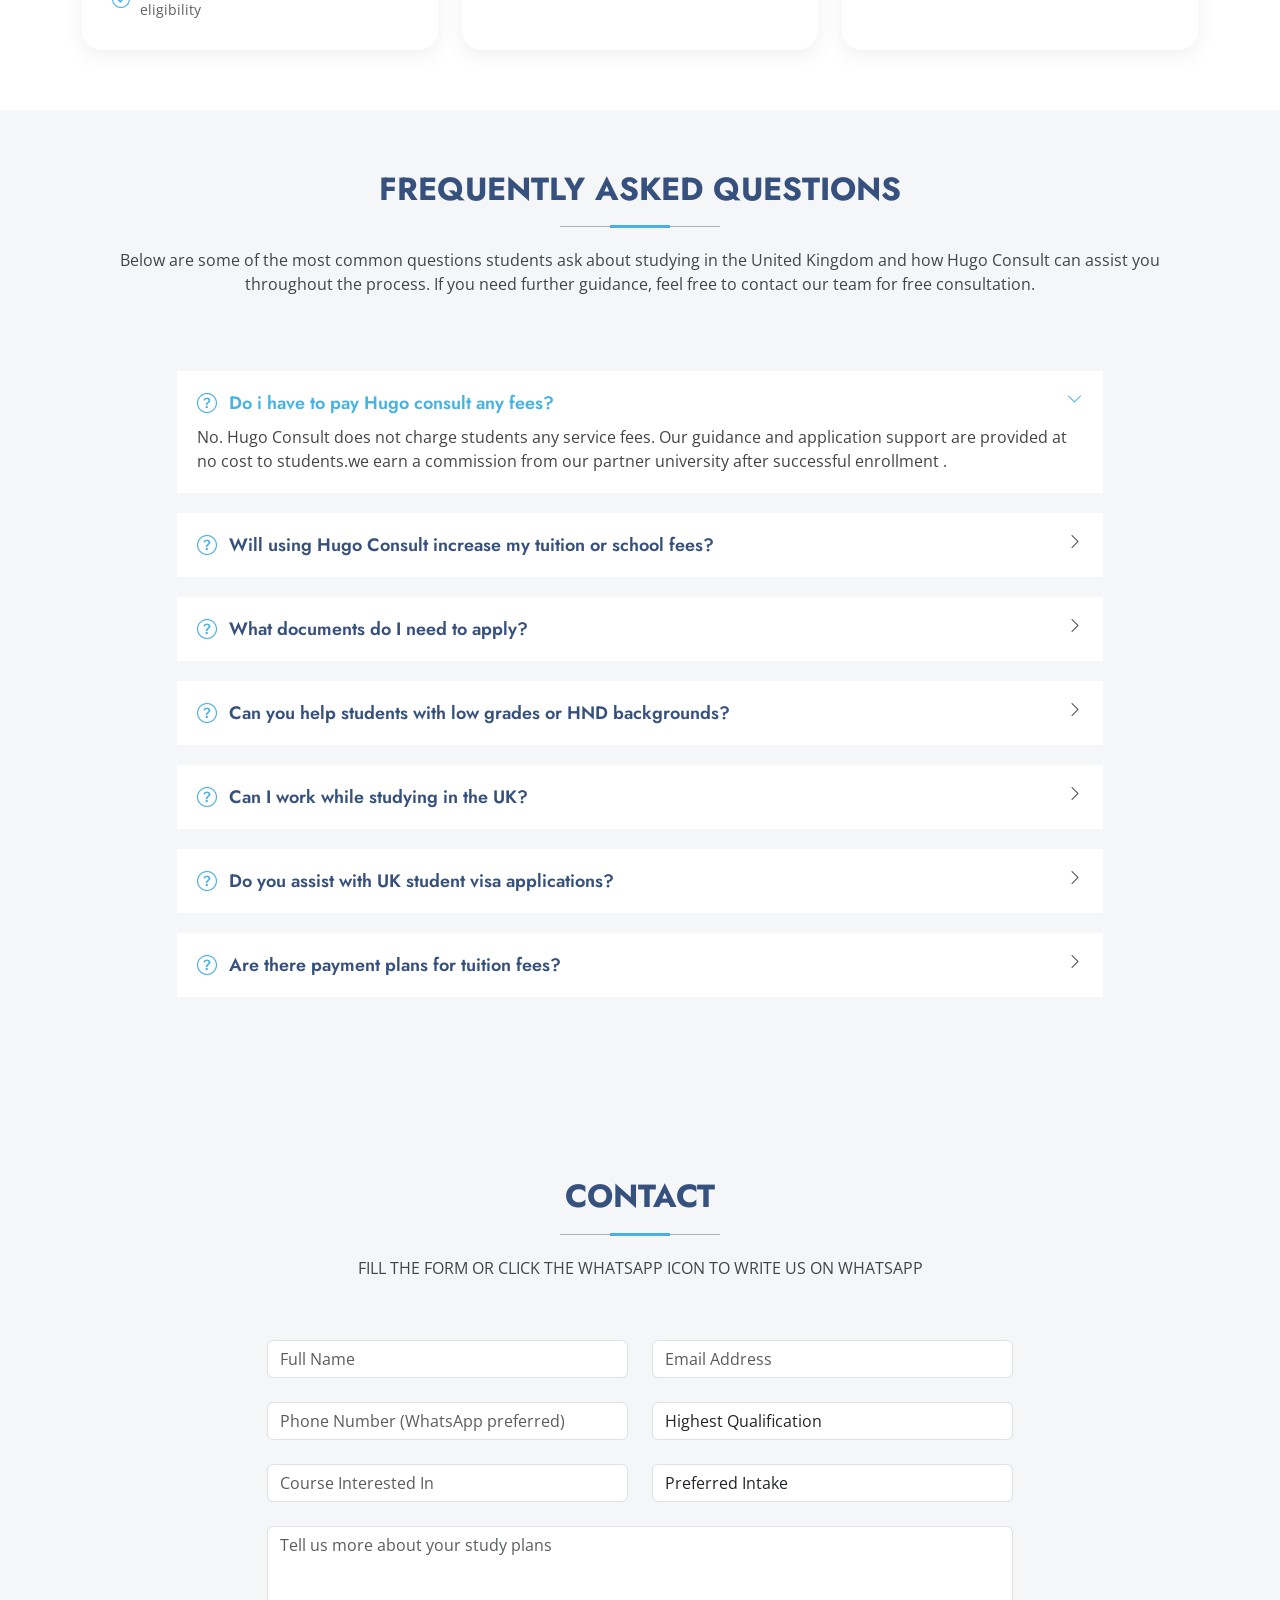
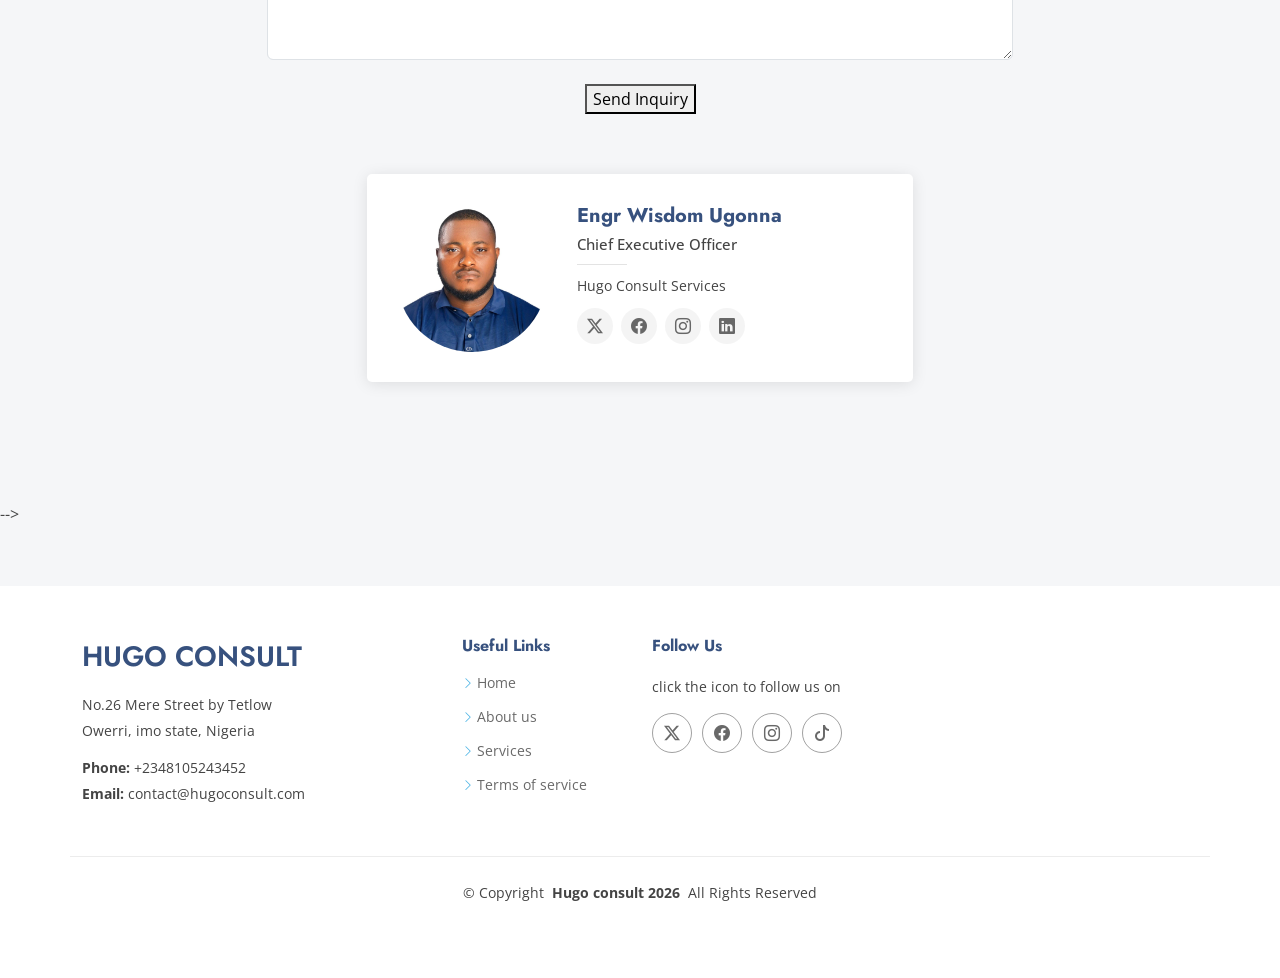
==== commit 9f827338: "Add files via upload" ====
--- a/index.html
+++ b/index.html
@@ -4,7 +4,7 @@
 <head>
   <meta charset="utf-8">
   <meta content="width=device-width, initial-scale=1.0" name="viewport">
-  <title>Official website for Hugo Consult — providing free guidance for students who want to study in the United Kingdom. </title>
+  <title>Official website for Hugo Consult — providing free guidance for students who want to study in the United Kingdom.</title>
   <meta name="description" content="">
   <meta name="keywords" content="">
 
@@ -55,7 +55,7 @@
           
           <li><a href="terms.html">Terms </a></li>
          
-          <li><a href="#contact">Contact</a></li>
+         
         </ul>
         <i class="mobile-nav-toggle d-xl-none bi bi-list"></i>
       </nav>
@@ -603,139 +603,104 @@
         <p>FILL THE FORM OR CLICK THE WHATSAPP ICON TO WRITE US ON WHATSAPP</p>
       </div><!-- End Section Title -->
 
-    
-
-          <div class="col-lg-7">
-  <form action="contact.php" method="POST" data-aos="fade-up" data-aos-delay="200">
+     
+<div class="col-lg-7 mx-auto">
+  <form action="https://formsubmit.co/contact@hugoconsult.com" method="POST" data-aos="fade-up" data-aos-delay="200">
+
     <div class="row gy-4">
-                <div class="col-md-6">
-  <input type="text" name="name" class="form-control" placeholder="Full Name" required>
+
+      <div class="col-md-6">
+        <input type="text" name="Name" class="form-control" placeholder="Full Name" required>
+      </div>
+
+      <div class="col-md-6">
+        <input type="email" name="Email" class="form-control" placeholder="Email Address" required>
+      </div>
+
+      <div class="col-md-6">
+        <input type="text" name="Phone" class="form-control" placeholder="Phone Number (WhatsApp preferred)" required>
+      </div>
+
+      <div class="col-md-6">
+        <select name="Qualification" class="form-control" required>
+          <option value="">Highest Qualification</option>
+          <option>WAEC / NECO</option>
+          <option>OND</option>
+          <option>HND</option>
+          <option>Bachelor's Degree</option>
+          <option>Master's Degree</option>
+        </select>
+      </div>
+
+      <div class="col-md-6">
+        <input type="text" name="Course" class="form-control" placeholder="Course Interested In">
+      </div>
+
+      <div class="col-md-6">
+        <select name="Preferred Intake" class="form-control">
+          <option value="">Preferred Intake</option>
+          <option>January</option>
+          <option>May</option>
+          <option>September</option>
+        </select>
+      </div>
+
+      <div class="col-md-12">
+        <textarea class="form-control" name="Message" rows="5" placeholder="Tell us more about your study plans"></textarea>
+      </div>
+
+      <div class="col-md-12 text-center">
+        <button type="submit">Send Inquiry</button>
+      </div>
+
+    </div>
+
+    <!-- Disable captcha -->
+    <input type="hidden" name="_captcha" value="false">
+
+    <!-- Format email -->
+    <input type="hidden" name="_template" value="table">
+
+    <!-- Auto response -->
+    <input type="hidden" name="_autoresponse" value="Thank you for contacting Hugo Consult. Our team will review your details and contact you shortly regarding studying in the UK.">
+
+  </form>
 </div>
-
-<div class="col-md-6">
-  <input type="email" name="email" class="form-control" placeholder="Email Address" required>
-</div>
-
-<div class="col-md-6">
-  <input type="text" name="phone" class="form-control" placeholder="Phone Number (WhatsApp preferred)" required>
-</div>
-
-<div class="col-md-6">
-  <select name="qualification" class="form-control" required>
-    <option value="">Highest Qualification</option>
-    <option>WAEC /NECO</option>
-    <option>OND</option>
-    <option>HND</option>
-    <option>Bachelor's Degree</option>
-    <option>Master's Degree</option>
-  </select>
-</div>
-
-<div class="col-md-6">
-  <input type="text" name="course" class="form-control" placeholder="Course Interested In">
-</div>
-
-<div class="col-md-6">
-  <select name="intake" class="form-control">
-    <option value="">Preferred Intake</option>
-    <option>January</option>
-    <option>May</option>
-    <option>September</option>
-  </select>
-</div>
-
-<div class="col-md-12">
-  <textarea class="form-control" name="message" rows="5" placeholder="Tell us more about your study plans"></textarea>
-</div>
-
-<div class="col-md-12 text-center">
-  <button type="submit">Send Inquiry</button>
-</div>
-
-              </div>
-            </form>
-          </div>
-
-        </div>
-
-      </div>
-		<br>
-		<br>
-  <div class="container" data-aos="fade-up" data-aos-delay="100">
-
-        <div class="row gy-4">
-
-          <div class="col-lg-5">
-
-            <div class="info-wrap">
-              <div class="info-item d-flex" data-aos="fade-up" data-aos-delay="200">
-                <i class="bi bi-geo-alt flex-shrink-0"></i>
-                <div>
-                  <h3>Address</h3>
-                  <p>No.26 Mere Street by Tetlow, Owerri, imo state, Nigeria</p>
-                </div>
-              </div><!-- End Info Item -->
-
-              <div class="info-item d-flex" data-aos="fade-up" data-aos-delay="300">
-                <i class="bi bi-telephone flex-shrink-0"></i>
-                <div>
-                  <h3>Call Us</h3>
-                  <p>+2348105243452</p>
-                </div>
-              </div><!-- End Info Item -->
-
-              <div class="info-item d-flex" data-aos="fade-up" data-aos-delay="400">
-                <i class="bi bi-envelope flex-shrink-0"></i>
-                <div>
-                  <h3>Email Us</h3>
-                  <p>contact@hugoconsult.com</p>
-                </div>
-              </div><!-- End Info Item -->
-
-              <iframe 
-  src="https://www.google.com/maps?q=No.3%20Mere%20Street%20by%20Tetlow,%20Owerri,%20Imo%20State,%20Nigeria&output=embed" 
-  width="100%" 
-  height="270" 
-  style="border:0;" 
-  allowfullscreen="" 
-  loading="lazy"
-  referrerpolicy="no-referrer-when-downgrade">
-</iframe>
-            </div>
-          </div>
-    </section><!-- /Contact Section -->
-			
-			<!-- End Contact Form -->
 	
-	 <!-- Team Section -->
-    <section id="team" class="team section">
-
-      <!-- Section Title -->
-     <!-- <div class="container section-title" data-aos="fade-up">
-        <h2>Team</h2>
-        <p>Necessitatibus eius consequatur ex aliquid fuga eum quidem sint consectetur velit</p>
-      </div><!-- End Section Title -->
-
-      <div class="container">
-
-        <div class="row gy-4">
-
-          <div class="col-lg-6" data-aos="fade-up" data-aos-delay="100">
-            <div class="team-member d-flex align-items-start">
-              <div class="pic"><img src="assets/img/person/person-m-7.webp" class="img-fluid" alt=""></div>
-              <div class="member-info">
-                <h4>Engr Wisdom Ugonna</h4>
-                <span>Chief Executive Officer</span>
-                <p>Hugo Consult Services</p>
-                <div class="social">
-                  <a href=""><i class="bi bi-twitter-x"></i></a>
-                  <a href=""><i class="bi bi-facebook"></i></a>
-                  <a href=""><i class="bi bi-instagram"></i></a>
-                  <a href=""> <i class="bi bi-linkedin"></i> </a>
-                </div>
-              </div>
-            </div>
-          </div><!-- End Team Member -->
+	<!-- Team Section -->
+<section id="team" class="team section">
+
+  <div class="container">
+    <div class="row gy-4">
+
+      <div class="col-lg-6 mx-auto" data-aos="fade-up" data-aos-delay="100">
+        <div class="team-member d-flex align-items-start">
+
+          <div class="pic">
+            <img src="assets/img/person/person-m-7.webp" class="img-fluid" alt="">
+          </div>
+
+          <div class="member-info">
+            <h4>Engr Wisdom Ugonna</h4>
+            <span>Chief Executive Officer</span>
+            <p>Hugo Consult Services</p>
+
+            <div class="social">
+              <a href=""><i class="bi bi-twitter-x"></i></a>
+              <a href=""><i class="bi bi-facebook"></i></a>
+              <a href=""><i class="bi bi-instagram"></i></a>
+              <a href=""><i class="bi bi-linkedin"></i></a>
+            </div>
+
+          </div>
+
+        </div>
+      </div><!-- End Team Member -->
+
+    </div>
+  </div>
+
+</section>
 
          
          
@@ -791,6 +756,10 @@
 			<a href=""><i class="bi bi-tiktok"></i></a>
            
           </div>
+		   
+             
+            </div>
+          </div>
         </div>
 
       </div>
@@ -855,4 +824,4 @@
 </style>
 </body>
 
-</html>
+</html>
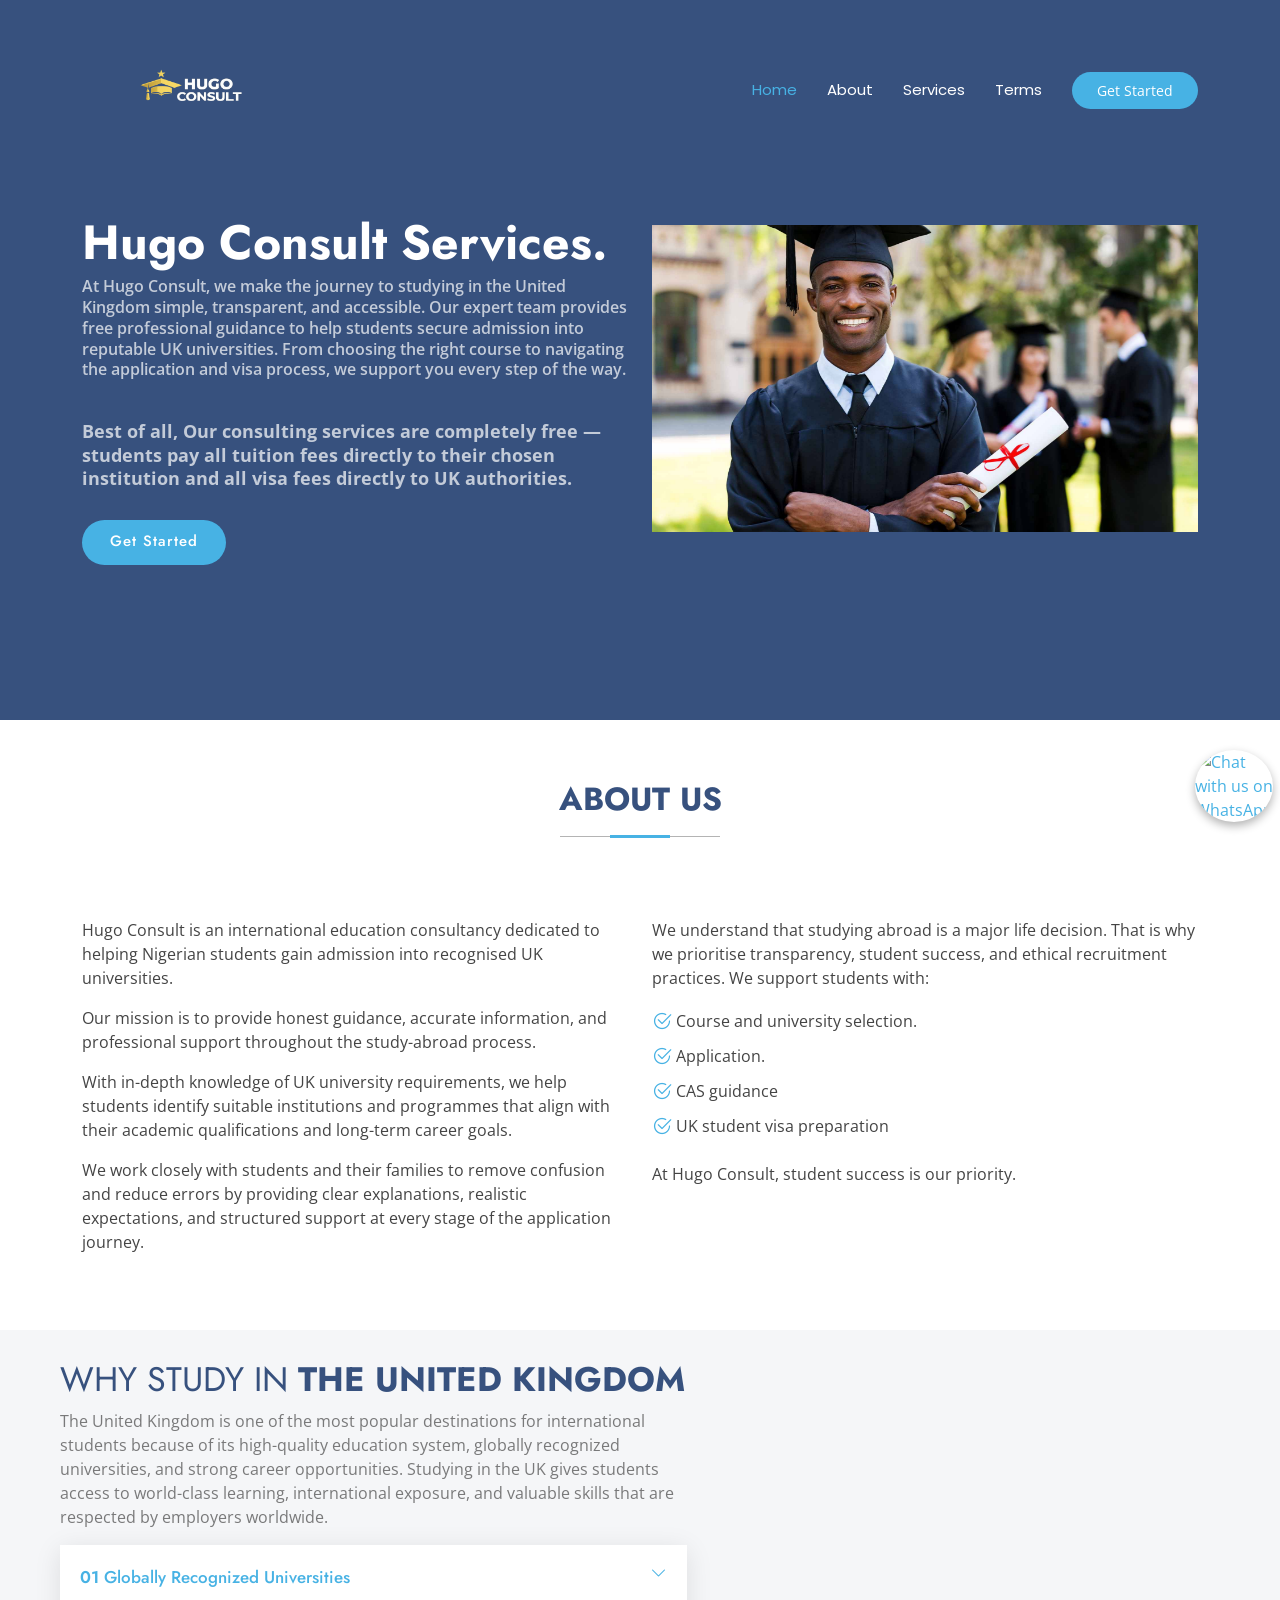
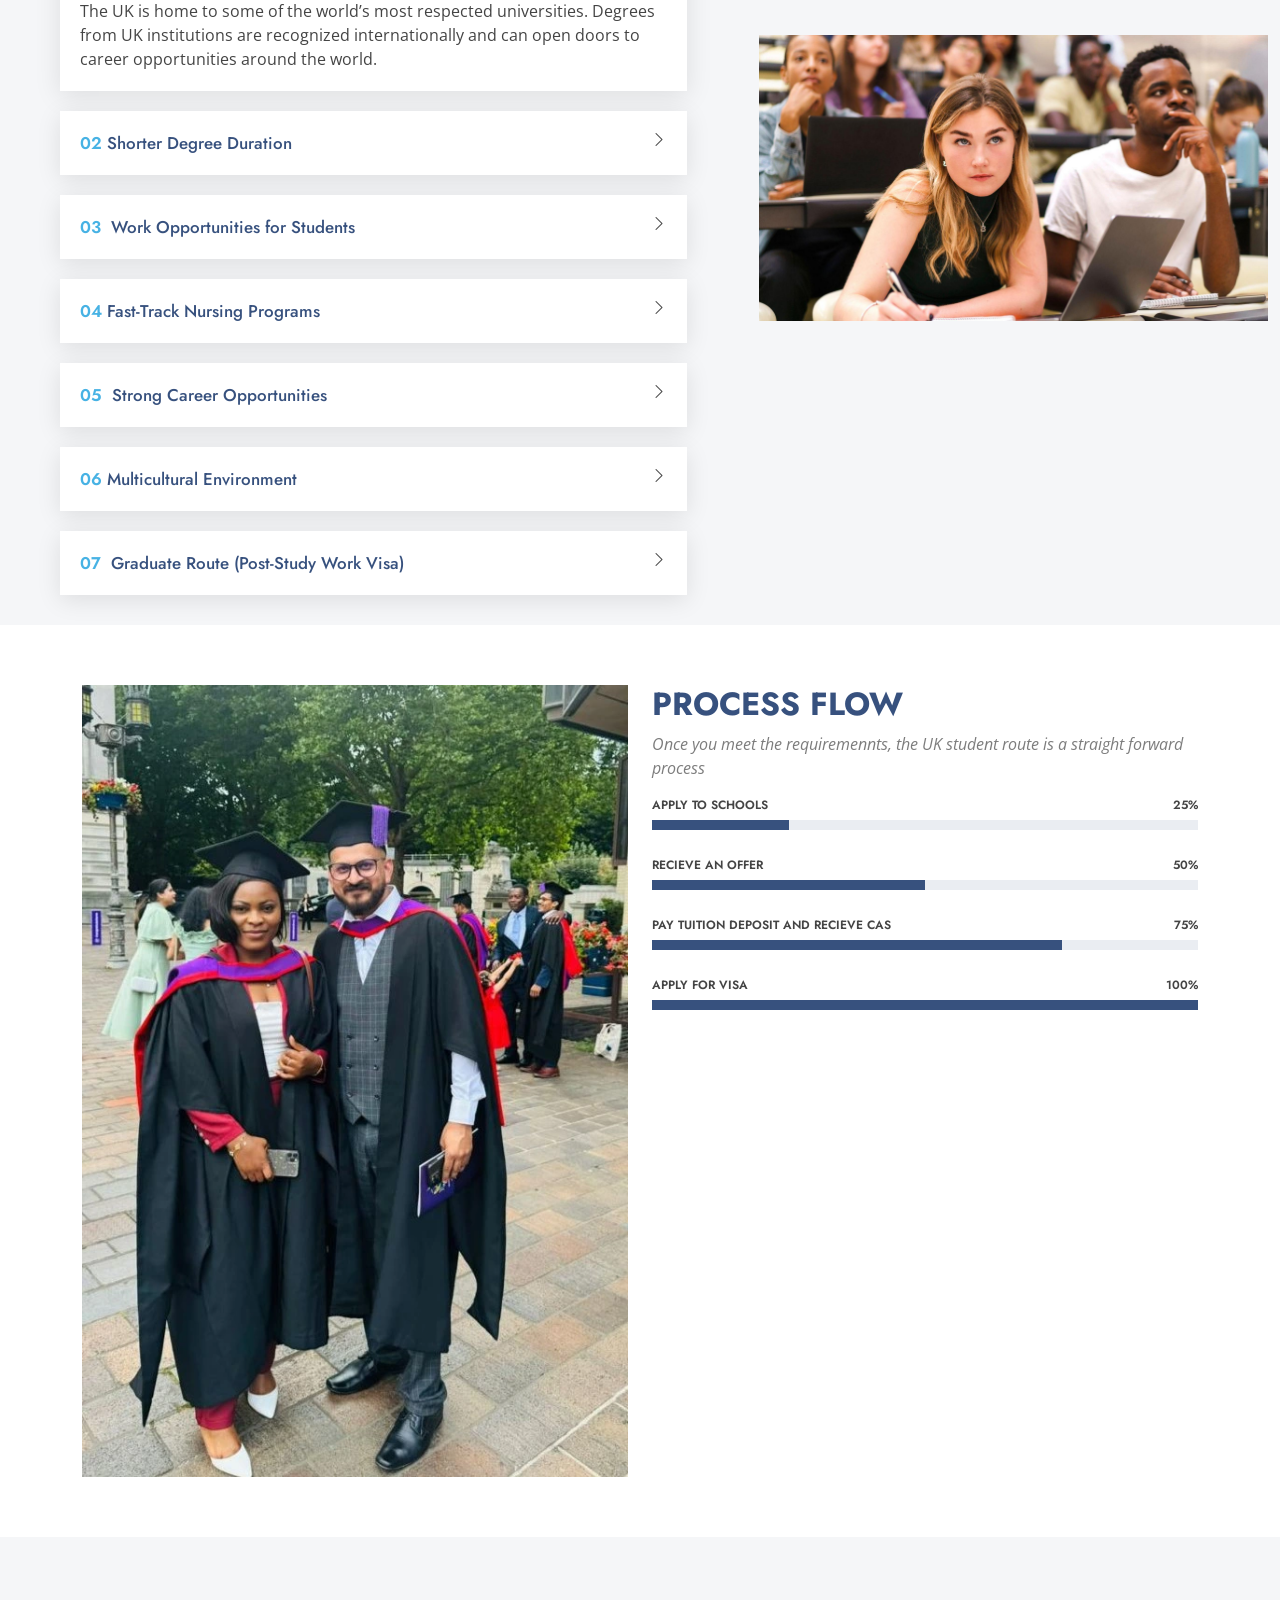
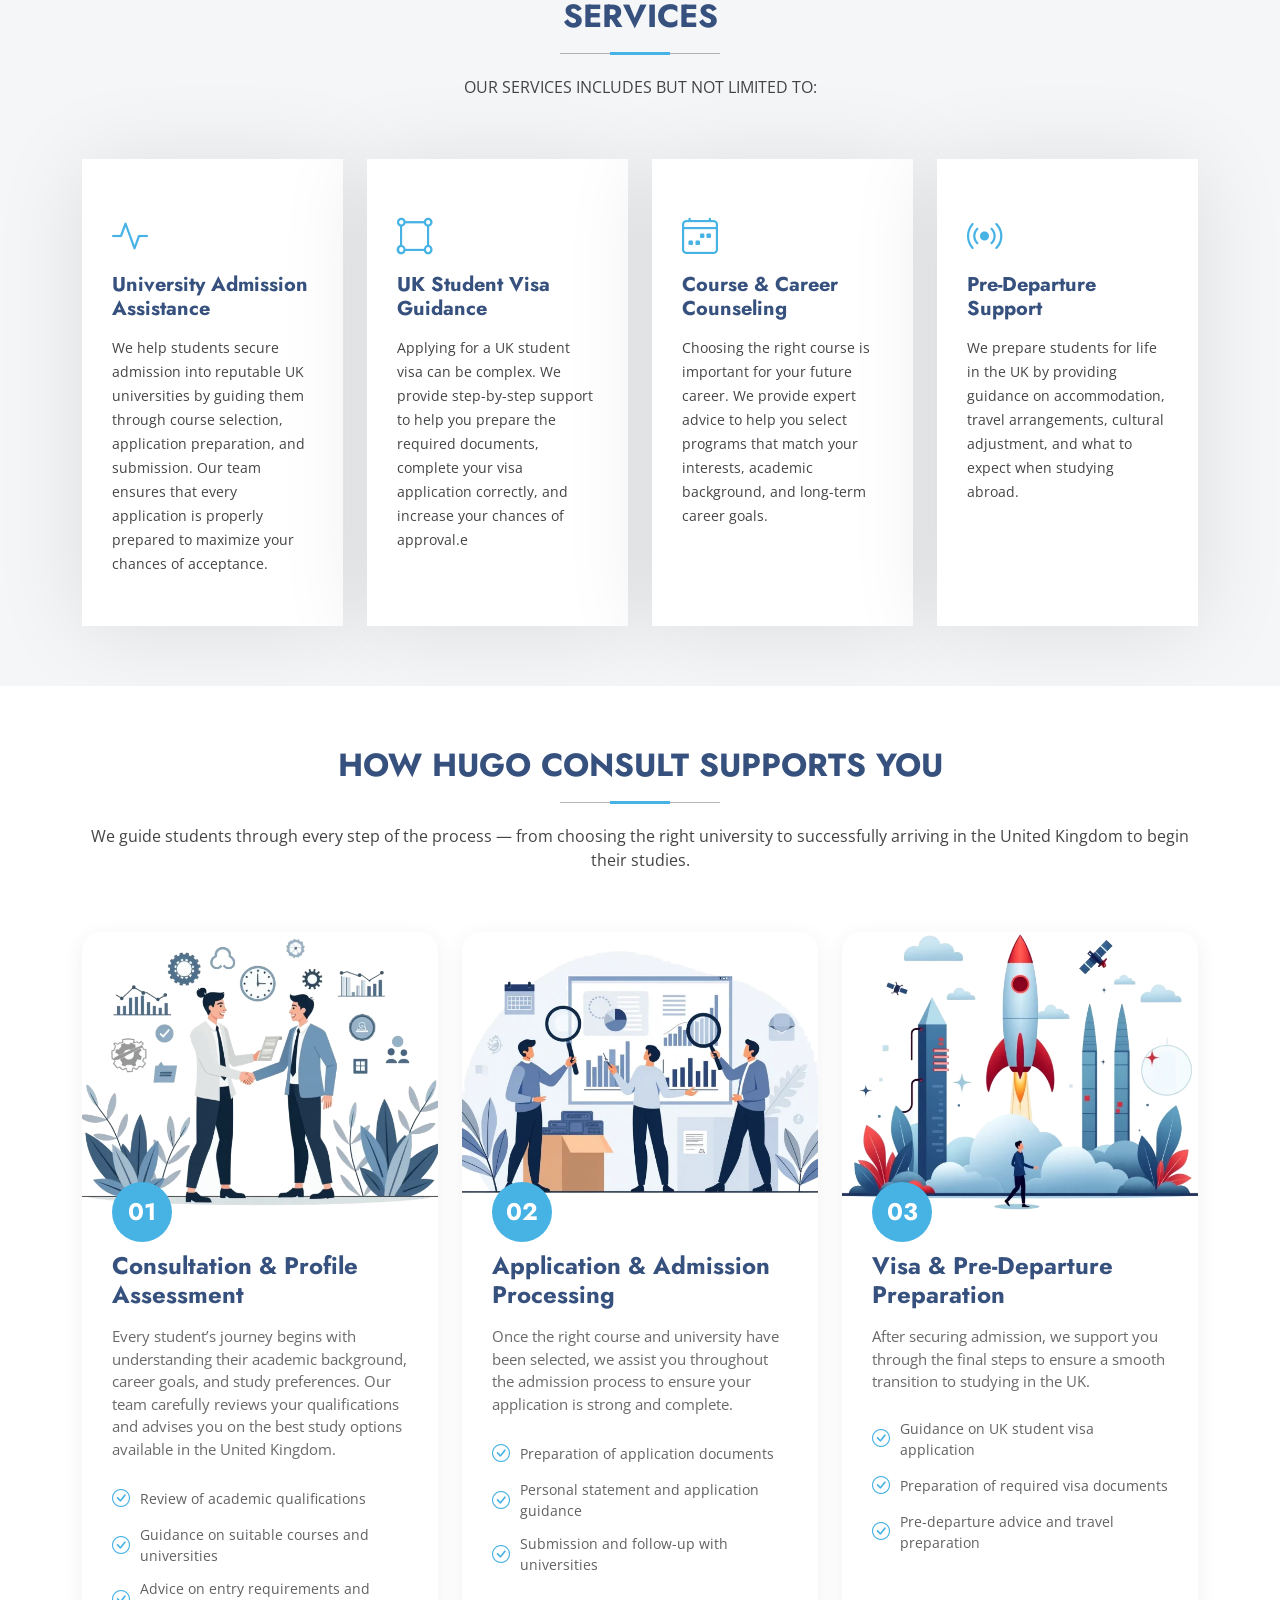
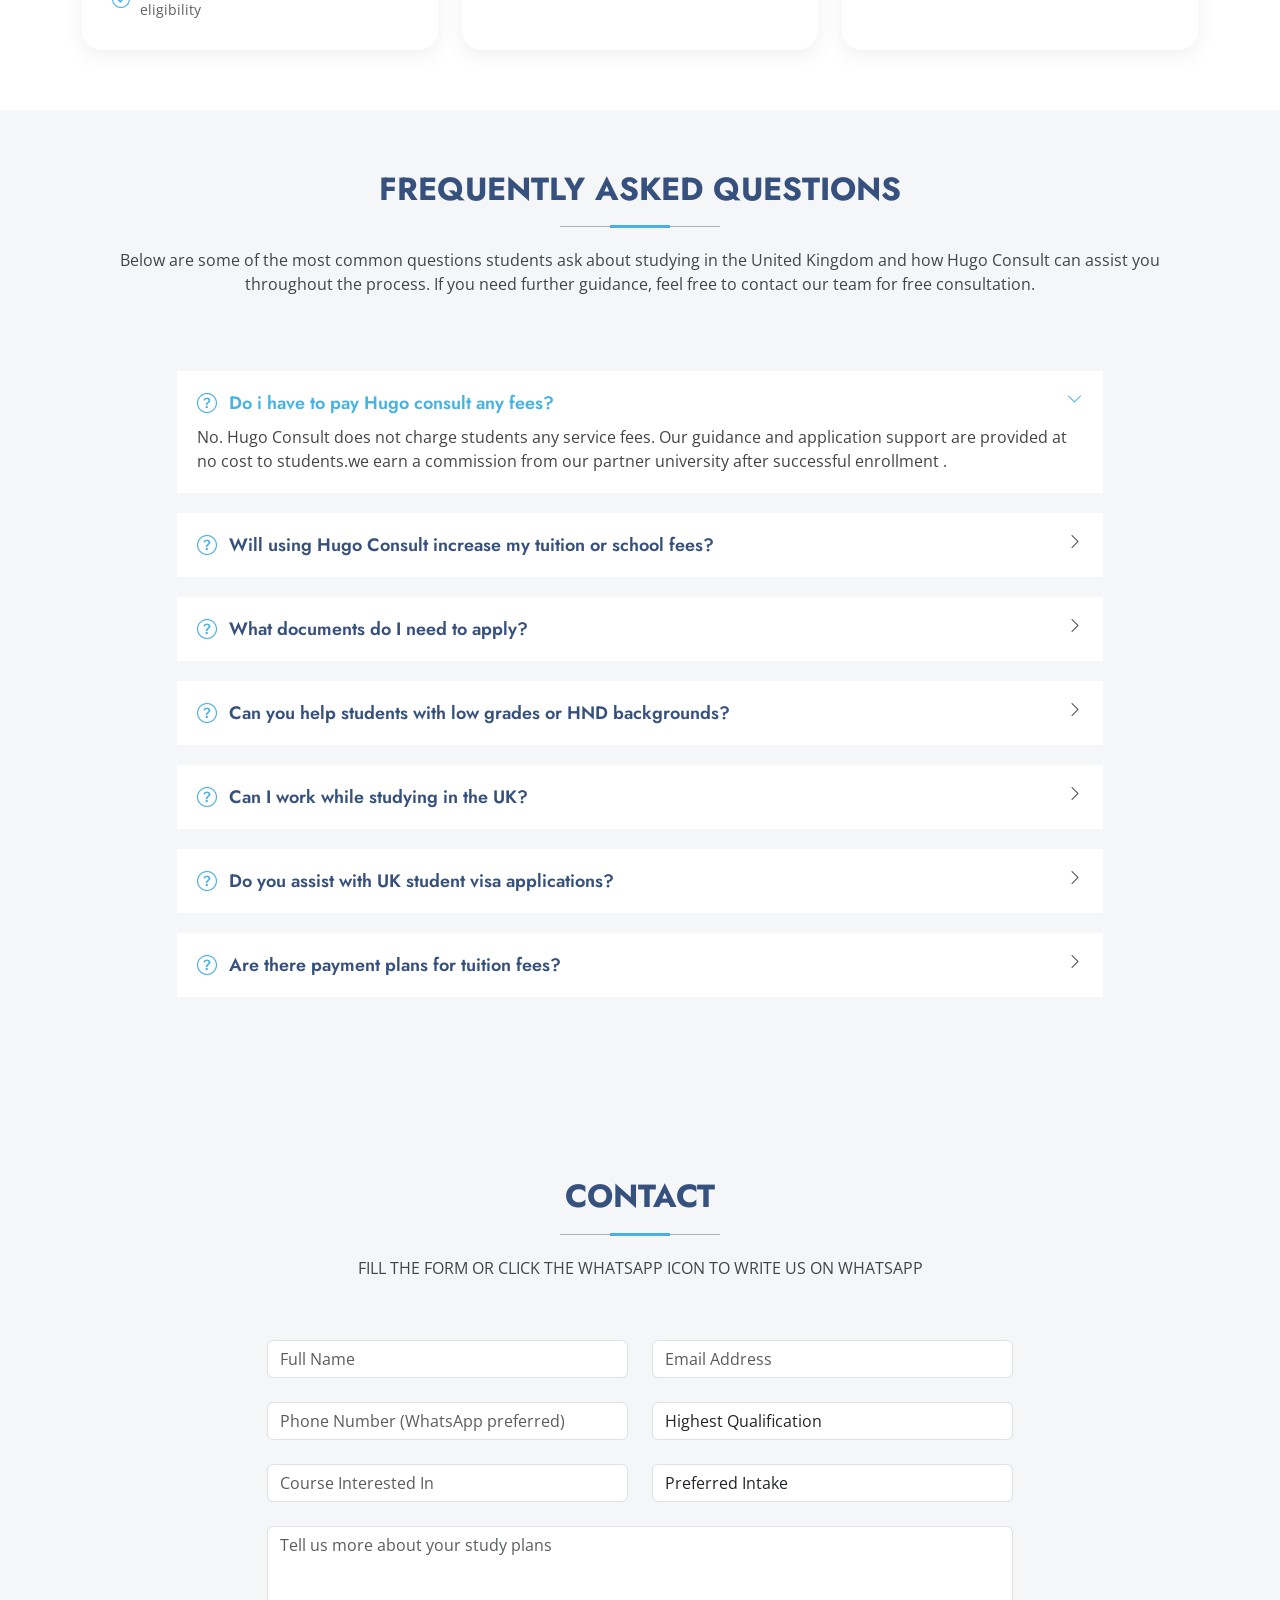
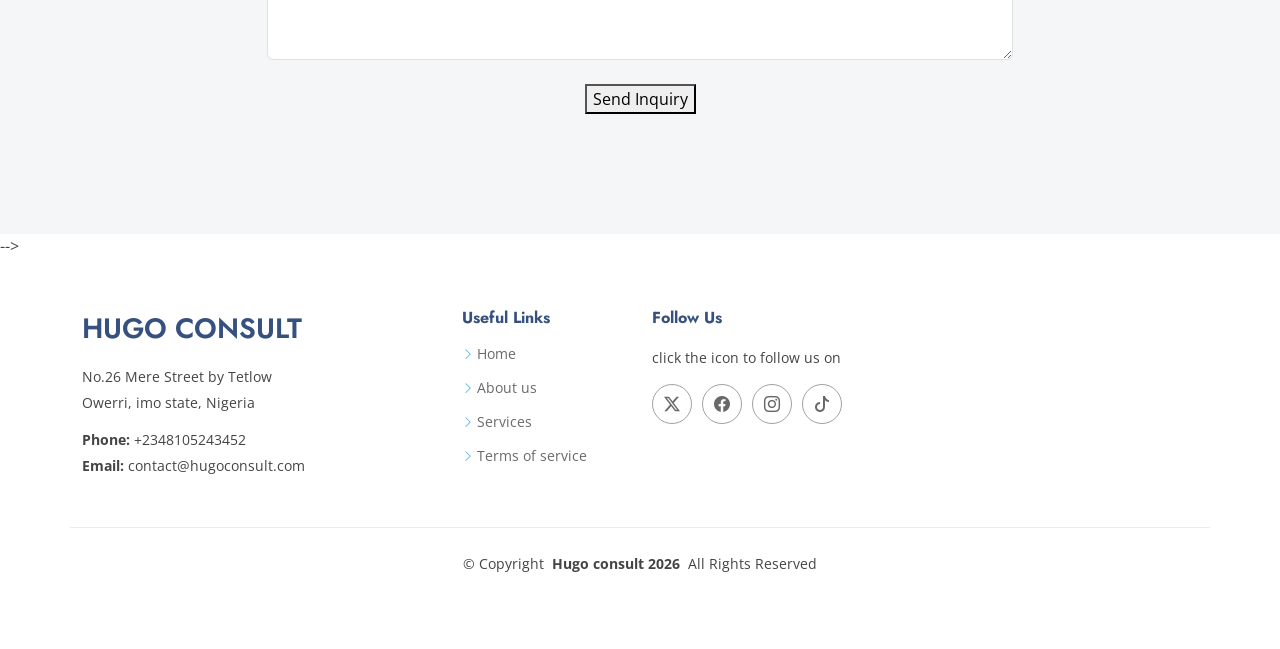
==== commit 7c225816: "Update index.html" ====
--- a/index.html
+++ b/index.html
@@ -605,24 +605,24 @@
 
      
 <div class="col-lg-7 mx-auto">
-  <form action="https://formsubmit.co/contact@hugoconsult.com" method="POST" data-aos="fade-up" data-aos-delay="200">
+  <form action="https://formsubmit.co/info@hugoconsult.com" method="POST" data-aos="fade-up" data-aos-delay="200">
 
     <div class="row gy-4">
 
       <div class="col-md-6">
-        <input type="text" name="Name" class="form-control" placeholder="Full Name" required>
+        <input type="text" name="name" class="form-control" placeholder="Full Name" required>
       </div>
 
       <div class="col-md-6">
-        <input type="email" name="Email" class="form-control" placeholder="Email Address" required>
+        <input type="email" name="email" class="form-control" placeholder="Email Address" required>
       </div>
 
       <div class="col-md-6">
-        <input type="text" name="Phone" class="form-control" placeholder="Phone Number (WhatsApp preferred)" required>
+        <input type="text" name="phone" class="form-control" placeholder="Phone Number (WhatsApp preferred)" required>
       </div>
 
       <div class="col-md-6">
-        <select name="Qualification" class="form-control" required>
+        <select name="qualification" class="form-control" required>
           <option value="">Highest Qualification</option>
           <option>WAEC / NECO</option>
           <option>OND</option>
@@ -633,11 +633,11 @@
       </div>
 
       <div class="col-md-6">
-        <input type="text" name="Course" class="form-control" placeholder="Course Interested In">
+        <input type="text" name="course" class="form-control" placeholder="Course Interested In">
       </div>
 
       <div class="col-md-6">
-        <select name="Preferred Intake" class="form-control">
+        <select name="intake" class="form-control">
           <option value="">Preferred Intake</option>
           <option>January</option>
           <option>May</option>
@@ -646,7 +646,7 @@
       </div>
 
       <div class="col-md-12">
-        <textarea class="form-control" name="Message" rows="5" placeholder="Tell us more about your study plans"></textarea>
+        <textarea class="form-control" name="message" rows="5" placeholder="Tell us more about your study plans"></textarea>
       </div>
 
       <div class="col-md-12 text-center">
@@ -655,20 +655,17 @@
 
     </div>
 
-    <!-- Disable captcha -->
+    <input type="hidden" name="_subject" value="Hugo Consult Website Inquiry">
+    <input type="hidden" name="_template" value="table">
     <input type="hidden" name="_captcha" value="false">
 
-    <!-- Format email -->
-    <input type="hidden" name="_template" value="table">
-
-    <!-- Auto response -->
-    <input type="hidden" name="_autoresponse" value="Thank you for contacting Hugo Consult. Our team will review your details and contact you shortly regarding studying in the UK.">
+    <input type="hidden" name="_autoresponse" value="Thank you for contacting Hugo Consult. Your inquiry about studying in the UK has been received. One of our advisors will contact you shortly.">
 
   </form>
 </div>
 	
 	<!-- Team Section -->
-<section id="team" class="team section">
+	<!--<section id="team" class="team section">
 
   <div class="container">
     <div class="row gy-4">
@@ -695,7 +692,7 @@
           </div>
 
         </div>
-      </div><!-- End Team Member -->
+      </div>--><!-- End Team Member -->
 
     </div>
   </div>
@@ -824,4 +821,4 @@
 </style>
 </body>
 
-</html>+</html>
